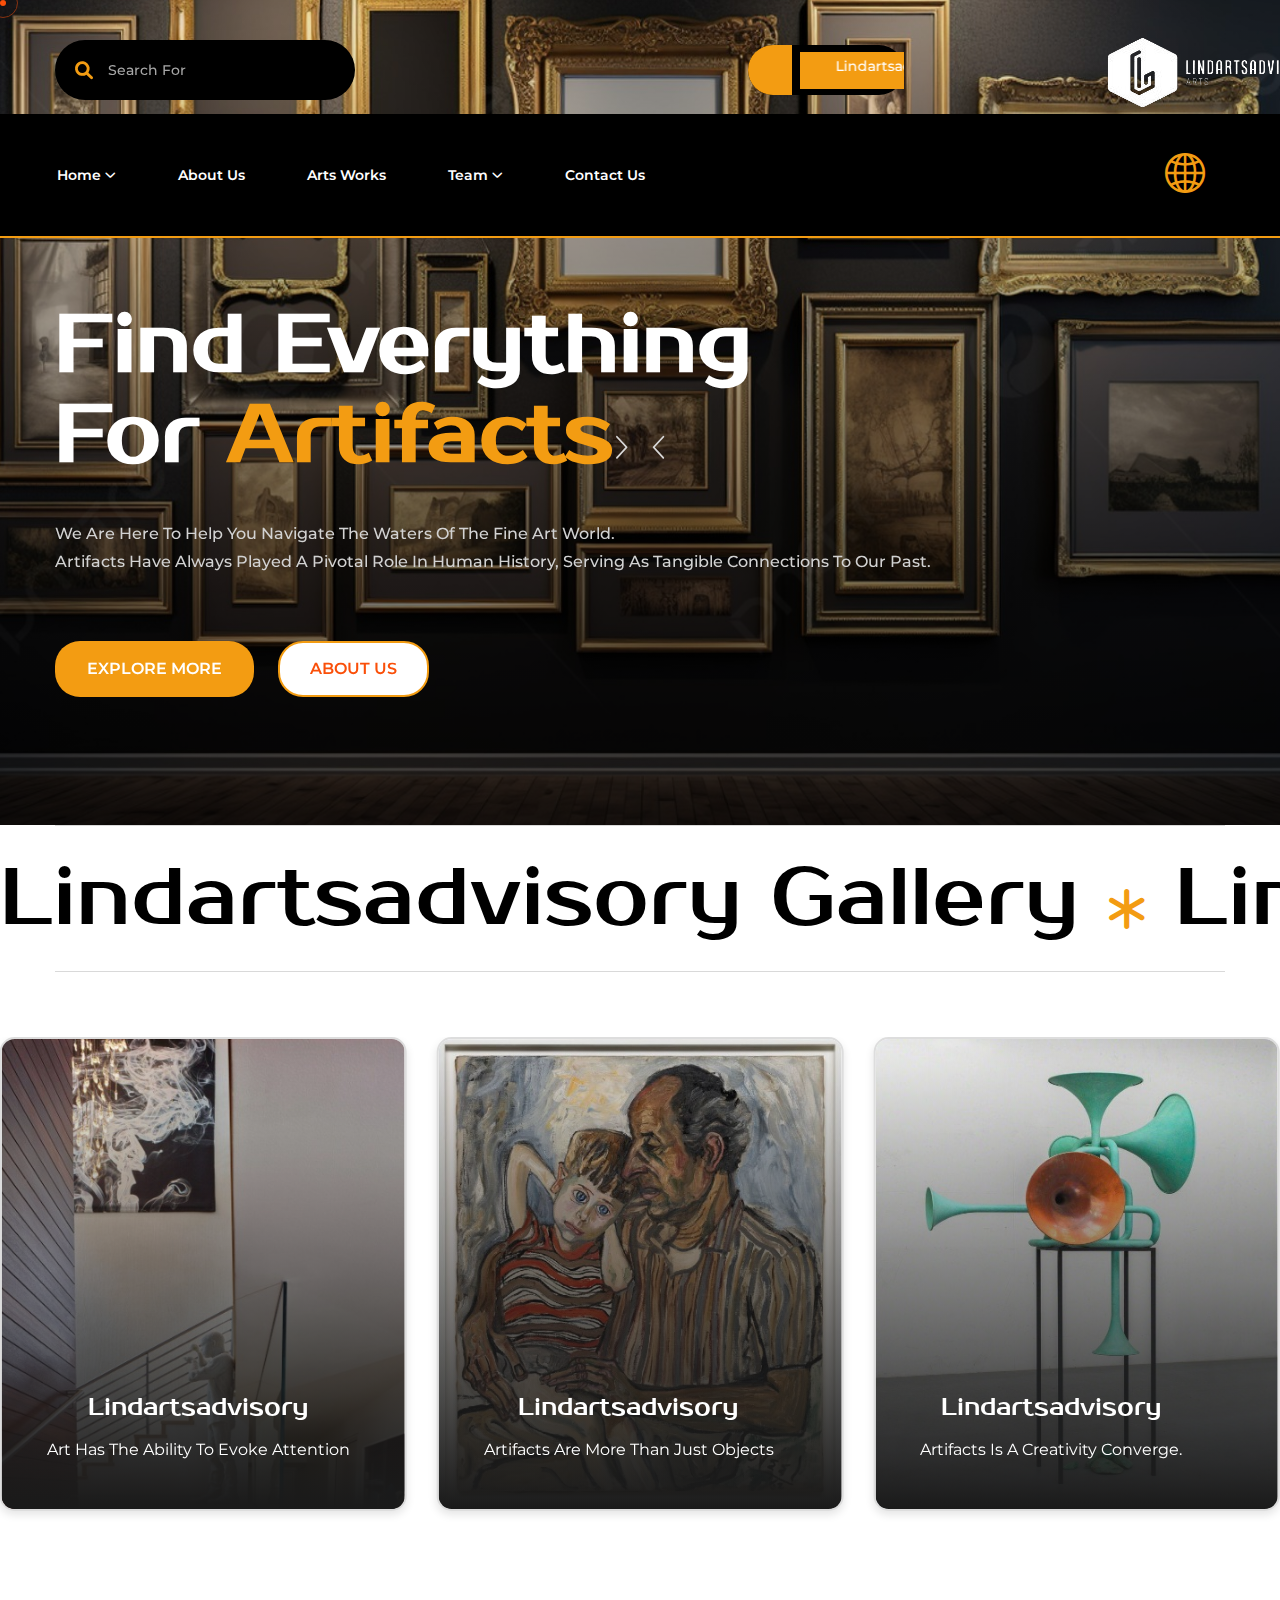
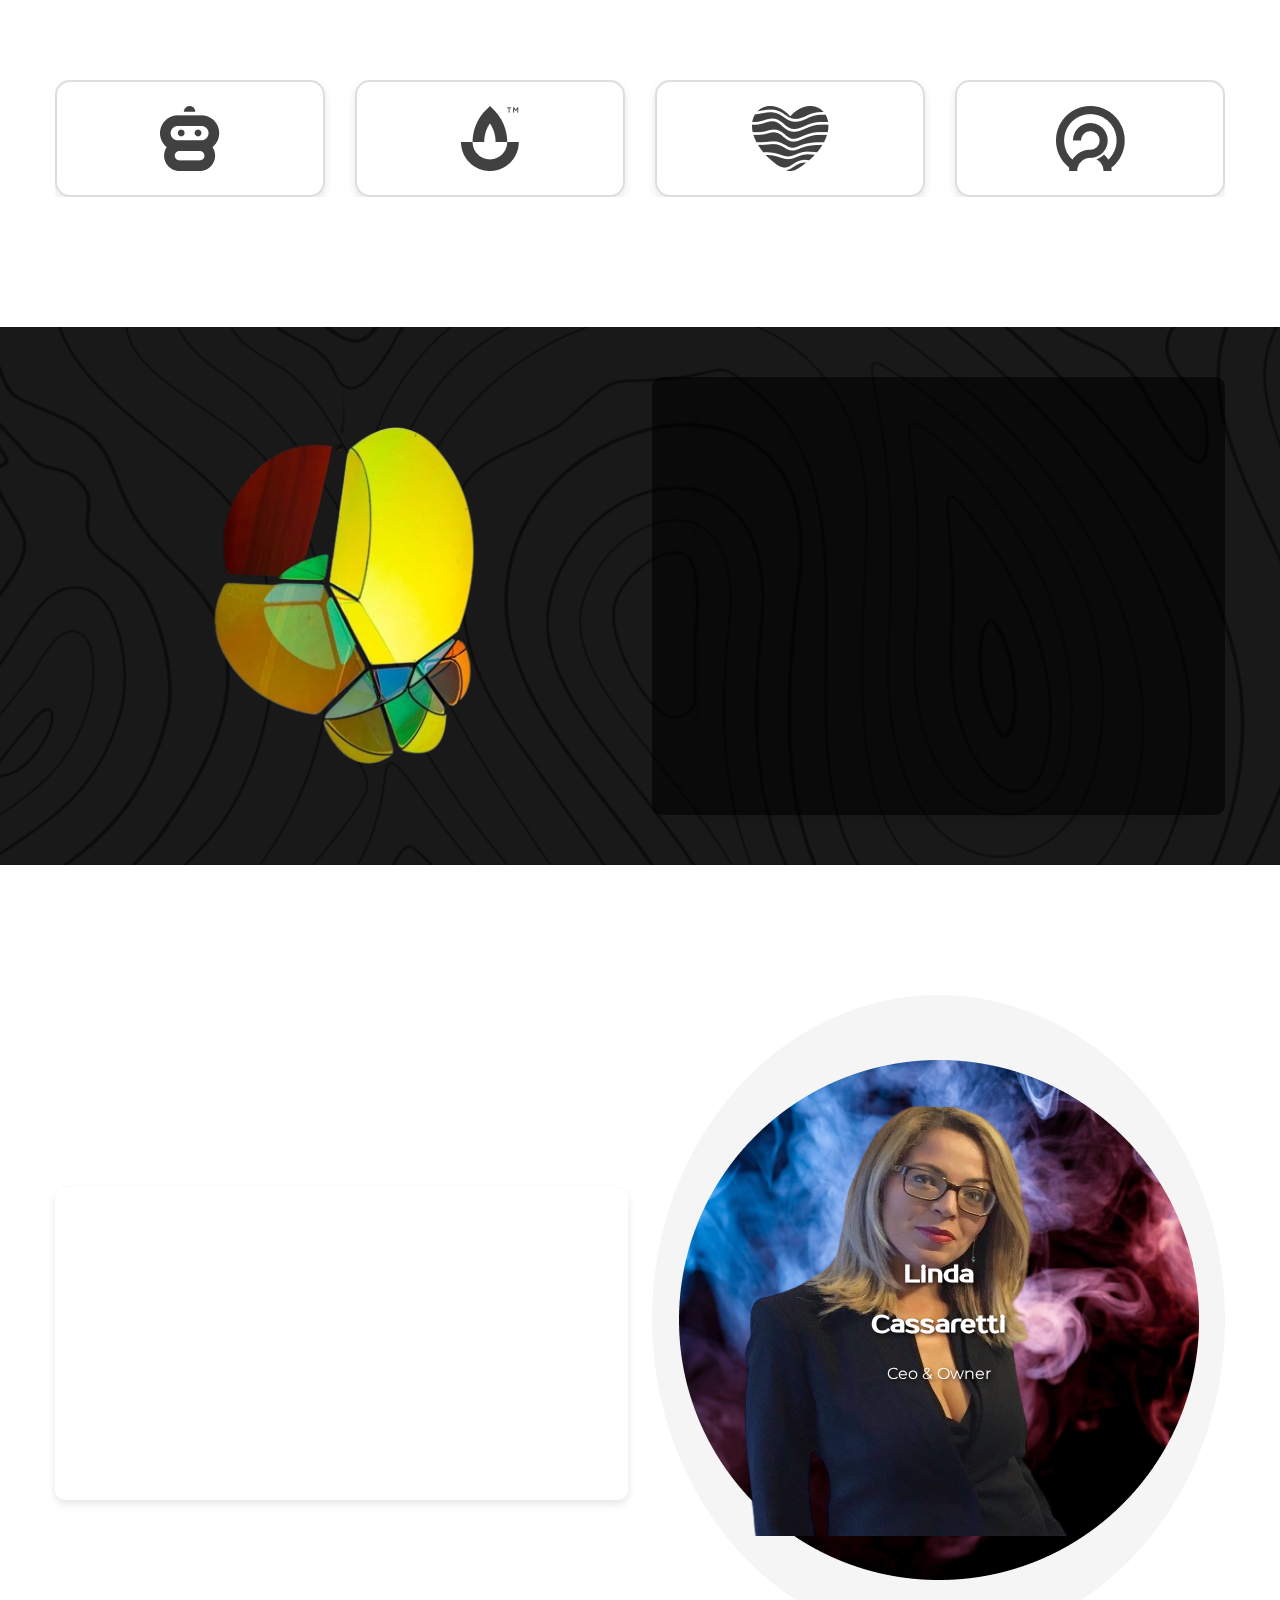
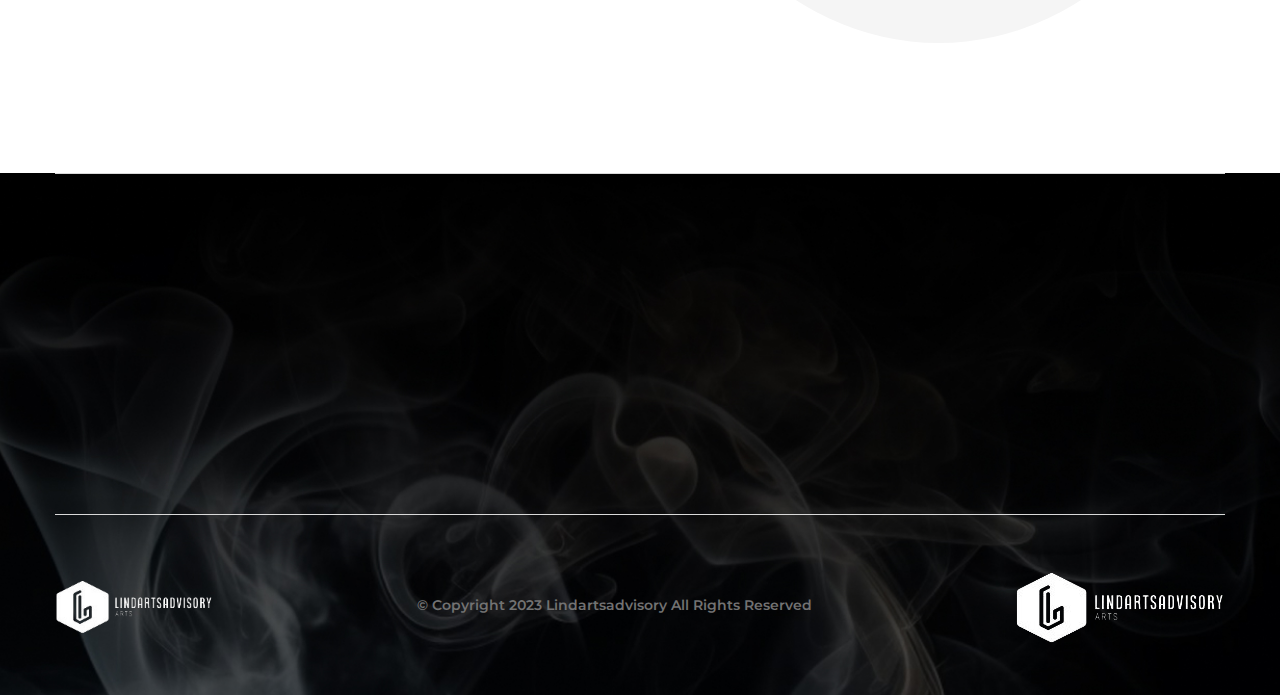
==== index.html @ 3177c92f "lexywebsite" ====
<!DOCTYPE html>
<html lang="en" data-theme="light">



<head>
    <meta charset="UTF-8">
    <meta http-equiv="X-UA-Compatible" content="IE=edge">
    <meta name="viewport" content="width=device-width, initial-scale=1.0">
    <title>Lindartsadvisory</title>
    <!-- Favicon img -->
    <link rel="shortcut icon" href="assets/images/logo/logome.png">
    <!-- Bootstarp min css -->
    <link rel="stylesheet" href="assets/css/bootstrap.min.css">
    <!-- All min css -->
    <link rel="stylesheet" href="assets/css/all.min.css">
    <!-- Swiper bundle min css -->
    <link rel="stylesheet" href="assets/css/swiper-bundle.min.css">
    <!-- Magnigic popup css -->
    <link rel="stylesheet" href="assets/css/magnific-popup.css">
    <!-- Animate css -->
    <link rel="stylesheet" href="assets/css/animate.css">
    <!-- Nice select css -->
    <link rel="stylesheet" href="assets/css/nice-select.css">
    <!-- Style css -->
    <link rel="stylesheet" href="assets/css/style.css">
    <link rel="stylesheet" href="styling.css">
    <link href="https://cdn.jsdelivr.net/npm/bootstrap-icons/font/bootstrap-icons.css" rel="stylesheet">
</head>

<body>
    <!-- Header area start here -->
    <div class="top__header black-area pt-30 pb-30">
        <div class="container">
            <div class="top__wrapper">
                <!-- <a href="index.html" class="main__logo">
                    <img src="assets/images/logo/logome.png" alt="logo__image">
                </a> -->
                <div class="search__wrp">
                    <input placeholder="Search for" aria-label="Search">
                    <button><i class="fa-solid fa-search" style="color: #f39c12;;"></i></button>
                </div>
                <div class="account__wrap">
                    <div class="account d-flex align-items-center">
                        <div class="user__icon" style="background-color: #f39c12;;" >
                            <!-- <a href="#0">
                                <i class="fa-regular fa-useStr"></i>
                            </a> -->
                        </div>
                        <a href="#0" class="acc__cont" style="background-color: #f39c12;;">
                            <span class="text-white">
                                <marquee behavior="" direction="left">
                                Lindartsadvisory
                            </marquee>
                            </span>
                        </a>
                    </div>
                    <div class="cart d-flex align-items-center">
                        <!-- <span class="cart__icon">
                            <i class="fa-regular fa-cart-shopping"></i>
                        </span>
                        <a href="#0" class="c__one">
                            <span class="text-white">
                                $0.00
                            </span>
                        </a>
                        <span class="one text-white">
                            0
                        </span> -->
                    </div>
                    <div class="flag__wrap">
                        <img src="assets/images/logo/logome.png" alt="">
                    </div>
                </div>
            </div>
        </div>
    </div>
    <header class="header-section black-area">
        <div class="container">
            <div class="header-wrapper">
                <div class="header-bar light-bar d-lg-none">
                    <span></span>
                    <span></span>
                    <span></span>
                </div>
                <ul class="main-menu">
                    <li>
                        <a href="index.html">Home <i class="fa-regular fa-angle-down"></i></a>
                        <!-- <ul class="sub-menu">
                            <li class="subtwohober">
                                <a href="index.html">
                                    Home One
                                </a>
                            </li>
                            <li class="subtwohober">
                                <a href="index-light.html">
                                    Home One Light
                                </a>
                            </li>
                            <li class="subtwohober">
                                <a href="index-2.html">
                                    Home Two
                                </a>
                            </li>
                            <li class="subtwohober">
                                <a href="index-2-light.html">
                                    Home Two Light
                                </a>
                            </li>
                        </ul> -->
                    </li>
                    <li>
                        <a href="Aboutus.html">About Us</a>
                    </li>
                    <li>
                        <a href="Artworks.html">Arts works</a>
                        <!-- <ul class="sub-menu">
                            <li class="subtwohober">
                                <a href="shop.html">s
                                    Shop Leftbar
                                </a>
                            </li>
                            <li class="subtwohober">
                                <a href="shop-2.html">
                                    Shop Rightbar
                                </a>
                            </li>
                            <li class="subtwohober">
                                <a href="shop-single.html">
                                    Shop Single
                                </a>
                            </li>
                            <li class="subtwohober">
                                <a href="cart.html">
                                    Cart Page
                                </a>
                            </li>
                            <li class="subtwohober">
                                <a href="checkout.html">
                                    Checkout Page
                                </a>
                            </li>
                            <li class="subtwohober">
                                <a href="register.html">
                                    Register
                                </a>
                            </li>
                            <li class="subtwohober">
                                <a href="login.html">
                                    Login
                                </a>
                            </li>
                            <li class="subtwohober">
                                <a href="error.html">
                                    404 Error
                                </a>
                            </li>
                        </ul> -->
                    </li>
                    <li>
                        <a href="Team.html">Team <i class="fa-regular fa-angle-down"></i></a>
                        <!-- <ul class="sub-menu">
                            <li class="subtwohober">
                                <a href="blog.html">
                                    Blog Stander
                                </a>
                            </li>
                            <li class="subtwohober">
                                <a href="blog-grid.html">
                                    Blog Grid
                                </a>
                            </li>
                            <li class="subtwohober">
                                <a href="blog-list.html">
                                    Blog List
                                </a>
                            </li>
                            <li class="subtwohober">
                                <a href="blog-single.html">
                                    Blog Single
                                </a>
                            </li>
                        </ul> -->
                    </li>
                    <li>
                        <a href="contact.html">Contact Us</a>
                    </li>
                </ul>
                <div class="shipping__item d-none d-sm-flex align-items-center">
                    <div class="menu__right d-flex align-items-center">
                        <div class="thumb">
                            <i class="bi bi-globe2"></i>
                        </div>
                        <div class="content">
                            <!-- <p class="text-white">
                                Picking up?
                            </p> -->
                            <div class="items ns-head">
                                <!-- <select class="form__select p-0">
                                    <option value="1">
                                        Select Store
                                    </option>
                                    <option value="2">
                                        Store One
                                    </option>
                                    <option value="3">
                                        Store Two
                                    </option>
                                    <option value="4">
                                        Store Three
                                    </option>
                                </select> -->
                            </div>
                        </div>
                    </div>
                    <!-- <div class="menu__right d-flex align-items-center">
                        <div class="thumb">
                            <img src="assets/images/flag/shipping.png" alt="image">
                        </div>
                        <div class="content">
                            <p>
                                Free Shipping <br> on order <strong>over $100</strong>
                            </p>
                        </div>
                    </div>
                </div> -->
            </div>
        </div>
    </header>
    <!-- Header area end here -->

    <!-- Preloader area start -->
    <div class="loading">
        <span class="text-capitalize">L</span>
        <span>o</span>
        <span>a</span>
        <span>d</span>
        <span>i</span>
        <span>n</span>
        <span>g</span>
    </div>

    <div id="preloader">
    </div>
    <!-- Preloader area end -->

    <!-- Mouse cursor area start here -->
    <div class="mouse-cursor cursor-outer"></div>
    <div class="mouse-cursor cursor-inner"></div>
    <!-- Mouse cursor area end here -->

    <main>

        <!-- Banner area start here -->
        <section class="banner-two banner-two-light black-area">
            <div class="banner-two__shape-left d-none d-lg-block wow bounceInLeft" data-wow-duration="1s"
                data-wow-delay=".5s">
                <img src="" alt="shape">
            </div>
            <div class="banner-two__shape-right d-none d-lg-block wow bounceInRight" data-wow-duration="1s"
                data-wow-delay=".1s">
                <img class="sway_Y__animation " src="" alt="shape">
            </div>
            <div class="swiper banner-two__slider">
                <div class="swiper-wrapper">
                    <div class="swiper-slide">
                        <div class="slide-bg" data-background="assets/images/banner/lexy3.jpg"></div>
                        <div class="container">
                            <div class="banner-two__content">
                                <h1 data-animation="fadeInUp" data-delay="1.3s">Find everything <br>
                                    for <span class="primary-color" style="color: #f39c12;;">Artifacts</span></h1>
                                <p class="mt-40" data-animation="fadeInUp" data-delay="1.5s">We are here to help you navigate the waters of the fine art world. <br> Artifacts have always played a pivotal role in human history, serving as tangible connections to our past.</p>
                                <div class="banner-two__info mt-30" data-animation="fadeInUp" data-delay="1.7s">
                                    <!-- <span class="mb-10">Starting Price</span>
                                    <h3>$99.00</h3> -->
                                </div>
                                <div class="btn-wrp mt-65">
                                    <a href="index.html" class="btn-one" data-animation="fadeInUp"
                                        data-delay="1.8s" style="background-color: #f39c12;;"><span>Explore more</span></a>
                                    <a class="btn-one-light ml-20" href="Aboutus.html" data-animation="fadeInUp"
                                        data-delay="1.9s"><span>About us</span></a>
                                </div>
                            </div>
                        </div>
                    </div>
                    <div class="swiper-slide">
                        <div class="slide-bg" data-background="assets/images/banner/lexy6.jpg"></div>
                        <div class="container">
                            <div class="banner-two__content">
                                <h1 data-animation="fadeInUp" data-delay="1.3s">Find everything <br>
                                    for <span class="primary-color" style="color: #f39c12;;">Artifacts</span></h1>
                                <p class="mt-40" data-animation="fadeInUp" data-delay="1.5s">At Artifacts Arts Advisory, we believe that every artifact has a story to tell. Whether it’s a shard of pottery from a long-lost civilization,  <br> a piece of intricate jewelry from a royal dynasty, or a weathered manuscript from a bygone era, each item is a testament to human ingenuity and creativity.</p>
                                <div class="banner-two__info mt-30" data-animation="fadeInUp" data-delay="1.7s">
                                    <!-- <span class="mb-10">Starting Price</span>
                                    <h3>$99.00</h3> -->
                                </div>
                                <div class="btn-wrp mt-65">
                                    <a href="index.html" class="btn-one" data-animation="fadeInUp"
                                        data-delay="1.8s" style="background-color: #f39c12;;"><span>Explore more</span></a>
                                    <a class="btn-one-light ml-20" href="Aboutus.html" data-animation="fadeInUp"
                                        data-delay="1.9s"><span>About us</span></a>
                                </div>
                            </div>
                        </div>
                    </div>
                    <div class="swiper-slide">
                        <div class="slide-bg" data-background="assets/images/banner/lexy4.jpg"></div>
                        <div class="container">
                            <div class="banner-two__content">
                                <h1 data-animation="fadeInUp" data-delay="1.3s">Find everything <br>
                                    for <span class="primary-color" style="color: #f39c12;;">Artifacts</span></h1>
                                <p class="mt-40" data-animation="fadeInUp" data-delay="1.5s">Artifacts Arts Advisory invites you to join us on a journey through time. Whether you’re a seasoned collector, an academic,<br> or simply someone with a passion for history, we offer a unique opportunity to explore the rich tapestry of human heritage.</p>
                                <div class="banner-two__info mt-30" data-animation="fadeInUp" data-delay="1.7s">
                                    <!-- <span class="mb-10">Starting Price</span>
                                    <h3>$99.00</h3> -->
                                </div>
                                <div class="btn-wrp mt-65">
                                    <a href="index.html" class="btn-one" data-animation="fadeInUp"
                                        data-delay="1.8s" style="background-color: #f39c12;;"><span>Explore more</span></a>
                                    <a class="btn-one-light ml-20" href="Aboutus.html" data-animation="fadeInUp"
                                        data-delay="1.9s"><span>About us</span></a>
                                </div>
                            </div>
                        </div>
                    </div>
                </div>
            </div>
            <div class="banner-two__arry-btn">
                <button class="arry-prev mb-15 banner-two__arry-prev"><i
                        class="fa-light text-white fa-chevron-left"></i></button>
                <button class="arry-next active banner-two__arry-next"><i
                        class="fa-light text-white fa-chevron-right"></i></button>
            </div>
        </section>
        <!-- Banner area end here -->

        <!-- Category area start here -->
        <!-- <section class="category-area black-area category-two pb-130 pt-130">
            <div class="container">
                <div class="bor-bottom pb-130">
                    <div class="sub-title text-center mb-65 wow fadeInUp" data-wow-delay=".1s">
                        <h3><span class="title-icon"></span> our top categories <span class="title-icon"></span>
                        </h3>
                    </div>
                    <div class="swiper category__slider">
                        <div class="swiper-wrapper">
                            <div class="swiper-slide">
                                <div class="category__item category-two__item text-center">
                                    <a href="shop.html" class="category__image d-block">
                                        <img src="assets/images/category/category-image1.png" alt="image">
                                        <div class="category-icon">
                                            <img src="assets/images/category/category-icon1.png" alt="icon">
                                        </div>
                                    </a>
                                    <h4 class="mt-30"><a href="shop.html">best e- juice</a></h4>
                                </div>
                            </div>
                            <div class="swiper-slide">
                                <div class="category__item category-two__item text-center">
                                    <a href="shop.html" class="category__image d-block">
                                        <img src="assets/images/category/category-image2.png" alt="image">
                                        <div class="category-icon">
                                            <img src="assets/images/category/category-icon2.png" alt="icon">
                                        </div>
                                    </a>
                                    <h4 class="mt-30"><a href="shop.html">best mod</a></h4>
                                </div>
                            </div>
                            <div class="swiper-slide">
                                <div class="category__item category-two__item text-center">
                                    <a href="shop.html" class="category__image d-block">
                                        <img src="assets/images/category/category-image3.png" alt="image">
                                        <div class="category-icon">
                                            <img src="assets/images/category/category-icon3.png" alt="icon">
                                        </div>
                                    </a>
                                    <h4 class="mt-30"><a href="shop.html">best pan</a></h4>
                                </div>
                            </div>
                            <div class="swiper-slide">
                                <div class="category__item category-two__item text-center">
                                    <a href="shop.html" class="category__image d-block">
                                        <img src="assets/images/category/category-image4.png" alt="image">
                                        <div class="category-icon">
                                            <img src="assets/images/category/category-icon4.png" alt="icon">
                                        </div>
                                    </a>
                                    <h4 class="mt-30"><a href="shop.html">best pod</a></h4>
                                </div>
                            </div>
                            <div class="swiper-slide">
                                <div class="category__item category-two__item text-center">
                                    <a href="shop.html" class="category__image d-block">
                                        <img src="assets/images/category/category-image5.png" alt="image">
                                        <div class="category-icon">
                                            <img src="assets/images/category/category-icon5.png" alt="icon">
                                        </div>
                                    </a>
                                    <h4 class="mt-30"><a href="shop.html">best tank</a></h4>
                                </div>
                            </div>
                            <div class="swiper-slide">
                                <div class="category__item category-two__item text-center">
                                    <a href="shop.html" class="category__image d-block">
                                        <img src="assets/images/category/category-image6.png" alt="image">
                                        <div class="category-icon">
                                            <img src="assets/images/category/category-icon6.png" alt="icon">
                                        </div>
                                    </a>
                                    <h4 class="mt-30"><a href="shop.html">Best vaps</a></h4>
                                </div>
                            </div>
                        </div>
                    </div>
                </div>
            </div>
        </section> -->
        <!-- Category area end here -->

                <!-- Text slider area start here -->
                <div class="container">
                    <div class="bor-top pb-40"></div>
                </div>
                <div class="marquee-wrapper text-slider">
                    <div class="marquee-inner to-left">
                        <ul class="marqee-list d-flex">
                            <li class="marquee-item">
                                Lindartsadvisory
                                <span>Gallery</span>
                                <i class="bi bi-asterisk"></i>
                                Lindartsadvisory <i class="bi bi-asterisk"></i> <span>sharing</span>
                                <i class="bi bi-asterisk"></i>
                                historical <i class="bi bi-asterisk"></i> <span>artifacts</span>
                                <i class="bi bi-asterisk"></i>
                                Lindartsadvisory <i class="bi bi-asterisk"></i> <span>Gallery</span>
                                <i class="bi bi-asterisk"></i>
                                sharing <i class="bi bi-asterisk"></i> <span>artifacts</span>
                            </li>
                        </ul>
                    </div>
                </div>

              
                <div class="container">
                    <div class="bor-top pb-65"></div>
                </div>
                <!-- Text slider area end here -->
        
                <!-- Gallery area start here -->
                <section class="gallery-area gallery-light black-area">
                    <div class="swiper gallery__slider">
                        <div class="swiper-wrapper">
                            <div class="swiper-slide">
                                <div class="gallery__item">
                                    <!-- <div class="off-tag">Arts
                                    </div> -->
                                    <div class="gallery__image image">
                                        <img src="assets/images/gallery/gallarylex1.jpg" alt="image">
                                    </div>
                                    <div class="gallery__content">
                                        <h3 class="mb-10"><a href="">Lindartsadvisory</a></h3>
                                        <p>Artifacts are more than just objects</p>
                                        <!-- <a href="shop-2.html" class="btn-two mt-25"><span>Shop Now</span></a> -->
                                    </div>
                                </div>
                            </div>
                            <div class="swiper-slide">
                                <div class="gallery__item">
                                    <!-- <div class="off-tag">50% <br>
                                        off</div> -->
                                    <div class="gallery__image image">
                                        <img src="assets/images/gallery/gallary3.jpg" alt="image">
                                    </div>
                                    <div class="gallery__content">
                                        <h3 class="mb-10"><a href="">Lindartsadvisory</a></h3>
                                        <p>Artifacts is a creativity converge.</p>
                                        <!-- <a href="shop-2.html" class="btn-two mt-25"><span>Shop Now</span></a> -->
                                    </div>
                                </div>
                            </div>
                            <div class="swiper-slide">
                                <div class="gallery__item">
                                    <!-- <div class="off-tag">50% <br>
                                        off</div> -->
                                    <div class="gallery__image image">
                                        <img src="assets/images/gallery/gallery4.jpg" alt="image">
                                    </div>
                                    <div class="gallery__content">
                                        <h3 class="mb-10"><a href="">Lindartsadvisory</a></h3>
                                        <p>Art is a way of expression. </p>
                                        <!-- <a href="shop-2.html" class="btn-two mt-25"><span>Shop Now</span></a> -->
                                    </div>
                                </div>
                            </div>
                            <div class="swiper-slide">
                                <div class="gallery__item">
                                    <!-- <div class="off-tag">50% <br>
                                        off</div> -->
                                    <div class="gallery__image image">
                                        <img src="assets/images/gallery/gallary5.jpeg" alt="image">
                                    </div>
                                    <div class="gallery__content">
                                        <h3 class="mb-10"><a href="">Lindartsadvisory</a></h3>
                                        <p>Art has the ability to evoke emotions</p>
                                        <!-- <a href="shop-2.html" class="btn-two mt-25"><span>Shop Now</span></a> -->
                                    </div>
                                </div>
                            </div>
                            <div class="swiper-slide">
                                <div class="gallery__item">
                                    <!-- <div class="off-tag">50% <br>
                                        off</div> -->
                                    <div class="gallery__image image">
                                        <img src="assets/images/gallery/gallary6.jpg" alt="image">
                                    </div>
                                    <div class="gallery__content">
                                        <h3 class="mb-10"><a href="">Lindartsadvisory</a></h3>
                                        <p>Art has the ability to evoke attention</p>
                                        <!-- <a href="shop-2.html" class="btn-two mt-25"><span>Shop Now</span></a> -->
                                    </div>
                                </div>
                            </div>
                        </div>
                    </div>
                </section>
                <!-- Gallery area end here -->
<br>

      <!-- Brand area start here -->
      <section class="brand-area black-area pt-130 pb-130">
        <div class="container">
            <!-- <div class="sub-title text-center mb-65">
                <h3><span class="title-icon"></span> our top brands <span class="title-icon"></span>
                </h3>
            </div> -->
            <div class="swiper brand__slider">
                <div class="swiper-wrapper">
                    <div class="swiper-slide">
                        <div class="brand__item bor radius-10 text-center p-4">
                            <img src="assets/images/brand/brand1.png" alt="icon">
                        </div>
                    </div>
                    <div class="swiper-slide">
                        <div class="brand__item bor radius-10 text-center p-4">
                            <img src="assets/images/brand/brand2.png" alt="icon">
                        </div>
                    </div>
                    <div class="swiper-slide">
                        <div class="brand__item bor radius-10 text-center p-4">
                            <img src="assets/images/brand/brand3.png" alt="icon">
                        </div>
                    </div>
                    <div class="swiper-slide">
                        <div class="brand__item bor radius-10 text-center p-4">
                            <img src="assets/images/brand/brand4.png" alt="icon">
                        </div>
                    </div>
                    <div class="swiper-slide">
                        <div class="brand__item bor radius-10 text-center p-4">
                            <img src="assets/images/brand/brand5.png" alt="icon">
                        </div>
                    </div>
                    <div class="swiper-slide">
                        <div class="brand__item bor radius-10 text-center p-4">
                            <img src="assets/images/brand/brand6.png" alt="icon">
                        </div>
                    </div>
                </div>
            </div>
        </div>
    </section>
    <!-- Brand area end here -->
        <!-- View area start here -->
        <!-- <section class="view-area">
            <div class="bg-image view__bg" data-background="assets/images/bg/view-bg.jpg"></div>
            <div class="container">
                <div class="row g-4">
                    <div class="col-lg-6 wow fadeInLeft" data-wow-delay=".1s">
                        <div class="view__left-item">
                            <div class="image">
                                <img src="assets/images/view/view-image1.jpg" alt="image">
                            </div>
                            <div class="view__left-content sub-bg">
                                <h2><a class="primary-hover" href="shop-single.html">The best e-liqued bundles</a>
                                </h2>
                                <p class="fw-600">Sell globally in minutes with localized currencies languages, and
                                    experie
                                    in every market. only a variety of vaping
                                    products</p>
                                <a class="btn-two" href="shop-single.html"><span>Shop Now</span></a>
                                <a class="off-btn" href="#0"><img class="mr-10" src="assets/images/icon/fire.svg"
                                        alt="icon"> GET
                                    <span class="primary-color">25%
                                        OFF</span> NOW</a>
                            </div>
                        </div>
                    </div>
                    <div class="col-lg-6">
                        <div class="view__item mb-25 wow fadeInDown" data-wow-delay=".2s">
                            <div class="view__content">
                                <h3><a class="primary-hover" href="shop-single.html">new to vapeing?</a></h3>
                                <p>Whereas recognition of the inherent dignity</p>
                                <a class="btn-two" href="shop-single.html"><span>Shop Now</span></a>
                            </div>
                            <div class="view__image">
                                <img src="assets/images/view/view-image2.jpg" alt="image">
                            </div>
                        </div>
                        <div class="view__item wow fadeInUp" data-wow-delay=".3s">
                            <div class="view__content">
                                <h3><a class="primary-hover" href="shop-single.html">Vap mode</a></h3>
                                <p>Whereas recognition of the inherent dignity</p>
                                <a class="btn-two" href="shop-single.html"><span>Shop Now</span></a>
                            </div>
                            <div class="view__image">
                                <img src="assets/images/view/view-image3.jpg" alt="image">
                            </div>
                        </div>
                    </div>
                </div>
            </div>
        </section> -->
        <!-- View area end here -->

        <!-- Product area start here -->
        <!-- <section class="product-area pt-130 pb-130 mt-130">
            <div class="container">
                <div
                    class="product__wrp pb-30 mb-65 bor-bottom d-flex flex-wrap align-items-center justify-content-xl-between justify-content-center">
                    <div class="section-header d-flex align-items-center wow fadeInUp" data-wow-delay=".1s">
                        <span class="title-icon mr-10"></span>
                        <h2>latest arrival products</h2>
                    </div>
                    <ul class="nav nav-pills mt-4 mt-xl-0">
                        <li class="nav-item wow fadeInUp" data-wow-delay=".1s">
                            <a href="#latest-item" data-bs-toggle="tab" class="nav-link px-4 active">
                                latest item
                            </a>
                        </li>
                        <li class="nav-item wow fadeInUp" data-wow-delay=".2s">
                            <a href="#top-ratting" data-bs-toggle="tab" class="nav-link px-4 bor-left bor-right">
                                top ratting
                            </a>
                        </li>
                        <li class="nav-item wow fadeInUp" data-wow-delay=".3s">
                            <a href="#featured-products" data-bs-toggle="tab" class="nav-link ps-4">
                                featured products
                            </a>
                        </li>
                    </ul>
                </div>
                <div class="tab-content">
                    <div id="latest-item" class="tab-pane fade show active">
                        <div class="row g-4">
                            <div class="col-xxl-3 col-xl-4 col-md-6">
                                <div class="product__item bor">
                                    <a href="#0" class="wishlist"><i class="fa-regular fa-heart"></i></a>
                                    <a href="shop-single.html" class="product__image pt-20 d-block">
                                        <img class="font-image" src="assets/images/product/product-image1.png"
                                            alt="image">
                                        <img class="back-image" src="assets/images/product/product-image3.png"
                                            alt="image">
                                    </a>
                                    <div class="product__content">
                                        <h4 class="mb-15"><a class="primary-hover" href="shop-single.html">Menthol
                                                E-Cigarette Kit</a></h4>
                                        <del>$74.50</del><span class="primary-color ml-10">$49.50</span>
                                        <div class="star mt-20">
                                            <i class="fa-solid fa-star"></i>
                                            <i class="fa-solid fa-star"></i>
                                            <i class="fa-solid fa-star"></i>
                                            <i class="fa-solid fa-star"></i>
                                            <i class="fa-solid fa-star"></i>
                                        </div>

                                    </div>
                                    <a class="product__cart d-block bor-top" href="#0"><i
                                            class="fa-regular fa-cart-shopping primary-color me-1"></i>
                                        <span>Add to
                                            cart</span></a>
                                </div>
                            </div>
                            <div class="col-xxl-3 col-xl-4 col-md-6">
                                <div class="product__item bor">
                                    <a href="#0" class="wishlist"><i class="fa-regular fa-heart"></i></a>
                                    <a href="shop-single.html" class="product__image pt-20 d-block">
                                        <img class="font-image" src="assets/images/product/product-image2.png"
                                            alt="image">
                                        <img class="back-image" src="assets/images/product/product-image4.png"
                                            alt="image">
                                    </a>
                                    <div class="product__content">
                                        <h4 class="mb-15"><a class="primary-hover" href="shop-single.html">Disposable
                                                Sub-Ohm Tank</a></h4>
                                        <del>$74.50</del><span class="primary-color ml-10">$49.50</span>
                                        <div class="star mt-20">
                                            <i class="fa-solid fa-star"></i>
                                            <i class="fa-solid fa-star"></i>
                                            <i class="fa-solid fa-star"></i>
                                            <i class="fa-solid fa-star"></i>
                                            <i class="fa-solid fa-star"></i>
                                        </div>

                                    </div>
                                    <a class="product__cart d-block bor-top" href="#0"><i
                                            class="fa-regular fa-cart-shopping primary-color me-1"></i>
                                        <span>Add to
                                            cart</span></a>
                                </div>
                            </div>
                            <div class="col-xxl-3 col-xl-4 col-md-6">
                                <div class="product__item bor">
                                    <a href="#0" class="wishlist"><i class="fa-regular fa-heart"></i></a>
                                    <a href="shop-single.html" class="product__image pt-20 d-block">
                                        <img class="font-image" src="assets/images/product/product-image3.png"
                                            alt="image">
                                        <img class="back-image" src="assets/images/product/product-image5.png"
                                            alt="image">
                                    </a>
                                    <div class="product__content">
                                        <h4 class="mb-15"><a class="primary-hover" href="shop-single.html">POP
                                                Extra
                                                Strawberry</a></h4>
                                        <del>$74.50</del><span class="primary-color ml-10">$49.50</span>
                                        <div class="star mt-20">
                                            <i class="fa-solid fa-star"></i>
                                            <i class="fa-solid fa-star"></i>
                                            <i class="fa-solid fa-star"></i>
                                            <i class="fa-solid fa-star"></i>
                                            <i class="fa-solid fa-star"></i>
                                        </div>

                                    </div>
                                    <a class="product__cart d-block bor-top" href="#0"><i
                                            class="fa-regular fa-cart-shopping primary-color me-1"></i>
                                        <span>Add to
                                            cart</span></a>
                                </div>
                            </div>
                            <div class="col-xxl-3 col-xl-4 col-md-6">
                                <div class="product__item bor">
                                    <a href="#0" class="wishlist"><i class="fa-regular fa-heart"></i></a>
                                    <a href="shop-single.html" class="product__image pt-20 d-block">
                                        <img class="font-image" src="assets/images/product/product-image4.png"
                                            alt="image">
                                        <img class="back-image" src="assets/images/product/product-image6.png"
                                            alt="image">
                                    </a>
                                    <div class="product__content">
                                        <h4 class="mb-15"><a class="primary-hover" href="shop-single.html">Battery
                                                And
                                                Charger Kit</a></h4>
                                        <del>$74.50</del><span class="primary-color ml-10">$49.50</span>
                                        <div class="star mt-20">
                                            <i class="fa-solid fa-star"></i>
                                            <i class="fa-solid fa-star"></i>
                                            <i class="fa-solid fa-star"></i>
                                            <i class="fa-solid fa-star"></i>
                                            <i class="fa-solid fa-star"></i>
                                        </div>

                                    </div>
                                    <a class="product__cart d-block bor-top" href="#0"><i
                                            class="fa-regular fa-cart-shopping primary-color me-1"></i>
                                        <span>Add to
                                            cart</span></a>
                                </div>
                            </div>
                            <div class="col-xxl-3 col-xl-4 col-md-6">
                                <div class="product__item bor">
                                    <a href="#0" class="wishlist"><i class="fa-regular fa-heart"></i></a>
                                    <a href="shop-single.html" class="product__image pt-20 d-block">
                                        <img class="font-image" src="assets/images/product/product-image5.png"
                                            alt="image">
                                        <img class="back-image" src="assets/images/product/product-image3.png"
                                            alt="image">
                                    </a>
                                    <div class="product__content">
                                        <h4 class="mb-15"><a class="primary-hover" href="shop-single.html">Pods
                                                Sold
                                                Separately</a></h4>
                                        <del>$74.50</del><span class="primary-color ml-10">$49.50</span>
                                        <div class="star mt-20">
                                            <i class="fa-solid fa-star"></i>
                                            <i class="fa-solid fa-star"></i>
                                            <i class="fa-solid fa-star"></i>
                                            <i class="fa-solid fa-star"></i>
                                            <i class="fa-solid fa-star"></i>
                                        </div>

                                    </div>
                                    <a class="product__cart d-block bor-top" href="#0"><i
                                            class="fa-regular fa-cart-shopping primary-color me-1"></i>
                                        <span>Add to
                                            cart</span></a>
                                </div>
                            </div>
                            <div class="col-xxl-3 col-xl-4 col-md-6">
                                <div class="product__item bor">
                                    <a href="#0" class="wishlist"><i class="fa-regular fa-heart"></i></a>
                                    <a href="shop-single.html" class="product__image pt-20 d-block">
                                        <img class="font-image" src="assets/images/product/product-image6.png"
                                            alt="image">
                                        <img class="back-image" src="assets/images/product/product-image4.png"
                                            alt="image">
                                    </a>
                                    <div class="product__content">
                                        <h4 class="mb-15"><a class="primary-hover" href="shop-single.html">GeekVape
                                                Obelisk Pod</a></h4>
                                        <del>$74.50</del><span class="primary-color ml-10">$49.50</span>
                                        <div class="star mt-20">
                                            <i class="fa-solid fa-star"></i>
                                            <i class="fa-solid fa-star"></i>
                                            <i class="fa-solid fa-star"></i>
                                            <i class="fa-solid fa-star"></i>
                                            <i class="fa-solid fa-star"></i>
                                        </div>

                                    </div>
                                    <a class="product__cart d-block bor-top" href="#0"><i
                                            class="fa-regular fa-cart-shopping primary-color me-1"></i>
                                        <span>Add to
                                            cart</span></a>
                                </div>
                            </div>
                            <div class="col-xxl-3 col-xl-4 col-md-6">
                                <div class="product__item bor">
                                    <a href="#0" class="wishlist"><i class="fa-regular fa-heart"></i></a>
                                    <a href="shop-single.html" class="product__image pt-20 d-block">
                                        <img class="font-image" src="assets/images/product/product-image7.png"
                                            alt="image">
                                        <img class="back-image" src="assets/images/product/product-image4.png"
                                            alt="image">
                                    </a>
                                    <div class="product__content">
                                        <h4 class="mb-15"><a class="primary-hover" href="shop-single.html">POP Extra
                                                Strawberry</a></h4>
                                        <del>$74.50</del><span class="primary-color ml-10">$49.50</span>
                                        <div class="star mt-20">
                                            <i class="fa-solid fa-star"></i>
                                            <i class="fa-solid fa-star"></i>
                                            <i class="fa-solid fa-star"></i>
                                            <i class="fa-solid fa-star"></i>
                                            <i class="fa-solid fa-star"></i>
                                        </div>

                                    </div>
                                    <a class="product__cart d-block bor-top" href="#0"><i
                                            class="fa-regular fa-cart-shopping primary-color me-1"></i>
                                        <span>Add to
                                            cart</span></a>
                                </div>
                            </div>
                            <div class="col-xxl-3 col-xl-4 col-md-6">
                                <div class="product__item bor">
                                    <a href="#0" class="wishlist"><i class="fa-regular fa-heart"></i></a>
                                    <a href="shop-single.html" class="product__image pt-20 d-block">
                                        <img class="font-image" src="assets/images/product/product-image8.png"
                                            alt="image">
                                        <img class="back-image" src="assets/images/product/product-image4.png"
                                            alt="image">
                                    </a>
                                    <div class="product__content">
                                        <h4 class="mb-15"><a class="primary-hover" href="shop-single.html">100ml
                                                Nic
                                                Salt Juice</a></h4>
                                        <del>$74.50</del><span class="primary-color ml-10">$49.50</span>
                                        <div class="star mt-20">
                                            <i class="fa-solid fa-star"></i>
                                            <i class="fa-solid fa-star"></i>
                                            <i class="fa-solid fa-star"></i>
                                            <i class="fa-solid fa-star"></i>
                                            <i class="fa-solid fa-star"></i>
                                        </div>

                                    </div>
                                    <a class="product__cart d-block bor-top" href="#0"><i
                                            class="fa-regular fa-cart-shopping primary-color me-1"></i>
                                        <span>Add to
                                            cart</span></a>
                                </div>
                            </div>
                        </div>
                    </div>
                    <div id="top-ratting" class="tab-pane fade">
                        <div class="row g-4">
                            <div class="col-xxl-3 col-xl-4 col-md-6">
                                <div class="product__item bor">
                                    <a href="#0" class="wishlist"><i class="fa-regular fa-heart"></i></a>
                                    <a href="shop-single.html" class="product__image pt-20 d-block">
                                        <img class="font-image" src="assets/images/product/product-image4.png"
                                            alt="image">
                                        <img class="back-image" src="assets/images/product/product-image6.png"
                                            alt="image">
                                    </a>
                                    <div class="product__content">
                                        <h4 class="mb-15"><a class="primary-hover" href="shop-single.html">Battery
                                                And
                                                Charger Kit</a></h4>
                                        <del>$74.50</del><span class="primary-color ml-10">$49.50</span>
                                        <div class="star mt-20">
                                            <i class="fa-solid fa-star"></i>
                                            <i class="fa-solid fa-star"></i>
                                            <i class="fa-solid fa-star"></i>
                                            <i class="fa-solid fa-star"></i>
                                            <i class="fa-solid fa-star"></i>
                                        </div>

                                    </div>
                                    <a class="product__cart d-block bor-top" href="#0"><i
                                            class="fa-regular fa-cart-shopping primary-color me-1"></i>
                                        <span>Add to
                                            cart</span></a>
                                </div>
                            </div>
                            <div class="col-xxl-3 col-xl-4 col-md-6">
                                <div class="product__item bor">
                                    <a href="#0" class="wishlist"><i class="fa-regular fa-heart"></i></a>
                                    <a href="shop-single.html" class="product__image pt-20 d-block">
                                        <img class="font-image" src="assets/images/product/product-image5.png"
                                            alt="image">
                                        <img class="back-image" src="assets/images/product/product-image3.png"
                                            alt="image">
                                    </a>
                                    <div class="product__content">
                                        <h4 class="mb-15"><a class="primary-hover" href="shop-single.html">Pods
                                                Sold
                                                Separately</a></h4>
                                        <del>$74.50</del><span class="primary-color ml-10">$49.50</span>
                                        <div class="star mt-20">
                                            <i class="fa-solid fa-star"></i>
                                            <i class="fa-solid fa-star"></i>
                                            <i class="fa-solid fa-star"></i>
                                            <i class="fa-solid fa-star"></i>
                                            <i class="fa-solid fa-star"></i>
                                        </div>

                                    </div>
                                    <a class="product__cart d-block bor-top" href="#0"><i
                                            class="fa-regular fa-cart-shopping primary-color me-1"></i>
                                        <span>Add to
                                            cart</span></a>
                                </div>
                            </div>
                            <div class="col-xxl-3 col-xl-4 col-md-6">
                                <div class="product__item bor">
                                    <a href="#0" class="wishlist"><i class="fa-regular fa-heart"></i></a>
                                    <a href="shop-single.html" class="product__image pt-20 d-block">
                                        <img class="font-image" src="assets/images/product/product-image6.png"
                                            alt="image">
                                        <img class="back-image" src="assets/images/product/product-image4.png"
                                            alt="image">
                                    </a>
                                    <div class="product__content">
                                        <h4 class="mb-15"><a class="primary-hover" href="shop-single.html">GeekVape
                                                Obelisk Pod</a></h4>
                                        <del>$74.50</del><span class="primary-color ml-10">$49.50</span>
                                        <div class="star mt-20">
                                            <i class="fa-solid fa-star"></i>
                                            <i class="fa-solid fa-star"></i>
                                            <i class="fa-solid fa-star"></i>
                                            <i class="fa-solid fa-star"></i>
                                            <i class="fa-solid fa-star"></i>
                                        </div>

                                    </div>
                                    <a class="product__cart d-block bor-top" href="#0"><i
                                            class="fa-regular fa-cart-shopping primary-color me-1"></i>
                                        <span>Add to
                                            cart</span></a>
                                </div>
                            </div>
                            <div class="col-xxl-3 col-xl-4 col-md-6">
                                <div class="product__item bor">
                                    <a href="#0" class="wishlist"><i class="fa-regular fa-heart"></i></a>
                                    <a href="shop-single.html" class="product__image pt-20 d-block">
                                        <img class="font-image" src="assets/images/product/product-image7.png"
                                            alt="image">
                                        <img class="back-image" src="assets/images/product/product-image4.png"
                                            alt="image">
                                    </a>
                                    <div class="product__content">
                                        <h4 class="mb-15"><a class="primary-hover" href="shop-single.html">POP Extra
                                                Strawberry</a></h4>
                                        <del>$74.50</del><span class="primary-color ml-10">$49.50</span>
                                        <div class="star mt-20">
                                            <i class="fa-solid fa-star"></i>
                                            <i class="fa-solid fa-star"></i>
                                            <i class="fa-solid fa-star"></i>
                                            <i class="fa-solid fa-star"></i>
                                            <i class="fa-solid fa-star"></i>
                                        </div>

                                    </div>
                                    <a class="product__cart d-block bor-top" href="#0"><i
                                            class="fa-regular fa-cart-shopping primary-color me-1"></i>
                                        <span>Add to
                                            cart</span></a>
                                </div>
                            </div>
                            <div class="col-xxl-3 col-xl-4 col-md-6">
                                <div class="product__item bor">
                                    <a href="#0" class="wishlist"><i class="fa-regular fa-heart"></i></a>
                                    <a href="shop-single.html" class="product__image pt-20 d-block">
                                        <img class="font-image" src="assets/images/product/product-image8.png"
                                            alt="image">
                                        <img class="back-image" src="assets/images/product/product-image4.png"
                                            alt="image">
                                    </a>
                                    <div class="product__content">
                                        <h4 class="mb-15"><a class="primary-hover" href="shop-single.html">100ml
                                                Nic
                                                Salt Juice</a></h4>
                                        <del>$74.50</del><span class="primary-color ml-10">$49.50</span>
                                        <div class="star mt-20">
                                            <i class="fa-solid fa-star"></i>
                                            <i class="fa-solid fa-star"></i>
                                            <i class="fa-solid fa-star"></i>
                                            <i class="fa-solid fa-star"></i>
                                            <i class="fa-solid fa-star"></i>
                                        </div>

                                    </div>
                                    <a class="product__cart d-block bor-top" href="#0"><i
                                            class="fa-regular fa-cart-shopping primary-color me-1"></i>
                                        <span>Add to
                                            cart</span></a>
                                </div>
                            </div>
                        </div>
                    </div>
                    <div id="featured-products" class="tab-pane fade">
                        <div class="row g-4">
                            <div class="col-xxl-3 col-xl-4 col-md-6">
                                <div class="product__item bor">
                                    <a href="#0" class="wishlist"><i class="fa-regular fa-heart"></i></a>
                                    <a href="shop-single.html" class="product__image pt-20 d-block">
                                        <img class="font-image" src="assets/images/product/product-image1.png"
                                            alt="image">
                                        <img class="back-image" src="assets/images/product/product-image3.png"
                                            alt="image">
                                    </a>
                                    <div class="product__content">
                                        <h4 class="mb-15"><a class="primary-hover" href="shop-single.html">Menthol
                                                E-Cigarette Kit</a></h4>
                                        <del>$74.50</del><span class="primary-color ml-10">$49.50</span>
                                        <div class="star mt-20">
                                            <i class="fa-solid fa-star"></i>
                                            <i class="fa-solid fa-star"></i>
                                            <i class="fa-solid fa-star"></i>
                                            <i class="fa-solid fa-star"></i>
                                            <i class="fa-solid fa-star"></i>
                                        </div>

                                    </div>
                                    <a class="product__cart d-block bor-top" href="#0"><i
                                            class="fa-regular fa-cart-shopping primary-color me-1"></i>
                                        <span>Add to
                                            cart</span></a>
                                </div>
                            </div>
                            <div class="col-xxl-3 col-xl-4 col-md-6">
                                <div class="product__item bor">
                                    <a href="#0" class="wishlist"><i class="fa-regular fa-heart"></i></a>
                                    <a href="shop-single.html" class="product__image pt-20 d-block">
                                        <img class="font-image" src="assets/images/product/product-image2.png"
                                            alt="image">
                                        <img class="back-image" src="assets/images/product/product-image4.png"
                                            alt="image">
                                    </a>
                                    <div class="product__content">
                                        <h4 class="mb-15"><a class="primary-hover" href="shop-single.html">Disposable
                                                Sub-Ohm Tank</a></h4>
                                        <del>$74.50</del><span class="primary-color ml-10">$49.50</span>
                                        <div class="star mt-20">
                                            <i class="fa-solid fa-star"></i>
                                            <i class="fa-solid fa-star"></i>
                                            <i class="fa-solid fa-star"></i>
                                            <i class="fa-solid fa-star"></i>
                                            <i class="fa-solid fa-star"></i>
                                        </div>

                                    </div>
                                    <a class="product__cart d-block bor-top" href="#0"><i
                                            class="fa-regular fa-cart-shopping primary-color me-1"></i>
                                        <span>Add to
                                            cart</span></a>
                                </div>
                            </div>
                            <div class="col-xxl-3 col-xl-4 col-md-6">
                                <div class="product__item bor">
                                    <a href="#0" class="wishlist"><i class="fa-regular fa-heart"></i></a>
                                    <a href="shop-single.html" class="product__image pt-20 d-block">
                                        <img class="font-image" src="assets/images/product/product-image3.png"
                                            alt="image">
                                        <img class="back-image" src="assets/images/product/product-image5.png"
                                            alt="image">
                                    </a>
                                    <div class="product__content">
                                        <h4 class="mb-15"><a class="primary-hover" href="shop-single.html">POP
                                                Extra
                                                Strawberry</a></h4>
                                        <del>$74.50</del><span class="primary-color ml-10">$49.50</span>
                                        <div class="star mt-20">
                                            <i class="fa-solid fa-star"></i>
                                            <i class="fa-solid fa-star"></i>
                                            <i class="fa-solid fa-star"></i>
                                            <i class="fa-solid fa-star"></i>
                                            <i class="fa-solid fa-star"></i>
                                        </div>

                                    </div>
                                    <a class="product__cart d-block bor-top" href="#0"><i
                                            class="fa-regular fa-cart-shopping primary-color me-1"></i>
                                        <span>Add to
                                            cart</span></a>
                                </div>
                            </div>
                            <div class="col-xxl-3 col-xl-4 col-md-6">
                                <div class="product__item bor">
                                    <a href="#0" class="wishlist"><i class="fa-regular fa-heart"></i></a>
                                    <a href="shop-single.html" class="product__image pt-20 d-block">
                                        <img class="font-image" src="assets/images/product/product-image7.png"
                                            alt="image">
                                        <img class="back-image" src="assets/images/product/product-image4.png"
                                            alt="image">
                                    </a>
                                    <div class="product__content">
                                        <h4 class="mb-15"><a class="primary-hover" href="shop-single.html">POP Extra
                                                Strawberry</a></h4>
                                        <del>$74.50</del><span class="primary-color ml-10">$49.50</span>
                                        <div class="star mt-20">
                                            <i class="fa-solid fa-star"></i>
                                            <i class="fa-solid fa-star"></i>
                                            <i class="fa-solid fa-star"></i>
                                            <i class="fa-solid fa-star"></i>
                                            <i class="fa-solid fa-star"></i>
                                        </div>

                                    </div>
                                    <a class="product__cart d-block bor-top" href="#0"><i
                                            class="fa-regular fa-cart-shopping primary-color me-1"></i>
                                        <span>Add to
                                            cart</span></a>
                                </div>
                            </div>
                            <div class="col-xxl-3 col-xl-4 col-md-6">
                                <div class="product__item bor">
                                    <a href="#0" class="wishlist"><i class="fa-regular fa-heart"></i></a>
                                    <a href="shop-single.html" class="product__image pt-20 d-block">
                                        <img class="font-image" src="assets/images/product/product-image8.png"
                                            alt="image">
                                        <img class="back-image" src="assets/images/product/product-image4.png"
                                            alt="image">
                                    </a>
                                    <div class="product__content">
                                        <h4 class="mb-15"><a class="primary-hover" href="shop-single.html">100ml
                                                Nic
                                                Salt Juice</a></h4>
                                        <del>$74.50</del><span class="primary-color ml-10">$49.50</span>
                                        <div class="star mt-20">
                                            <i class="fa-solid fa-star"></i>
                                            <i class="fa-solid fa-star"></i>
                                            <i class="fa-solid fa-star"></i>
                                            <i class="fa-solid fa-star"></i>
                                            <i class="fa-solid fa-star"></i>
                                        </div>

                                    </div>
                                    <a class="product__cart d-block bor-top" href="#0"><i
                                            class="fa-regular fa-cart-shopping primary-color me-1"></i>
                                        <span>Add to
                                            cart</span></a>
                                </div>
                            </div>
                        </div>
                    </div>
                </div>
            </div>
        </section> -->
        <!-- Product area end here -->

        <!-- Discount area start here -->
        <section class="discount-area bg-image black-area" data-background="assets/images/bg/discount-bg2.jpg">
            <div class="container">
                <div class="row align-items-center">
                    <div class="col-lg-6">
                        <div class="image mb-5 mb-lg-0"><img src="assets/images/discount/discountimage1.png"
                                alt="image"></div>
                    </div>
                    <div class="col-lg-6">
                        <div class="discount__item ps-0 pb-5 pb-lg-0 ps-lg-5">
                            <div class="section-header">
                                <div class="section-title-icon wow fadeInUp" data-wow-delay=".1s">
                                    <!-- <i class="bi bi-asterisk"></i> -->
                                    <h2 class="text-white">About us</h2>
                                </div>
                                <p class="mt-30 mb-55 wow fadeInUp text-white lightPara-color" data-wow-delay=".2s">Linda Arts Advisory stands at the forefront of artifact preservation and art consultancy, offering a window into the rich tapestry of human history. Through dedication to authenticity, education, and community engagement,
                                    <br>
                                    we ensure that the stories encapsulated in artifacts continue to inspire and educate. Engaging with Linda Arts Advisory means embarking on a journey through time.
                                </p>
                                <!-- <a class="btn-one wow fadeInUp" data-wow-delay=".3s" href="shop.html"><span>Shop
                                        Now</span></a> -->
                                <a class="off-btn wow fadeInUp text-white" data-wow-delay=".4s" href="about.html">GET <span
                                        class="primary-color" style="color: #f39c12;">Familiar
                                        With</span> Lindartsadvisory</a>
                            </div>
                        </div>
                    </div>
                </div>
            </div>
        </section>
        <!-- Discount area end here -->

        <!-- Get now area start here -->
        <section class="get-now-area pt-130 pb-130">
            <div class="container">
                <div class="row align-items-center">
                    <div class="col-xl-6">
                        <!-- <h4 class="mb-30 wow fadeInUp" data-wow-delay=".1s"><img src="assets/images/icon/fire.svg"
                                alt="icon">
                            GET <span class="primary-color">25% OFF</span> NOW</h4> -->
                        <div class="section-header d-flex align-items-center wow fadeInUp" data-wow-delay=".2s">
                            <i class="bi bi-asterisk"></i>
                            <h2>Meet the team</h2>
                        </div>
                        <div class="get-now__content">
                            <div class="get-info py-4 wow fadeInUp" data-wow-delay=".2s">
                                <!-- <del>$99.00</del> <span>$49.00</span> -->
                            </div>
                            <p class="fw-600 wow fadeInUp" data-wow-delay=".3s">Lindartsadvisory provides expert guidance on acquiring and managing collections of artifacts. They help collectors build meaningful collections that reflect their interests and passions while ensuring that each piece is authentic and well-preserved.</p>
                            <ul class="pt-30 pb-30 bor-bottom wow fadeInUp" data-wow-delay=".3s">
                                <!-- <li>100% Natural</li>
                                <li>Coupon $61.99, Code: W2</li>
                                <li>30 Day Refund</li> -->
                            </ul>
                            <div class="time-up d-flex flex-wrap align-items-center gap-5 mt-30 wow fadeInUp"
                                data-wow-delay=".4s">
                                <div class="info">
                                    <h4>Get Familiar !</h4>
                                    <span>with us :</span>
                                </div>
                                <div class="d-flex gap-2 align-items-center">
                                    <!-- <div class="get-time">
                                        <h3 id="day">00</h3>
                                        <span>Day</span>
                                    </div>
                                    <div class="get-time">
                                        <h3 id="hour">00</h3>
                                        <span>Hr</span>
                                    </div>
                                    <div class="get-time">
                                        <h3 id="min">00</h3>
                                        <span>Min</span>
                                    </div> -->
                                    <!-- <div class="get-time">
                                        <h3 id="sec">Excellent Arts</h3>
                                        <span>Sec</span>
                                    </div> -->
                                </div>
                            </div>
                        </div>
                    </div>
                    <div class="col-xl-6">
                        <div class="get-now__image mt-5 mt-xl-0">
                            <div class="get-bg-image">
                                <img src="assets/images/shop/get-bg.png" alt="image">
                            </div>
                            <div class="swiper get__slider">
                                <div class="swiper-wrapper">
                                    <div class="swiper-slide">
                                        <div class="image">
                                            <img src="assets/images/shop/team4.png" alt="image">
                                            <div class="text-overlay">
                                                <h2 style="color: white;">Linda Cassaretti</h2>
                                                <p>Ceo & Owner</p>
                                            </div>
                                        </div>
                                    </div>
                                    <div class="swiper-slide">
                                        <div class="image">
                                            <img src="assets/images/shop/team2.png" alt="image">
                                            <div class="text-overlay">
                                                <h2 style="color: white;">Casie Lori</h2>
                                                <p>Director of Arts.</p>
                                            </div>
                                        </div>
                                    </div>
                                    <div class="swiper-slide">
                                        <div class="image">
                                            <img src="assets/images/shop/team3.png" alt="image">
                                            <div class="text-overlay">
                                                <h2 style="color: white;">WILLIAM ROBERT</h2>
                                                <p>Art Exhibition Coordinator.</p>
                                            </div>
                                        </div>
                                    </div>
                                    <!-- New Slide 1 -->
                                    <div class="swiper-slide">
                                        <div class="image">
                                            <img src="assets/images/shop/team1.png" alt="image">
                                            <div class="text-overlay">
                                                <h2 style="color: white;">Emily Johnson</h2>
                                                <p>Curator.</p>
                                            </div>
                                        </div>
                                    </div>
                                </div>
                            </div>
                        </div>
                    </div>
                    
     
                            <button class="get-now-arry get-now__arry-left">
                                <i class="fa-light fa-chevron-left"></i>
                            </button>
                            <button class="get-now-arry get-now__arry-right text-warning">
                                <i class="fa-light fa-chevron-right"></i>
                            </button>
                        </div>
                    </div>
                </div>
            </div>
        </section>
        <!-- Get now area end here -->



  
    </main>

    <!-- Footer area start here -->
    <footer class="footer-area black-area bg-image" data-background="assets/images/footer/footer-bg.jpg">
        <div class="container">
            <div class="footer__wrp pt-65 pb-65 bor-top bor-bottom">
                <div class="row g-4">
                    <div class="col-xl-3 col-lg-6 col-md-6 wow fadeInUp" data-wow-duration="1.1s" data-wow-delay=".1s">
                        <div class="footer__item">
                            <h4 class="footer-title">Lindartsadvisory</h4>
                            <ul>
                                <li><a href="index.html"><span></span>Home</a></li>
                                <li><a href="Aboutus.html"><span></span>About Us</a></li>
                                <li><a href="Artworks.html"><span></span>Art works</a></li>
                                <li><a href="Team.html"><span></span>Team</a></li>
                                <li><a href="contact.html"><span></span>Contact</a></li>
                            </ul>
                        </div>
                    </div>
                    <div class="col-xl-3 col-lg-6 col-md-6 wow fadeInUp" data-wow-duration="1.2s" data-wow-delay=".2s">
                        <div class="footer__item">
                            <h4 class="footer-title">Get to Know Us</h4>
                            <ul>
                                <li><a href="Aboutus.html"><span></span>About Us</a></li>
                                <!-- <li><a href="blog-grid.html"><span></span>News & Blog</a></li>
                                <li><a href="error.html"><span></span>Careers</a></li> -->
                                <li><a href="Team.html"><span></span>Team</a></li>
                                <li><a href="contact.html"><span></span>Contact Us</a></li>
                            </ul>
                        </div>
                    </div>
                    <div class="col-xl-3 col-lg-6 col-md-6 wow fadeInUp" data-wow-duration="1.3s" data-wow-delay=".3s">
                        <div class="footer__item">
                            <h4 class="footer-title">Arts works</h4>
                            <ul>
                                <!-- <li><a href="shop.html"><span></span>E-Cigarettes</a></li> -->
                                <li><a href="Artworks.html"><span></span>Gallery</a></li>
                                <!-- <li><a href="shop.html"><span></span>Pod Systems</a></li>
                                <li><a href="shop.html"><span></span>Disposable Vapes</a></li>
                                <li><a href="shop.html"><span></span>Nicotine Salt Devices</a></li> -->
                            </ul>
                        </div>
                    </div>
                    <div class="col-xl-3 col-lg-6 col-md-6 wow fadeInUp" data-wow-duration="1.4s" data-wow-delay=".4s">
                        <div class="footer__item newsletter">
                            <h4 class="footer-title">Newsletter</h4>
                            <div class="subscribe">
                                <input type="email" placeholder="Your Email">
                                <button style="background-color:  #f39c12;;"><i class="fa-solid fa-paper-plane"></i></button>
                            </div>
                            <div class="social-icon mt-40">
                                <!-- <a href="#0"><i class="fa-brands fa-facebook-f"></i></a>
                                <a href="#0"><i class="fa-brands fa-twitter"></i></a>
                                <a href="#0"><i class="fa-brands fa-linkedin-in"></i></a>
                                <a href="#0"><i class="fa-brands fa-youtube"></i></a> -->
                            </div>
                        </div>
                    </div>
                </div>
            </div>
            <div class="footer__copy-text pt-50 pb-50">
                <a href="index.html" class="logo d-block">
                    <img src="assets/images/logo/logome.png" alt="logo">
                </a>
                <p>&copy; Copyright 2023 <a href="#0" class="primary-hover">Lindartsadvisory</a> All Rights Reserved</p>
                <a href="#0" class="payment d-block image">
                    <img src="assets/images/logo/logome.png" alt="icon">
                </a>
            </div>
        </div>
    </footer>
    <!-- Footer area end here -->

    <!-- Back to top area start here -->
    <div class="scroll-up">
        <svg class="scroll-circle svg-content" width="100%" height="100%" viewBox="-1 -1 102 102">
            <path d="M50,1 a49,49 0 0,1 0,98 a49,49 0 0,1 0,-98" />
        </svg>
    </div>
    <!-- Back to top area end here -->

    <!-- Jquery 3. 7. 1 Min Js -->
    <script src="assets/js/jquery-3.7.1.min.js"></script>
    <!-- Bootstrap min Js -->
    <script src="assets/js/bootstrap.min.js"></script>
    <!-- Swiper bundle min Js -->
    <script src="assets/js/swiper-bundle.min.js"></script>
    <!-- Counterup min Js -->
    <script src="assets/js/jquery.counterup.min.js"></script>
    <!-- Wow min Js -->
    <script src="assets/js/wow.min.js"></script>
    <!-- Magnific popup min Js -->
    <script src="assets/js/magnific-popup.min.js"></script>
    <!-- Nice select min Js -->
    <script src="assets/js/nice-select.min.js"></script>
    <!-- Pace min Js -->
    <script src="assets/js/pace.min.js"></script>
    <!-- Isotope pkgd min Js -->
    <script src="assets/js/isotope.pkgd.min.js"></script>
    <!-- Waypoints Js -->
    <script src="assets/js/jquery.waypoints.js"></script>
    <!-- Script Js -->
    <script src="assets/js/script.js"></script>
    <script src="https://cdn.jsdelivr.net/npm/bootstrap@5.2.0/dist/js/bootstrap.min.js"></script>
</body>

</html>
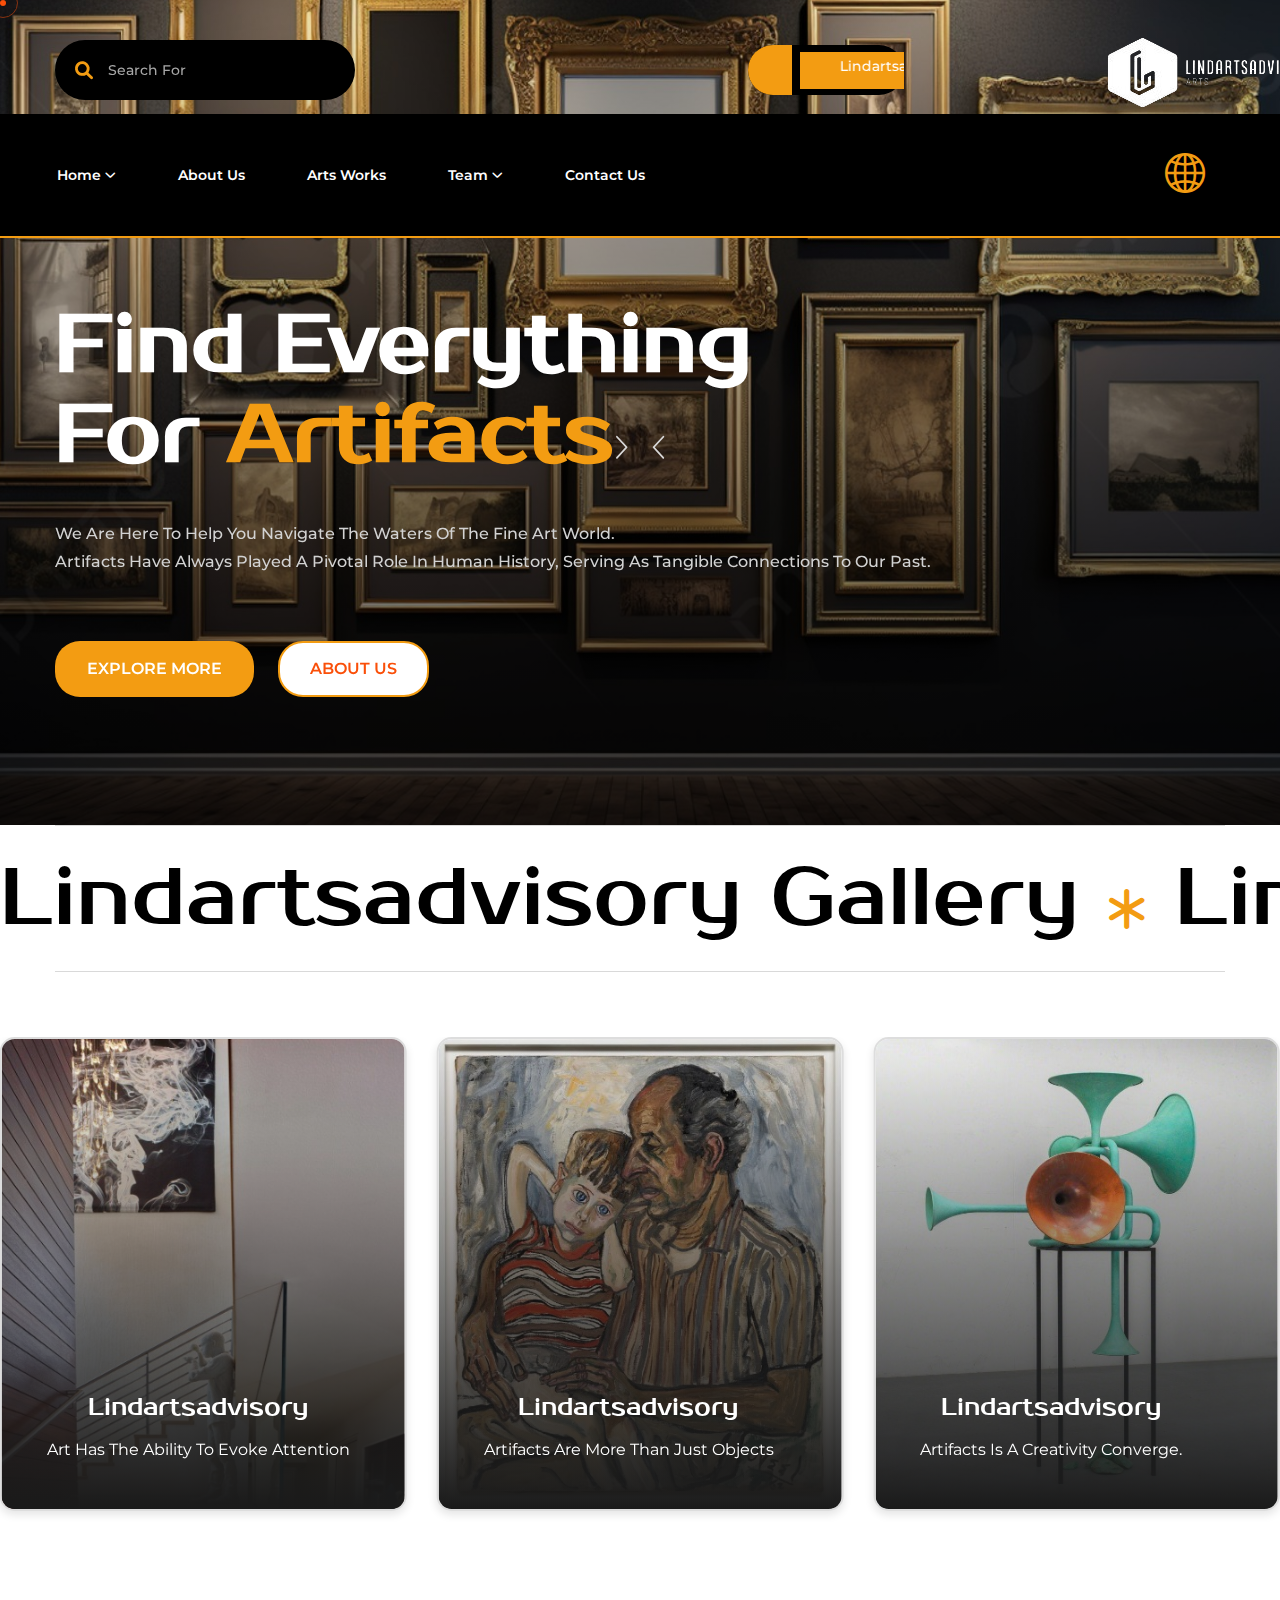
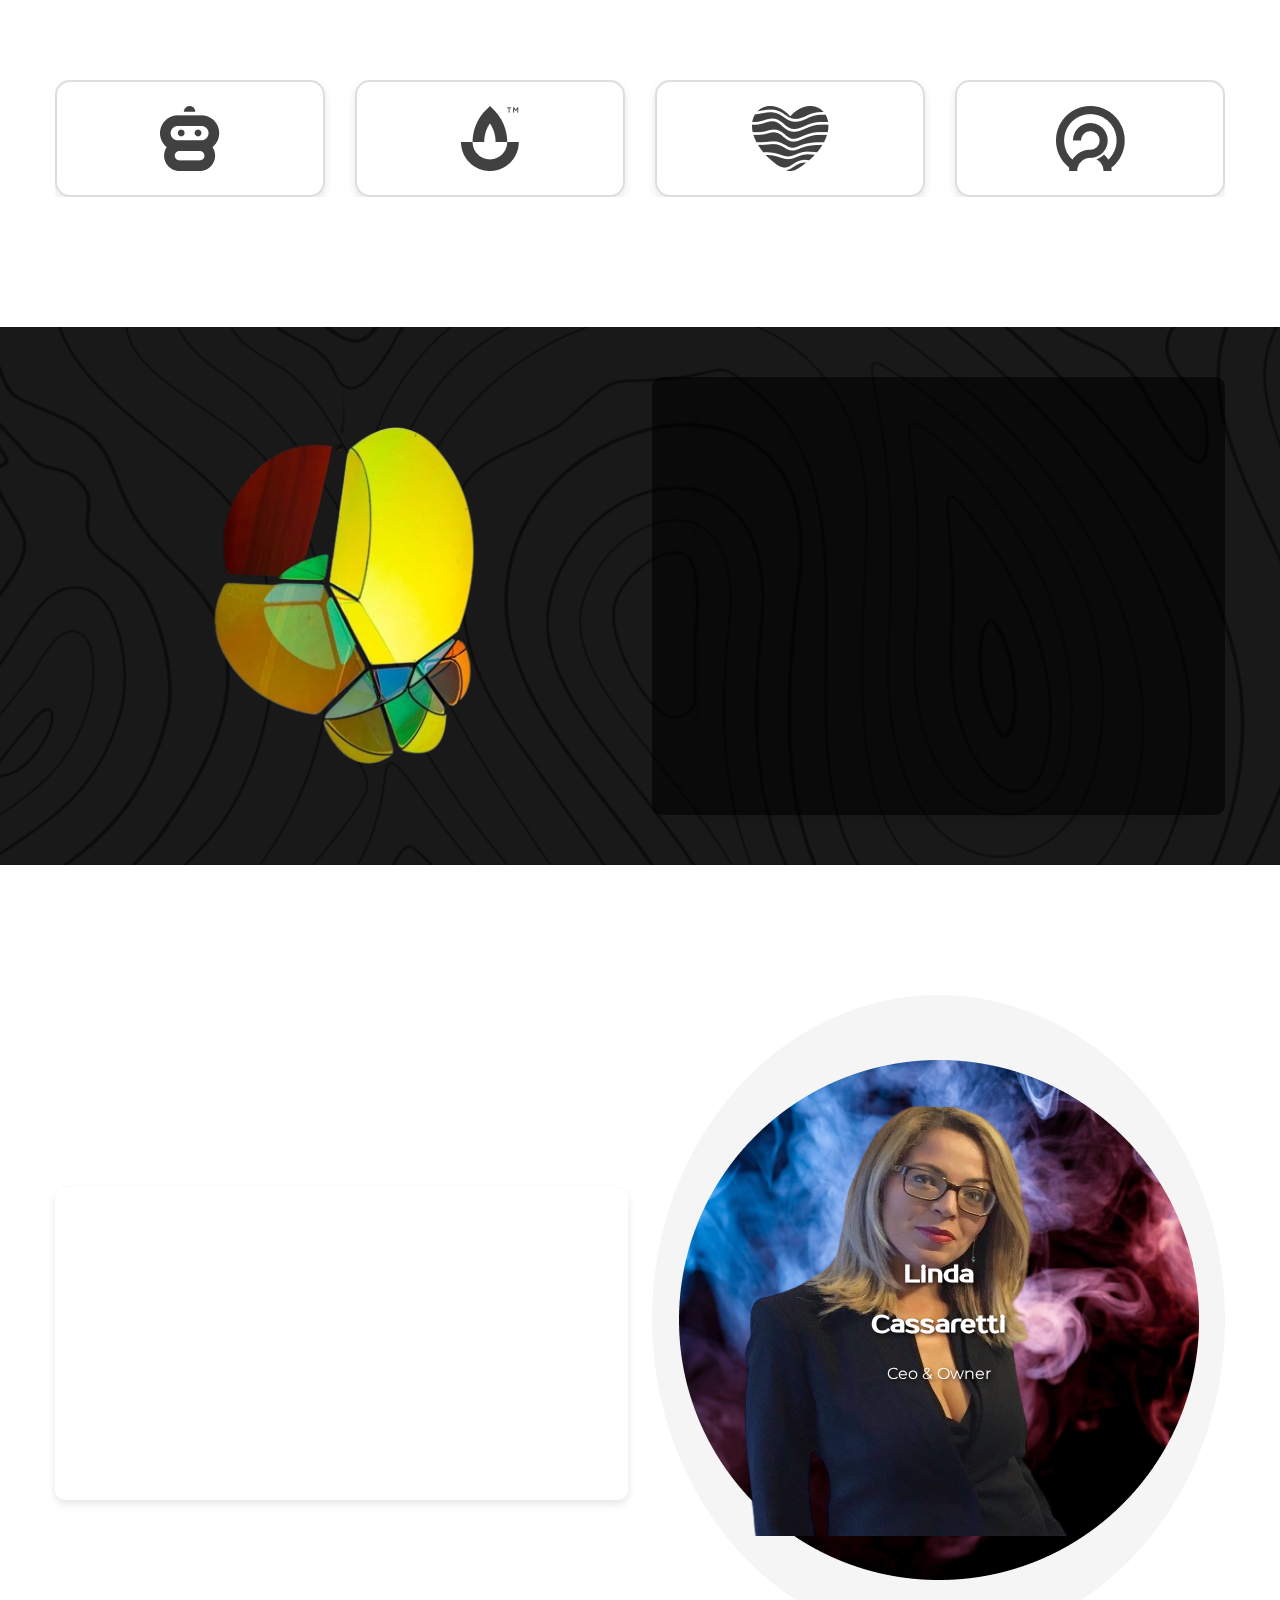
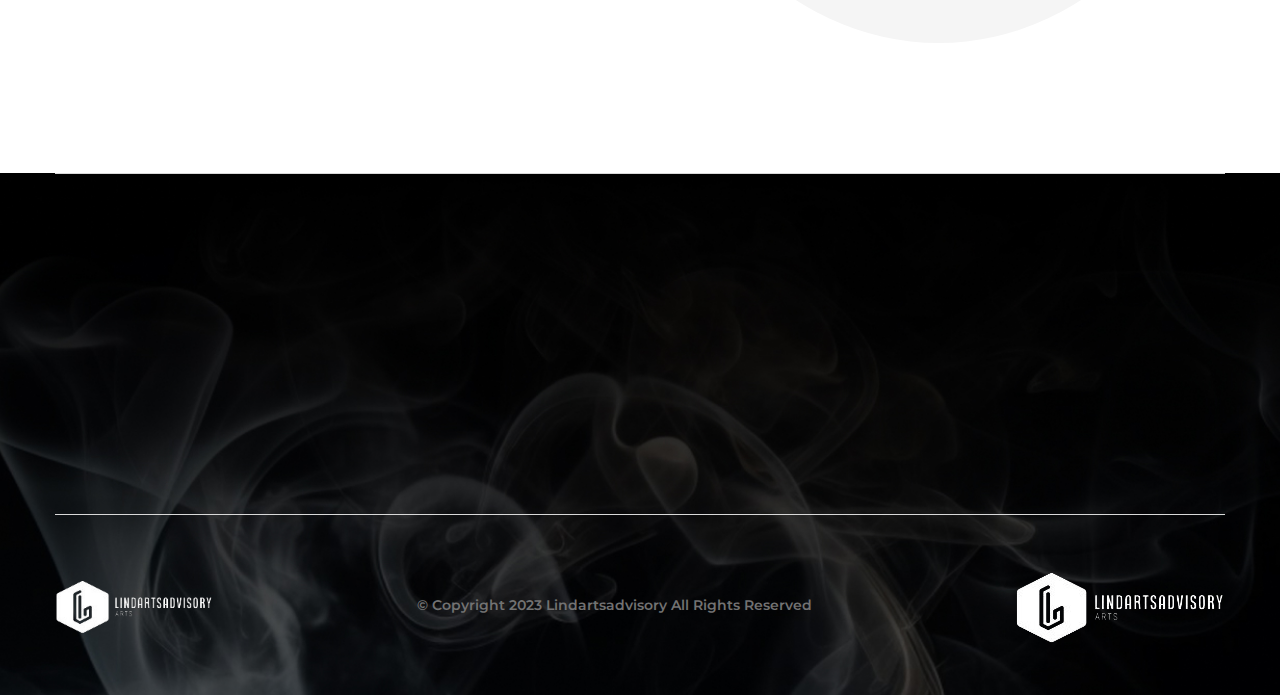
==== commit 17c97cd9: "lexywebsite" ====
--- a/index.html
+++ b/index.html
@@ -228,22 +228,6 @@
         </div>
     </header>
     <!-- Header area end here -->
-
-    <!-- Preloader area start -->
-    <div class="loading">
-        <span class="text-capitalize">L</span>
-        <span>o</span>
-        <span>a</span>
-        <span>d</span>
-        <span>i</span>
-        <span>n</span>
-        <span>g</span>
-    </div>
-
-    <div id="preloader">
-    </div>
-    <!-- Preloader area end -->
-
     <!-- Mouse cursor area start here -->
     <div class="mouse-cursor cursor-outer"></div>
     <div class="mouse-cursor cursor-inner"></div>
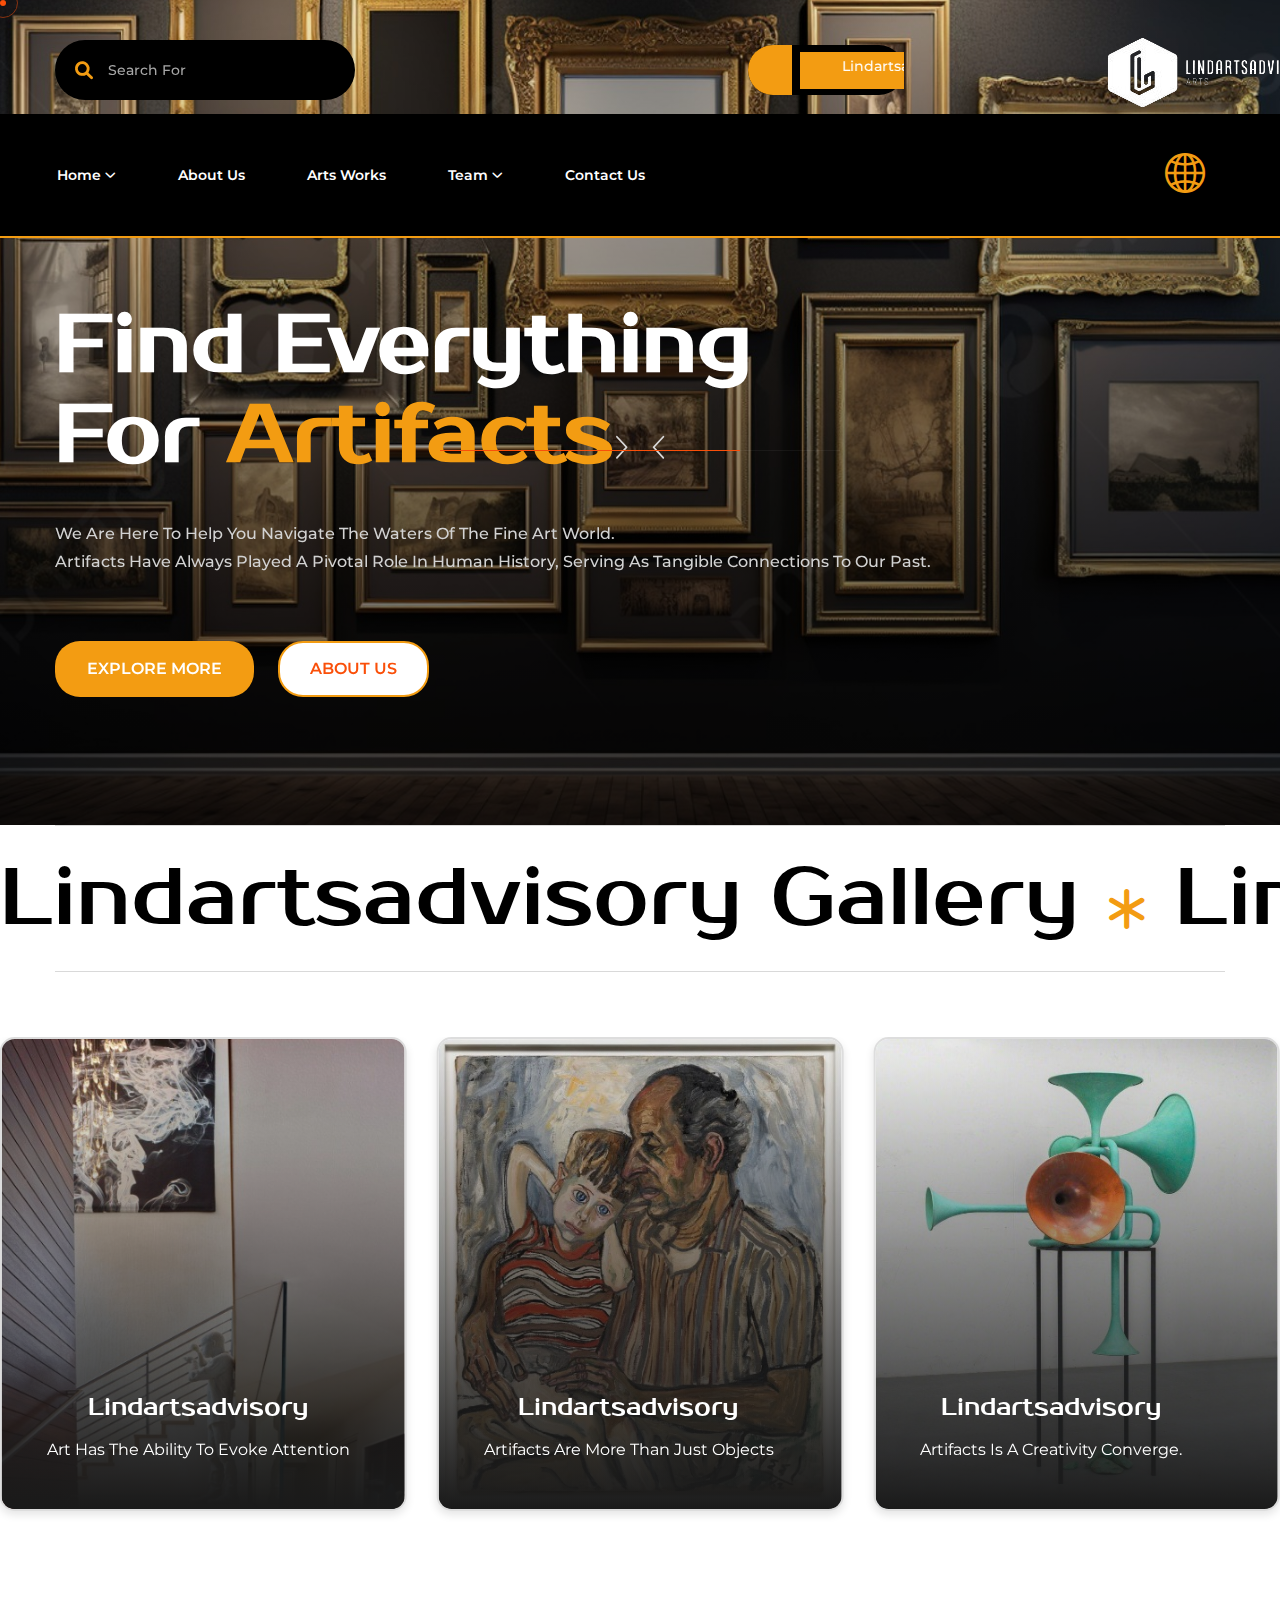
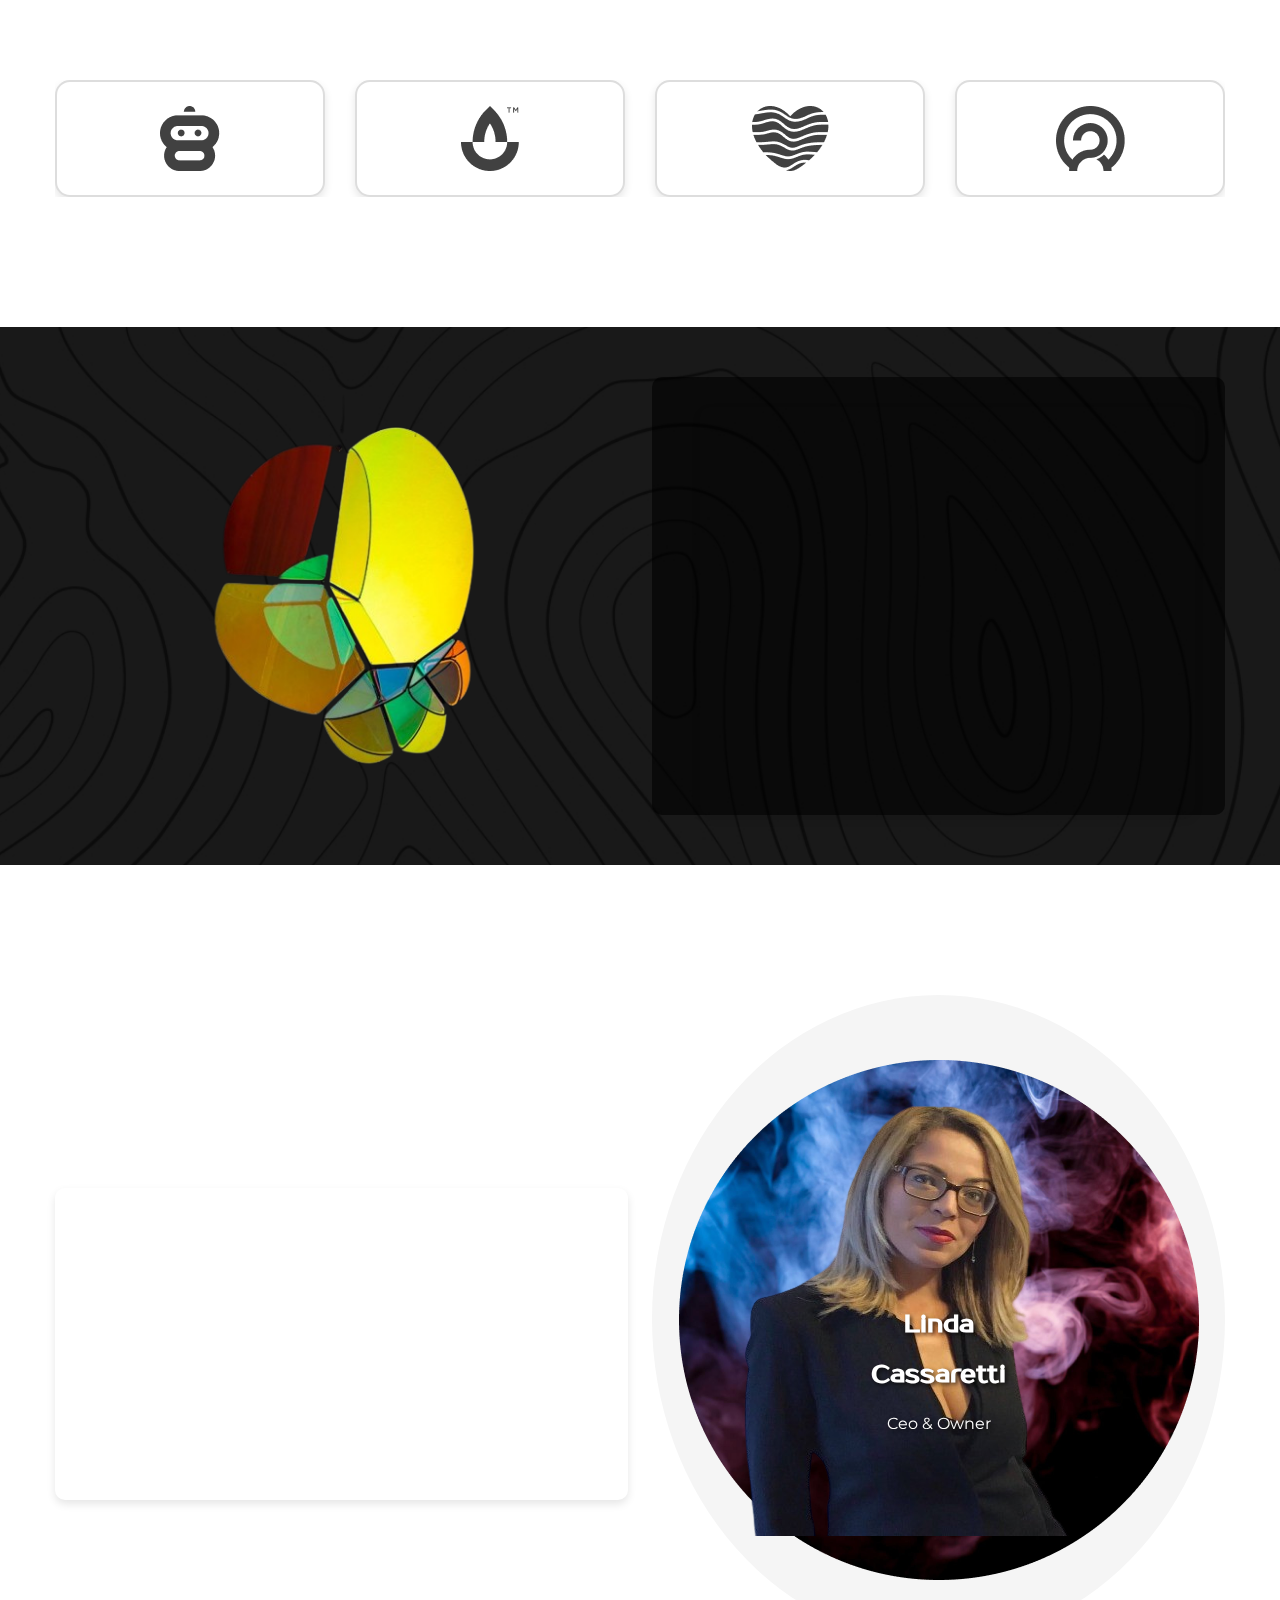
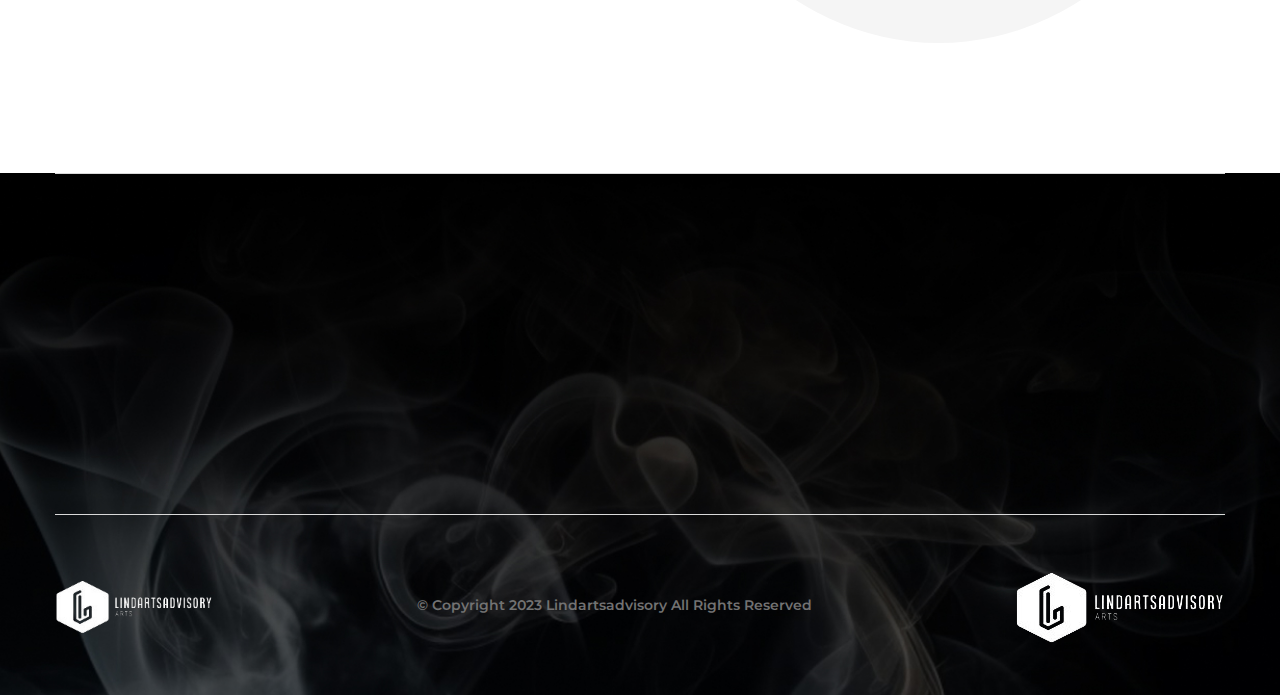
==== commit 76970327: "image and image name" ====
--- a/index.html
+++ b/index.html
@@ -1256,14 +1256,14 @@
                                         <div class="image">
                                             <img src="assets/images/shop/team4.png" alt="image">
                                             <div class="text-overlay">
-                                                <h2 style="color: white;">Linda Cassaretti</h2>
+                                                <h2 style="color: white;"> <br> <br>Linda Cassaretti</h2>
                                                 <p>Ceo & Owner</p>
                                             </div>
                                         </div>
                                     </div>
                                     <div class="swiper-slide">
                                         <div class="image">
-                                            <img src="assets/images/shop/team2.png" alt="image">
+                                            <img src="assets/images/shop/team5.png" alt="image">
                                             <div class="text-overlay">
                                                 <h2 style="color: white;">Casie Lori</h2>
                                                 <p>Director of Arts.</p>
@@ -1274,7 +1274,7 @@
                                         <div class="image">
                                             <img src="assets/images/shop/team3.png" alt="image">
                                             <div class="text-overlay">
-                                                <h2 style="color: white;">WILLIAM ROBERT</h2>
+                                                <h2 style="color: white;"> <br> <br><br> <br> <br>WILLIAM ROBERT</h2>
                                                 <p>Art Exhibition Coordinator.</p>
                                             </div>
                                         </div>
@@ -1284,7 +1284,7 @@
                                         <div class="image">
                                             <img src="assets/images/shop/team1.png" alt="image">
                                             <div class="text-overlay">
-                                                <h2 style="color: white;">Emily Johnson</h2>
+                                                <h2 style="color: white;"> <br> <br>Emily Johnson</h2>
                                                 <p>Curator.</p>
                                             </div>
                                         </div>
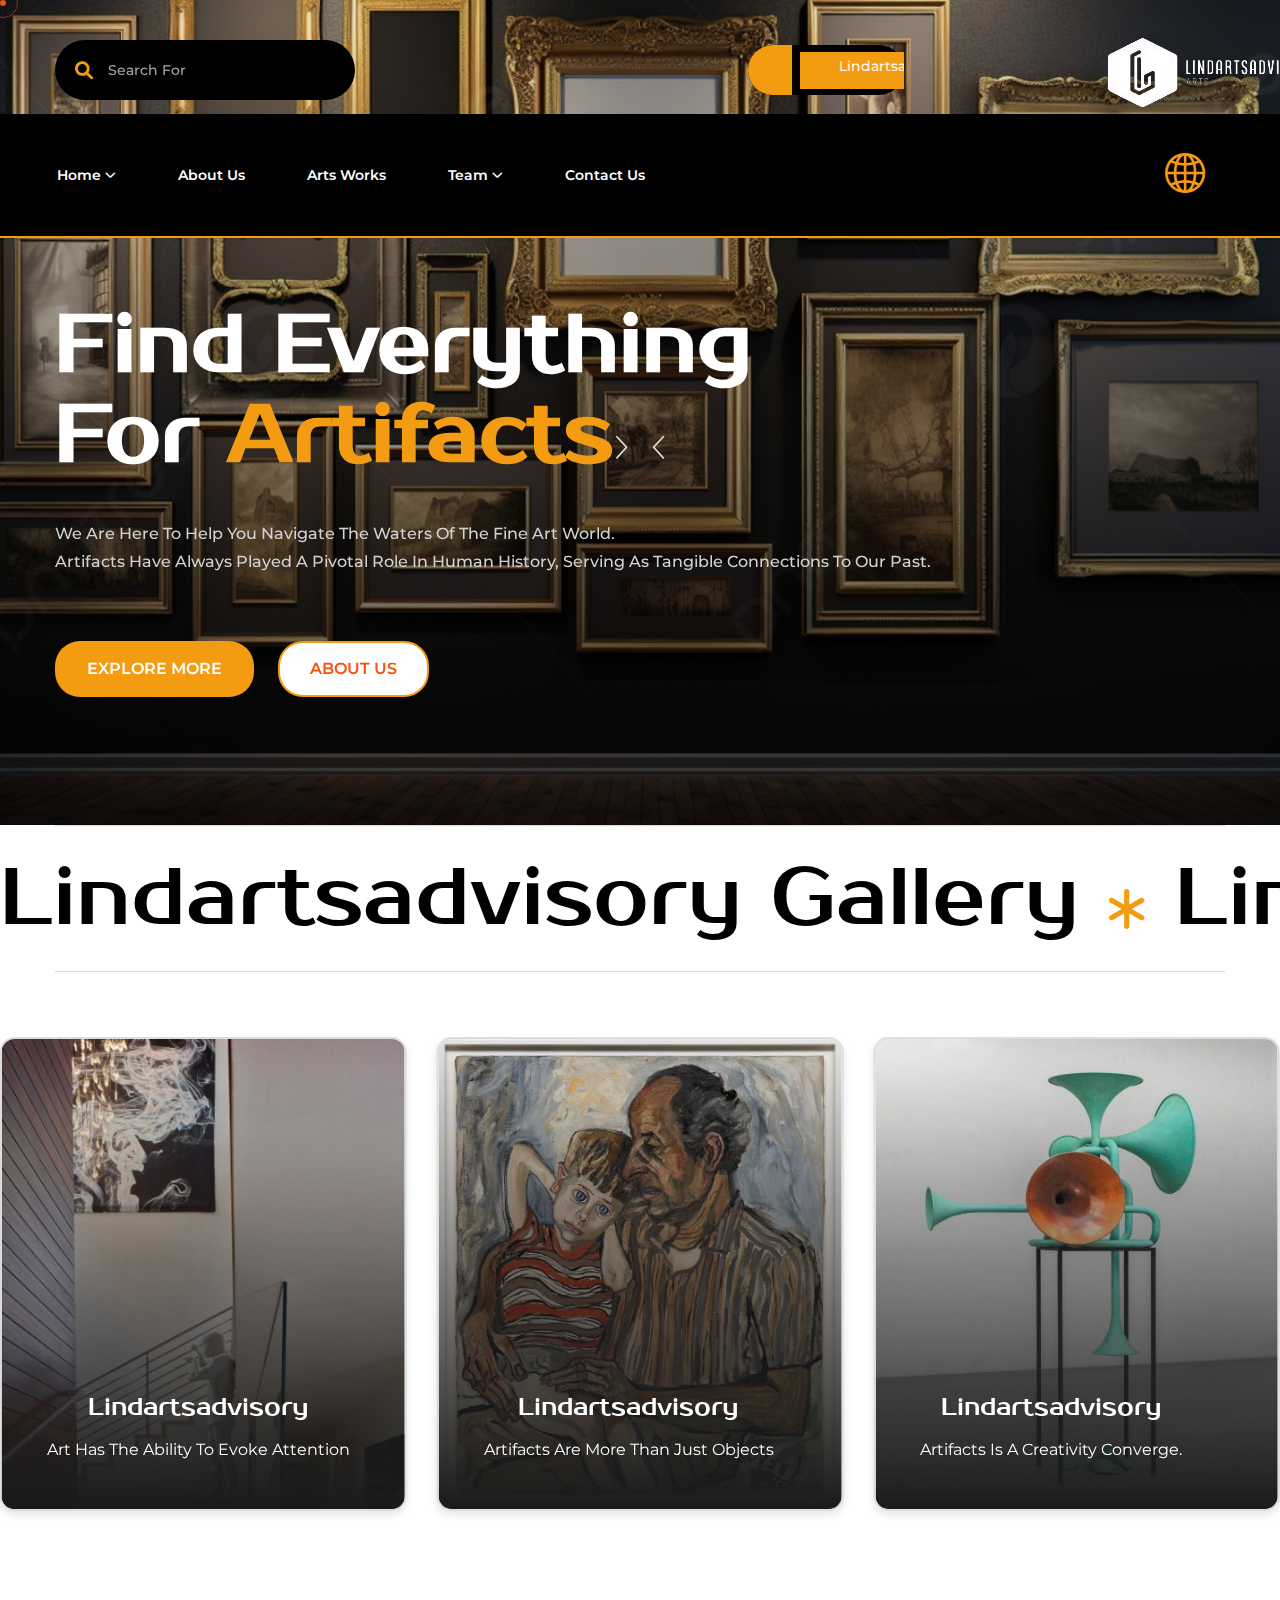
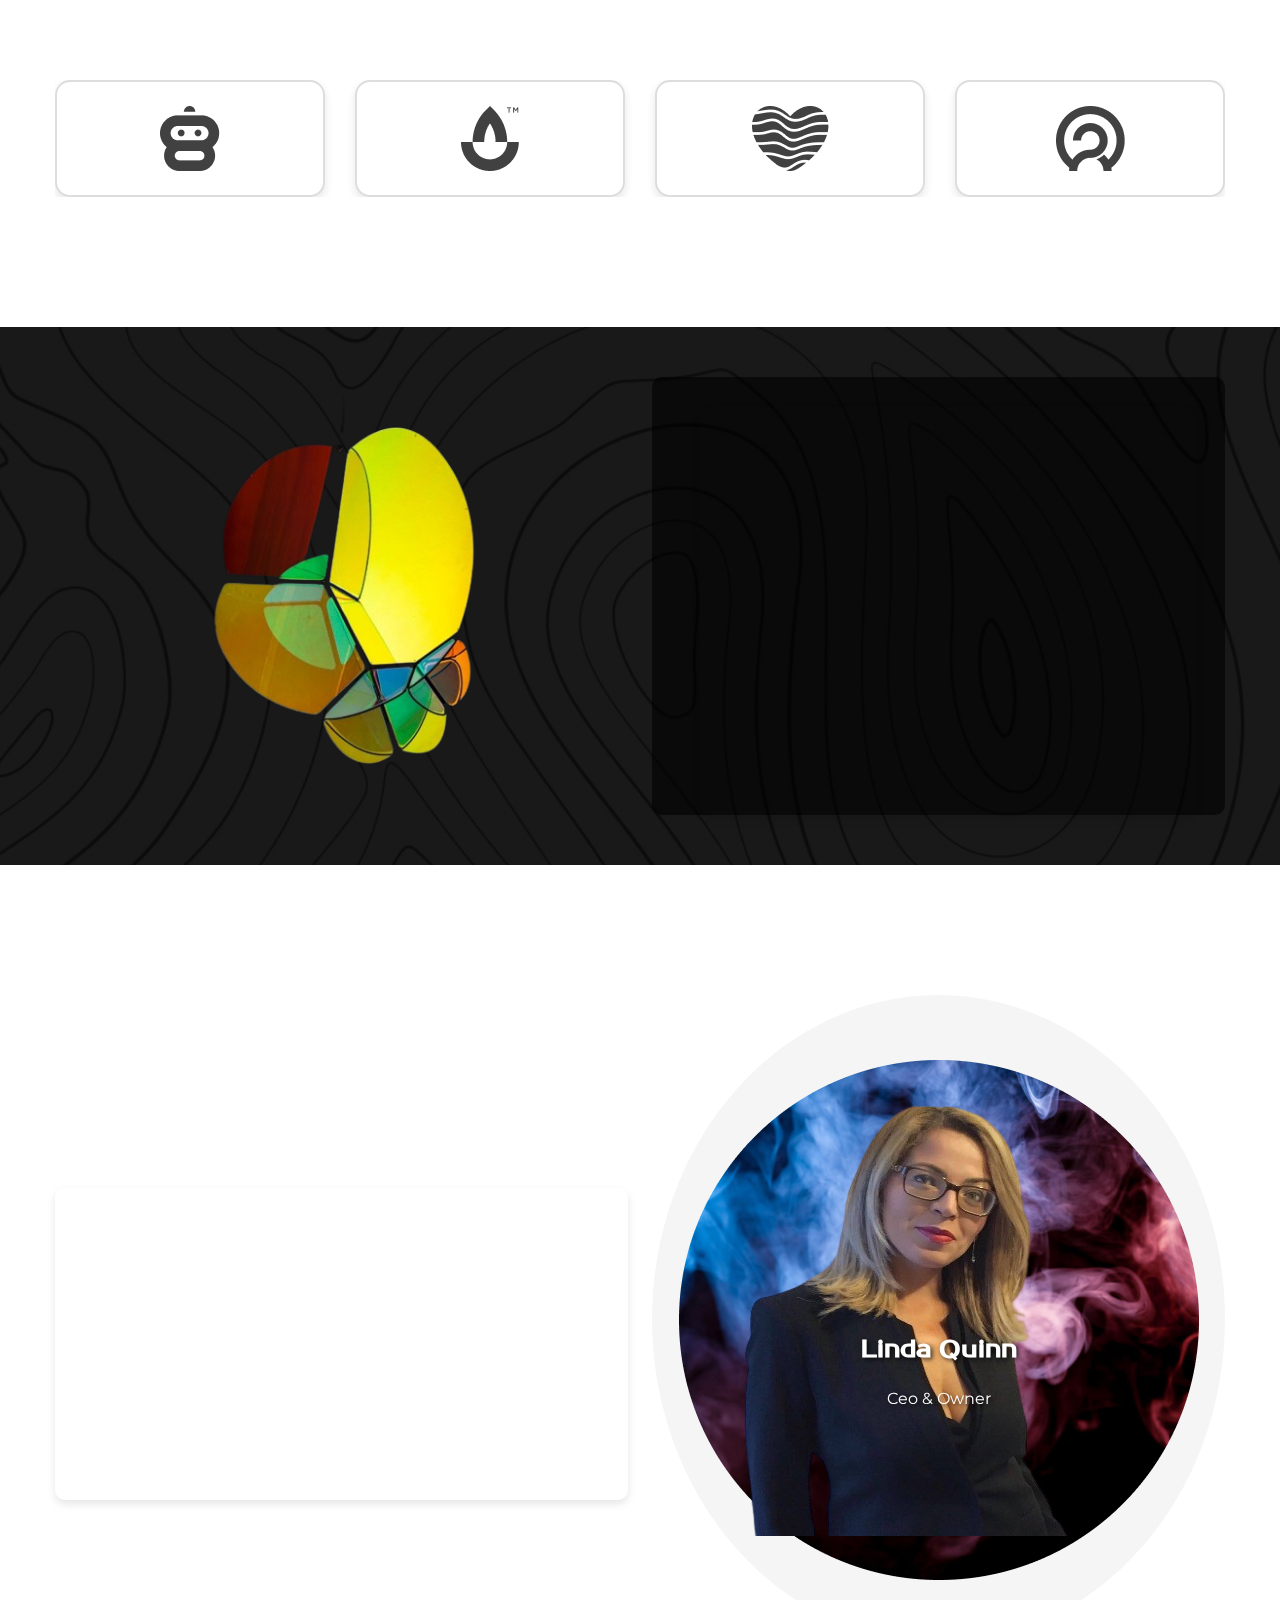
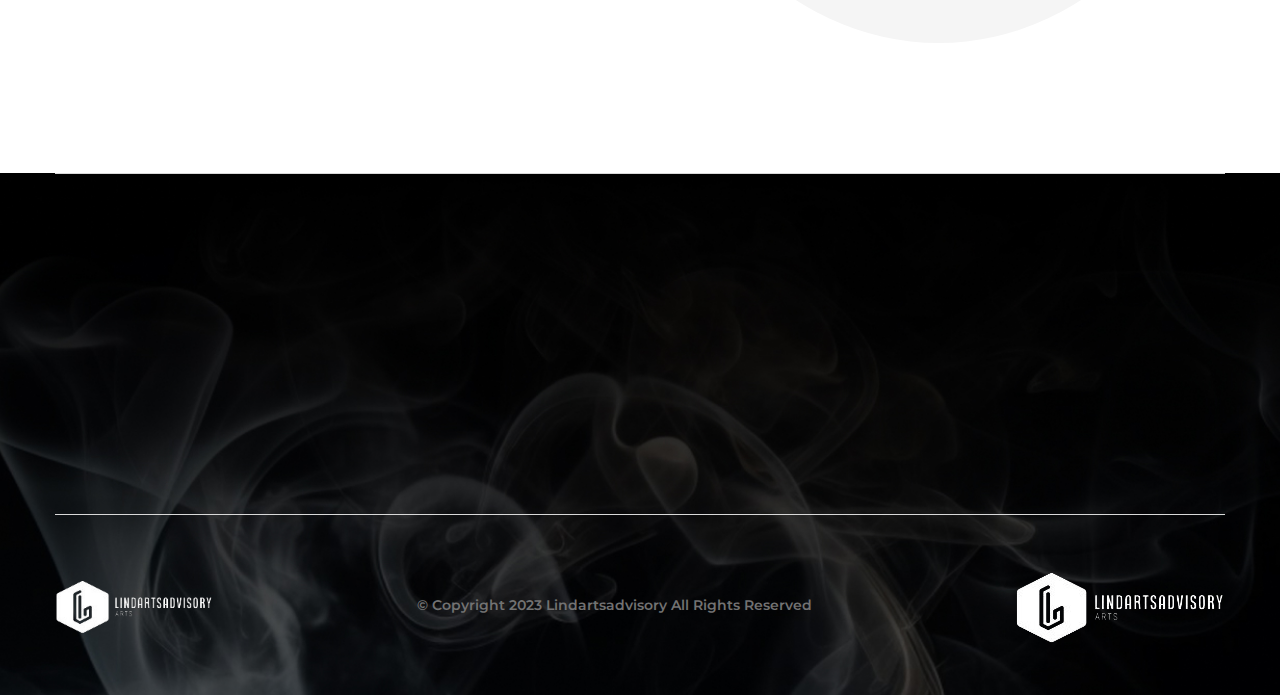
==== commit 3fecffcc: "image name" ====
--- a/index.html
+++ b/index.html
@@ -1256,7 +1256,7 @@
                                         <div class="image">
                                             <img src="assets/images/shop/team4.png" alt="image">
                                             <div class="text-overlay">
-                                                <h2 style="color: white;"> <br> <br>Linda Cassaretti</h2>
+                                                <h2 style="color: white;"> <br> <br>Linda Quinn</h2>
                                                 <p>Ceo & Owner</p>
                                             </div>
                                         </div>
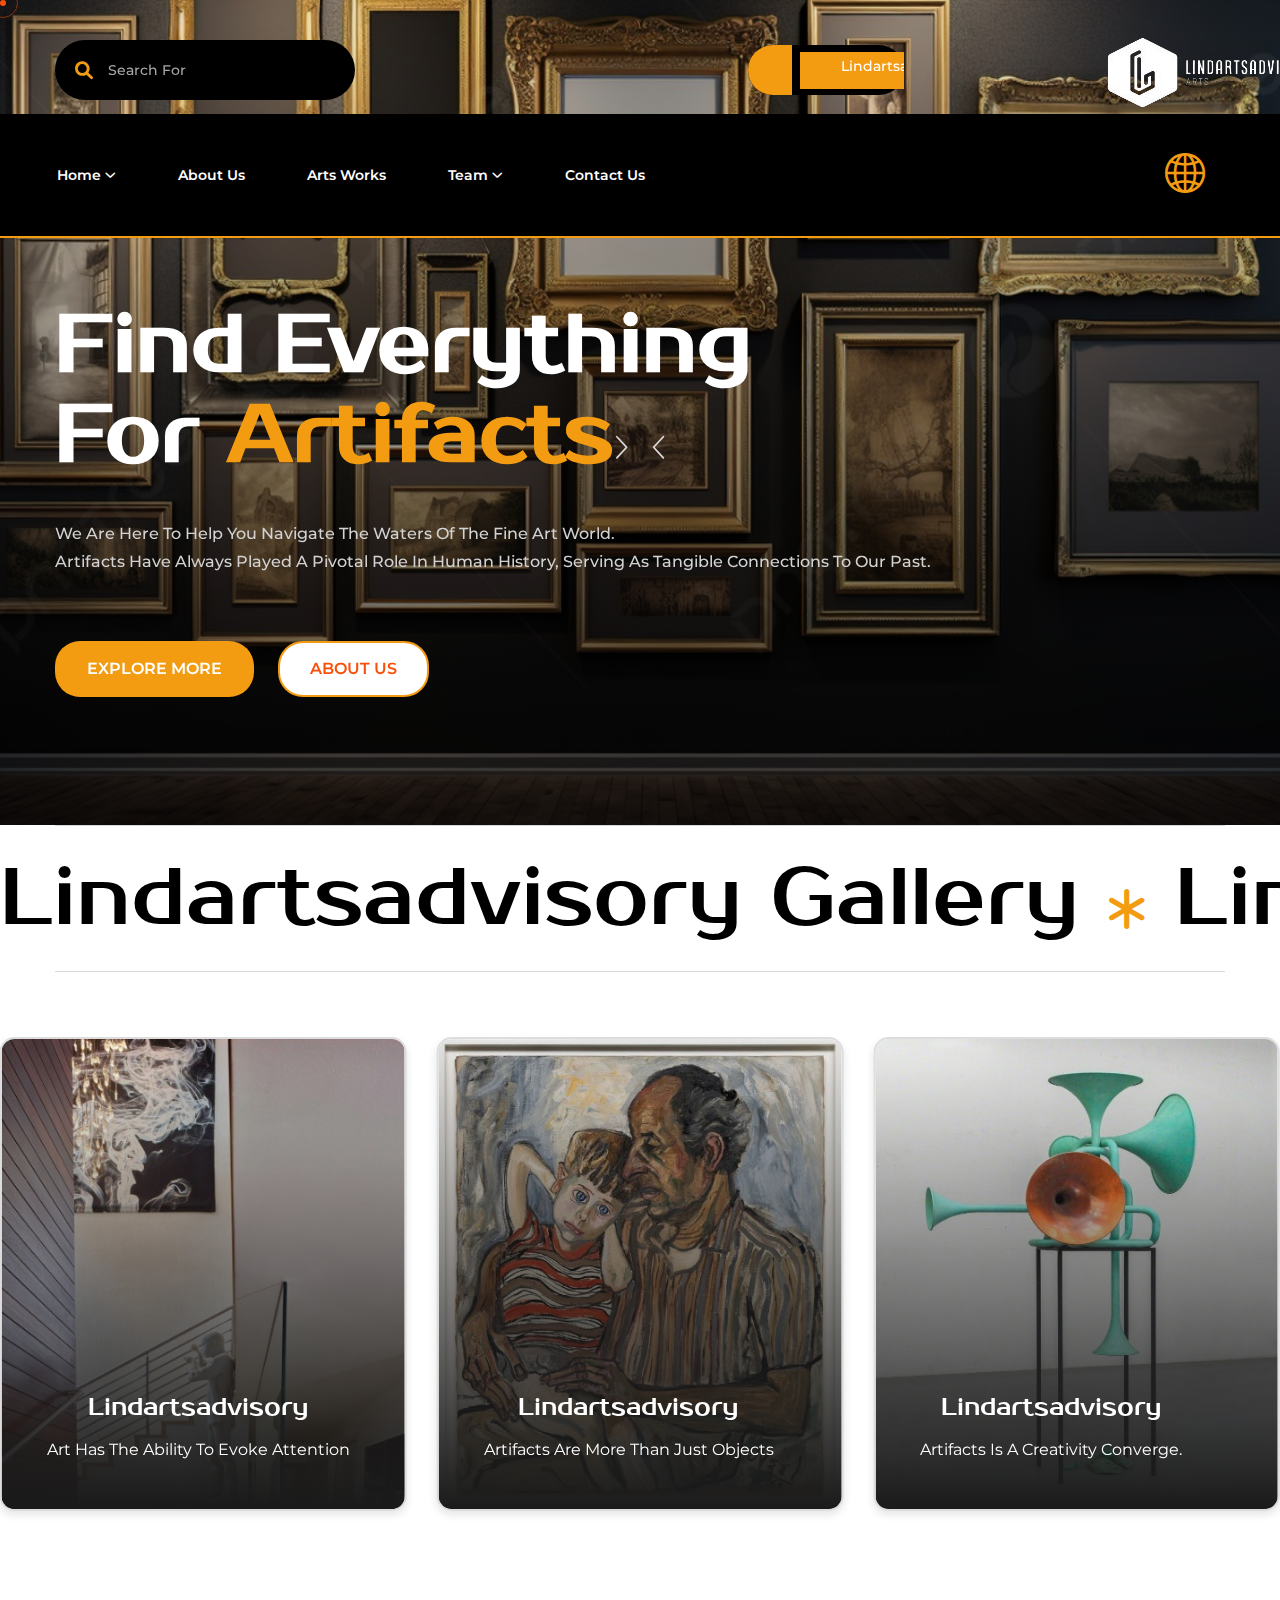
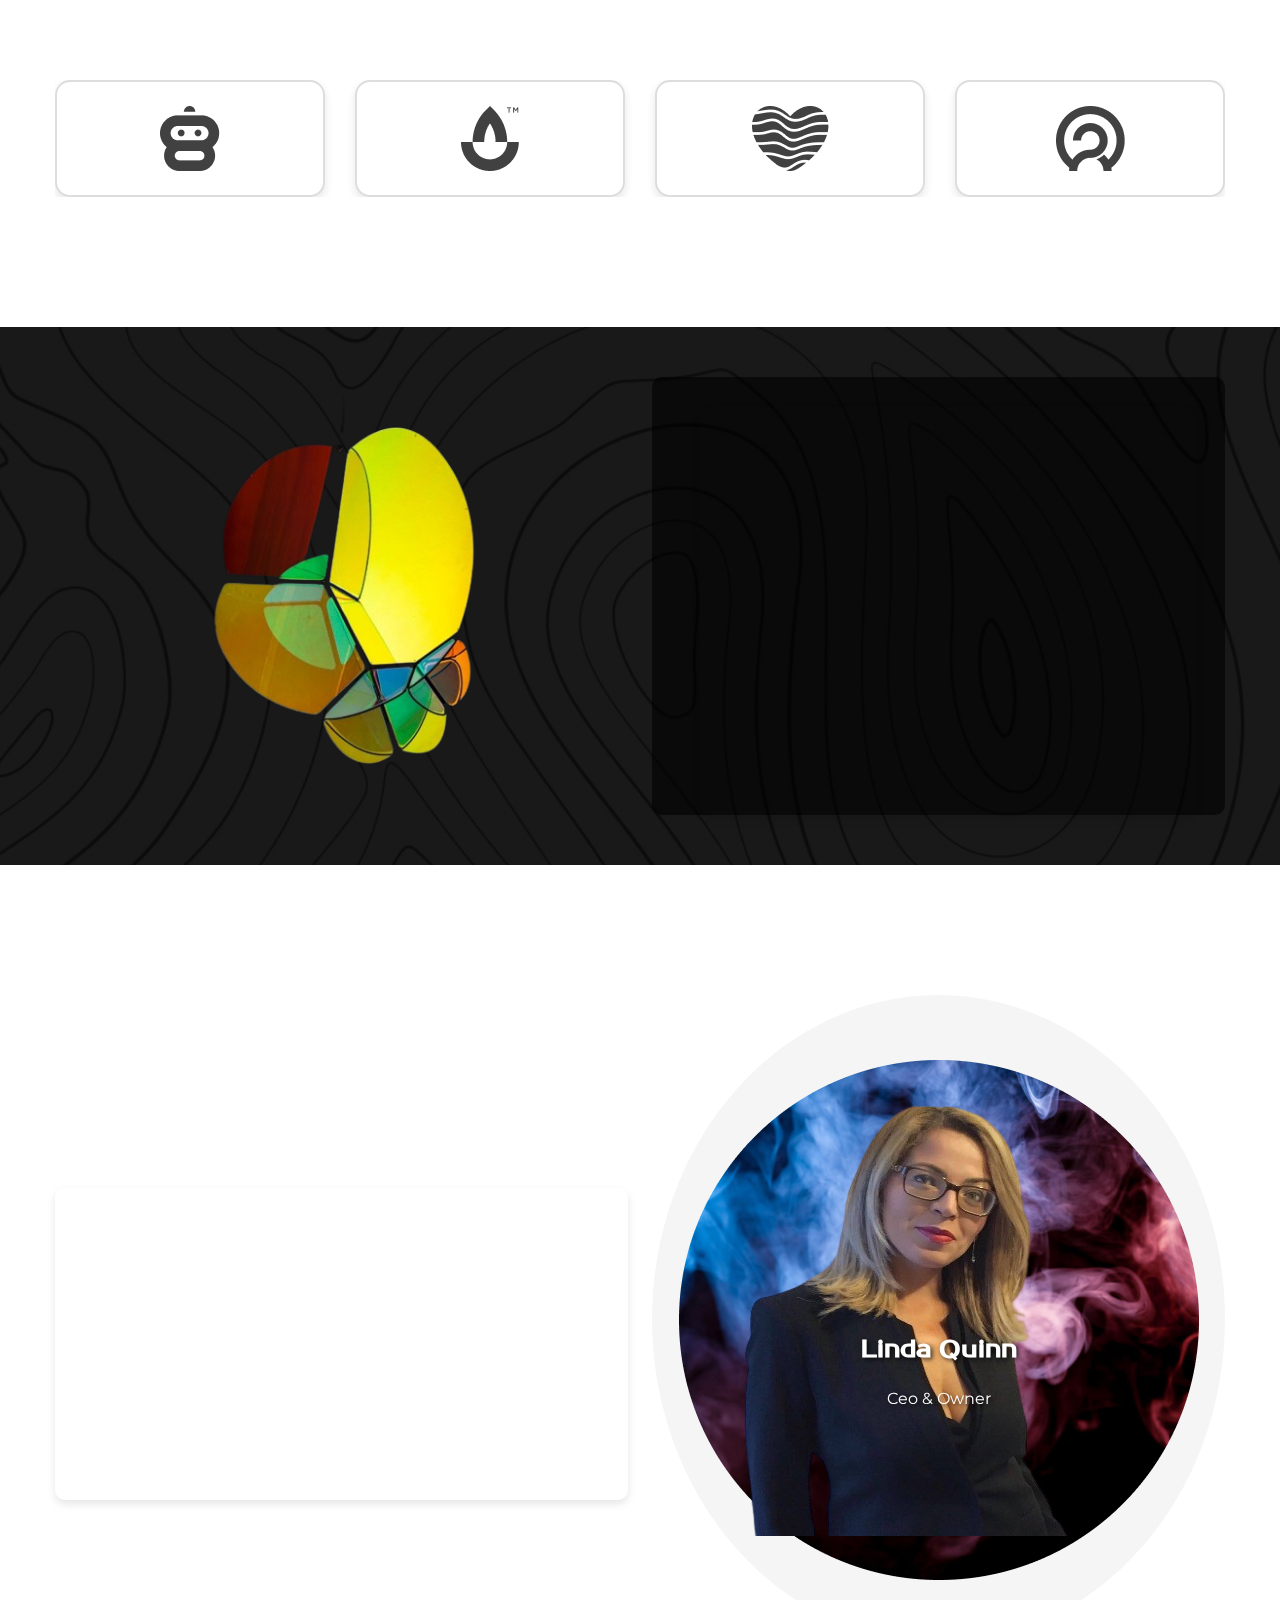
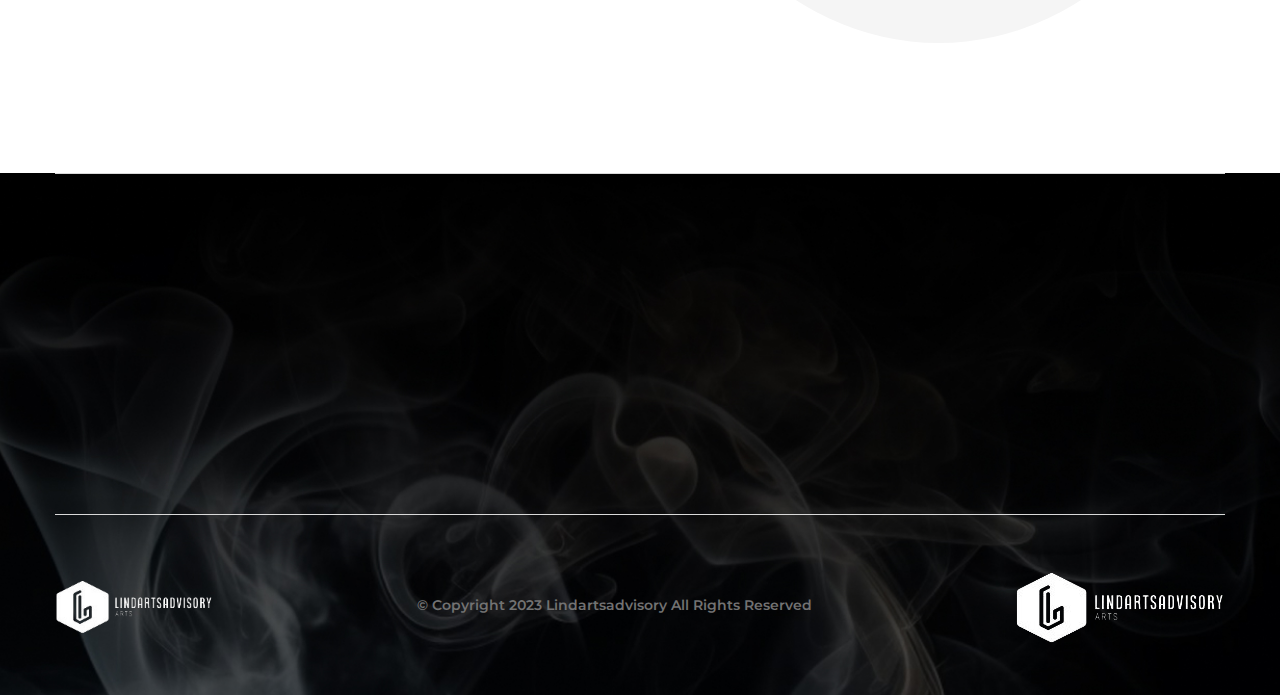
==== commit 5498fe00: "tab logo" ====
--- a/index.html
+++ b/index.html
@@ -9,7 +9,7 @@
     <meta name="viewport" content="width=device-width, initial-scale=1.0">
     <title>Lindartsadvisory</title>
     <!-- Favicon img -->
-    <link rel="shortcut icon" href="assets/images/logo/logome.png">
+    <link rel="shortcut icon" href="assets/images/logo/meme.JPG">
     <!-- Bootstarp min css -->
     <link rel="stylesheet" href="assets/css/bootstrap.min.css">
     <!-- All min css -->
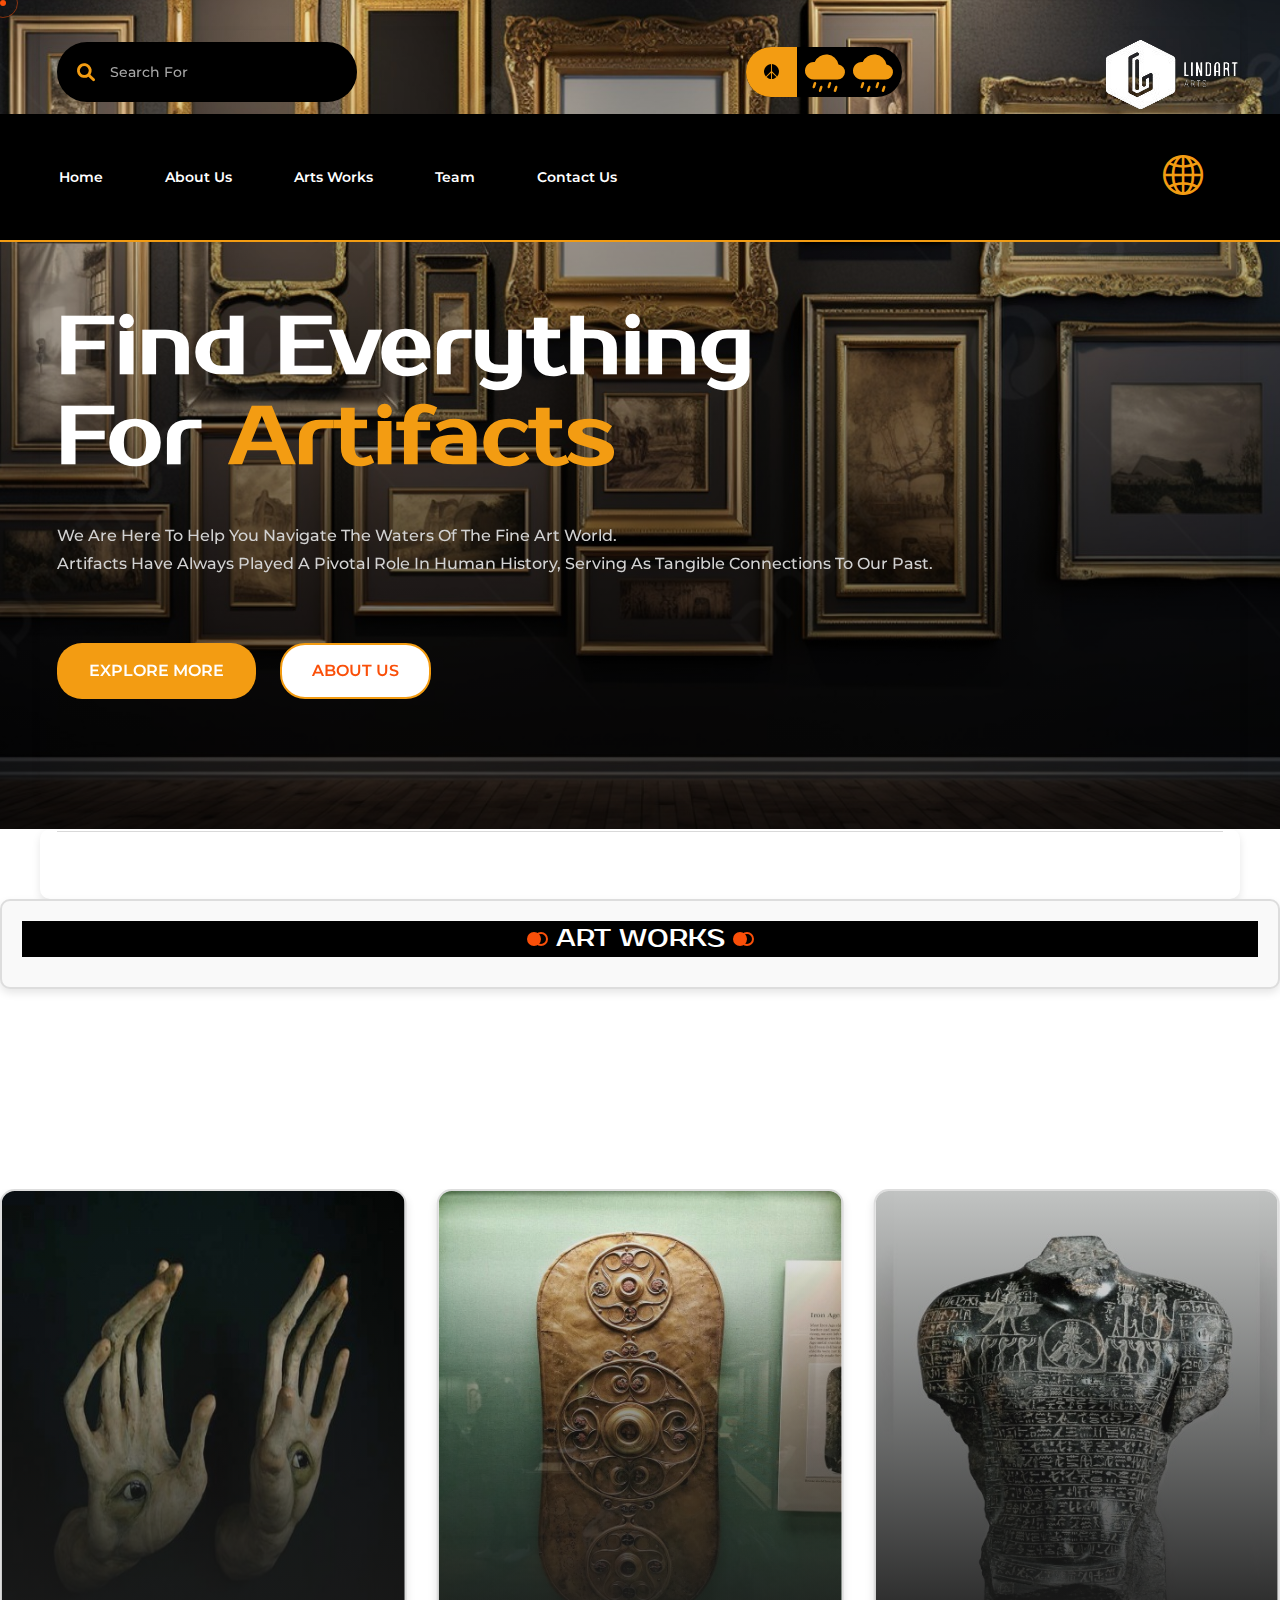
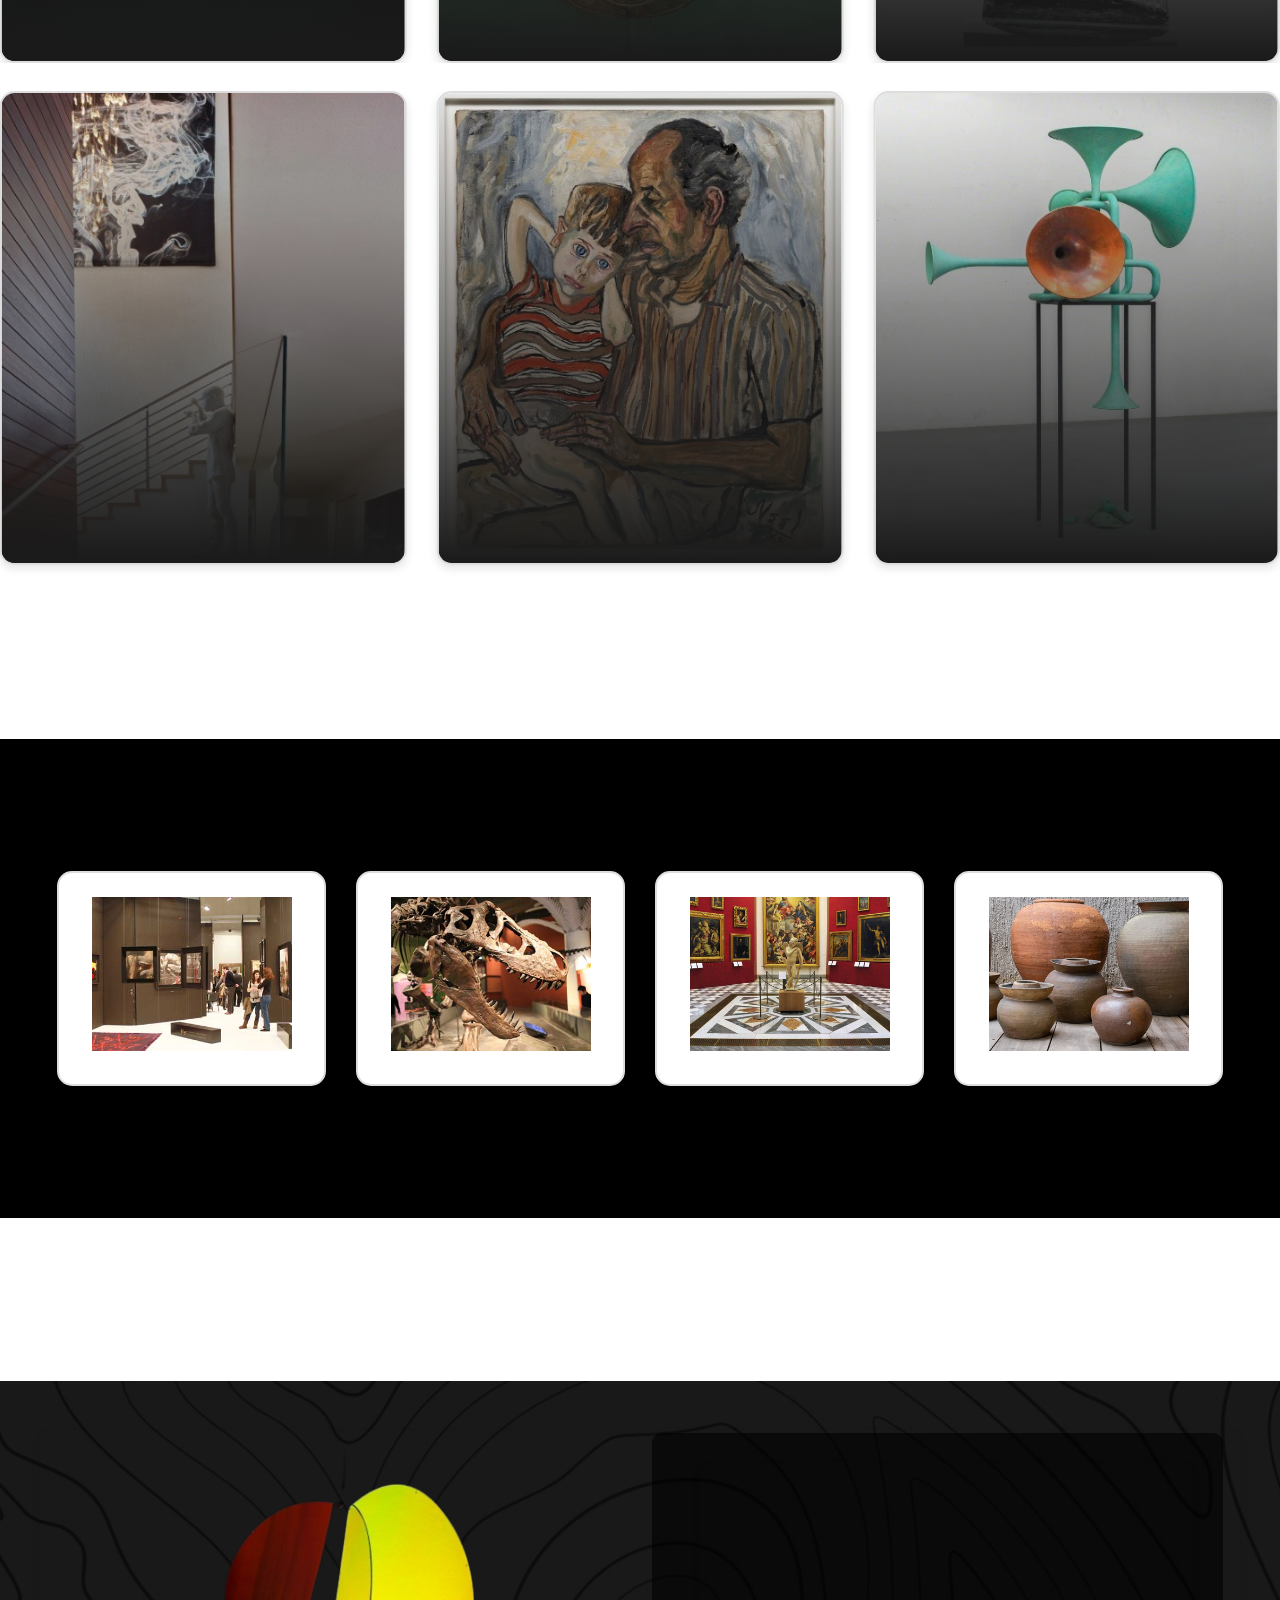
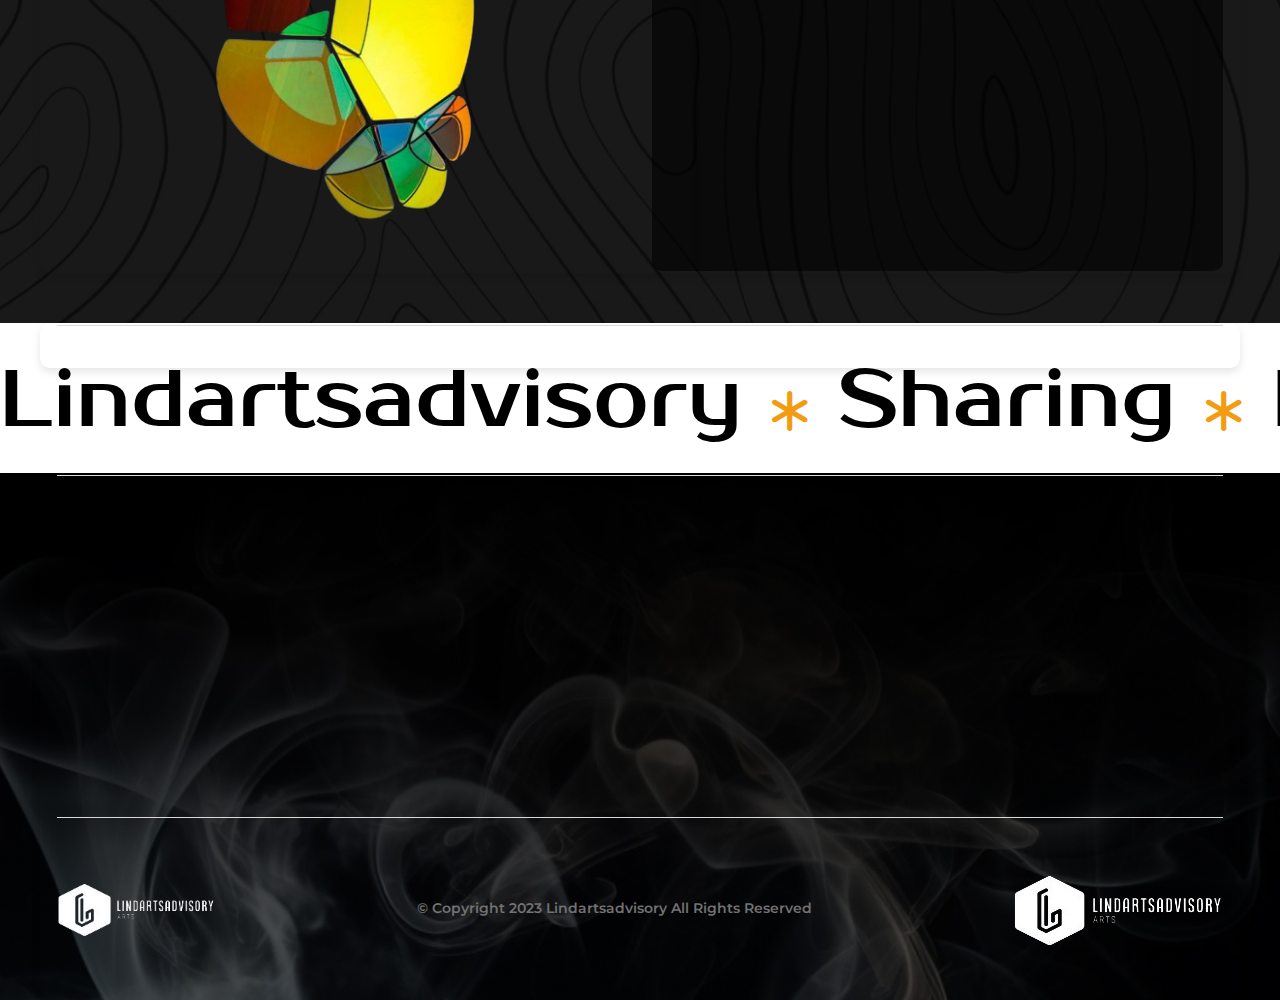
==== commit b0d06c00: "lexywebsite" ====
--- a/index.html
+++ b/index.html
@@ -43,17 +43,12 @@
                 <div class="account__wrap">
                     <div class="account d-flex align-items-center">
                         <div class="user__icon" style="background-color: #f39c12;;" >
-                            <!-- <a href="#0">
-                                <i class="fa-regular fa-useStr"></i>
-                            </a> -->
-                        </div>
-                        <a href="#0" class="acc__cont" style="background-color: #f39c12;;">
-                            <span class="text-white">
-                                <marquee behavior="" direction="left">
-                                Lindartsadvisory
-                            </marquee>
-                            </span>
-                        </a>
+                            <a href="#0">
+                                <i class="bi bi-peace-fill large-icon"></i>
+
+                            </a>
+                        </div>
+                        <i class="bi bi-cloud-drizzle-fill"></i><i class="bi bi-cloud-drizzle-fill"></i>
                     </div>
                     <div class="cart d-flex align-items-center">
                         <!-- <span class="cart__icon">
@@ -85,7 +80,7 @@
                 </div>
                 <ul class="main-menu">
                     <li>
-                        <a href="index.html">Home <i class="fa-regular fa-angle-down"></i></a>
+                        <a href="index.html">Home</a>
                         <!-- <ul class="sub-menu">
                             <li class="subtwohober">
                                 <a href="index.html">
@@ -158,7 +153,7 @@
                         </ul> -->
                     </li>
                     <li>
-                        <a href="Team.html">Team <i class="fa-regular fa-angle-down"></i></a>
+                        <a href="Team.html">Team </a>
                         <!-- <ul class="sub-menu">
                             <li class="subtwohober">
                                 <a href="blog.html">
@@ -401,7 +396,7 @@
         </section> -->
         <!-- Category area end here -->
 
-                <!-- Text slider area start here -->
+                <!-- Text slider area start here
                 <div class="container">
                     <div class="bor-top pb-40"></div>
                 </div>
@@ -422,16 +417,171 @@
                             </li>
                         </ul>
                     </div>
-                </div>
+                </div> -->
 
               
                 <div class="container">
                     <div class="bor-top pb-65"></div>
                 </div>
-                <!-- Text slider area end here -->
+                <!-- Text slider area end here -->   
         
                 <!-- Gallery area start here -->
+                <div class="sub-title text-center mb-65 wow fadeInUp" data-wow-delay=".1s" style="" >
+                    <h3 style="background-color: black; color: white;"><span class="title-icon"></span> ART WORKS <span class="title-icon"></span>
+                    </h3>
+                </div>
+
+                <div class="sub-title text-center mb-65 wow fadeInUp marquee-container" data-wow-delay=".1s">
+                    <h3 style="color: white;"><span class="marquee-content" style="color: white;">Linda Art Advisory: Evoking the Ever-Changing Beauty of History, Inspiring Creative Expression</span></h3>
+                </div> 
+                
+
                 <section class="gallery-area gallery-light black-area">
+                    <!-- <div class="container">
+                        <div class="bor-bottom pb-130">
+                            <div class="sub-title text-center mb-65 wow fadeInUp" data-wow-delay=".1s">
+                                <h3><span class="title-icon"></span> our top categories <span class="title-icon"></span>
+                                </h3>
+                            </div> -->
+                    <div class="swiper gallery__slider">
+                        <div class="swiper-wrapper">
+                            <div class="swiper-slide">
+                                <div class="gallery__item">
+                                    <!-- <div class="off-tag">Arts
+                                    </div> -->
+                                    <div class="gallery__image image">
+                                        <img src="assets/images/gallery/gallery18.jpg" alt="image">
+                                    </div>
+                                    <div class="media__body">
+                                        <h3 class="media__title">
+                                            <marquee behavior="" direction="right">
+                                            <a href="">Lindartsadvisory</a>
+                                        </marquee>
+                                        </h3>
+                                        <span class="address"> <marquee behavior="" direction="left">Battersea Shield</span></marquee>
+            
+            
+            
+            
+                                        <!-- <h3 class="media__title">
+                                            <a href="">Lindartsadvisory</a>
+                                        </h3>
+                                        <span class="address">Art has the ability to evoke attention</span> -->
+                                    </div>
+                                </div>
+                            </div>
+                            <div class="swiper-slide">
+                                <div class="gallery__item">
+                                    <!-- <div class="off-tag">50% <br>
+                                        off</div> -->
+                                    <div class="gallery__image image">
+                                        <img src="assets/images/gallery/gallery19.jpg" alt="image">
+                                    </div>
+                                    <div class="media__body">
+            
+                                        <h3 class="media__title">
+                                            <marquee behavior="" direction="right">
+                                            <a href="">Lindartsadvisory</a>
+                                        </marquee>
+                                        </h3>
+                                        <span class="address"> <marquee behavior="" direction="left">Egyptian Statue of a deified individual covered with magic spells and deities</span></marquee>
+            
+            
+            
+            
+            
+                                        <!-- <h3 class="media__title">
+                                            <a href="">Lindartsadvisory</a>
+                                        </h3>
+                                        <span class="address">Artifacts is a creativity converge</span> -->
+                                    </div>
+                                </div>
+                            </div>
+                            <div class="swiper-slide">
+                                <div class="gallery__item">
+                                    <!-- <div class="off-tag">50% <br>
+                                        off</div> -->
+                                    <div class="gallery__image image">
+                                        <img src="assets/images/gallery/gallery20.jpg" alt="image">
+                                    </div>
+                                    <div class="media__body">
+                                        <h3 class="media__title">
+                                            <marquee behavior="" direction="right">
+                                            <a href="">Lindartsadvisory</a>
+                                        </marquee>
+                                        </h3>
+                                        <span class="address"> <marquee behavior="" direction="left">The Long Steles  of Nefertiti and Akhenaten</span></marquee>
+            
+            
+            
+            
+                                        <!-- <h3 class="media__title">
+                                            <a href="">Lindartsadvisory</a>
+                                        </h3>
+                                        <span class="address">Art is a way of expression</span> -->
+                                    </div>
+                                </div>
+                            </div>
+                            <div class="swiper-slide">
+                                <div class="gallery__item">
+                                    <!-- <div class="off-tag">50% <br>
+                                        off</div> -->
+                                    <div class="gallery__image image">
+                                        <img src="assets/images/gallery/gallery16.jpg" alt="image">
+                                    </div>
+                                    <div class="media__body">
+            
+                                        <h3 class="media__title">
+                                            <marquee behavior="" direction="right">
+                                            <a href="">Lindartsadvisory</a>
+                                        </marquee>
+                                        </h3>
+                                        <span class="address"> <marquee behavior="" direction="left">Creative Statue</span></marquee>
+            
+            
+            
+                                        <!-- <h3 class="media__title">
+                                            <a href="">Lindartsadvisory</a>
+                                        </h3>
+                                        <span class="address">Art has the ability to evoke emotions</span> -->
+                                    </div>
+                                </div>
+                            </div>
+                            <div class="swiper-slide">
+                                <div class="gallery__item">
+                                    <!-- <div class="off-tag">50% <br>
+                                        off</div> -->
+                                    <div class="gallery__image image">
+                                        <img src="assets/images/gallery/gallery17.jpg" alt="image">
+                                    </div>
+                                    <div class="media__body">
+                                        <h3 class="media__title">
+                                            <marquee behavior="" direction="right">
+                                            <a href="">Lindartsadvisory</a>
+                                        </marquee>
+                                        </h3>
+                                        <span class="address"> <marquee behavior="" direction="left">Scott Radke</span></marquee>
+                                    </div>
+                                </div>
+                            </div>
+                        </div>
+                    </div>
+                </section>
+ <br>
+                <!-- Gallery area end here -->
+                <!-- <br>
+
+                <div class="sub-title text-center mb-65 wow fadeInUp marquee-container" data-wow-delay=".1s">
+                    <h3 style="color: white;"><span class="marquee-content" style="color: white;">Linda Art Advisory: Evoking the Ever-Changing Beauty of History, Inspiring Creative Expression</span></h3>
+                </div> -->
+
+                <section class="gallery-area gallery-light black-area">
+                    <!-- <div class="container">
+                        <div class="bor-bottom pb-130">
+                            <div class="sub-title text-center mb-65 wow fadeInUp" data-wow-delay=".1s">
+                                <h3><span class="title-icon"></span> our top categories <span class="title-icon"></span>
+                                </h3>
+                            </div> -->
                     <div class="swiper gallery__slider">
                         <div class="swiper-wrapper">
                             <div class="swiper-slide">
@@ -441,10 +591,21 @@
                                     <div class="gallery__image image">
                                         <img src="assets/images/gallery/gallarylex1.jpg" alt="image">
                                     </div>
-                                    <div class="gallery__content">
-                                        <h3 class="mb-10"><a href="">Lindartsadvisory</a></h3>
-                                        <p>Artifacts are more than just objects</p>
-                                        <!-- <a href="shop-2.html" class="btn-two mt-25"><span>Shop Now</span></a> -->
+                                    <div class="media__body">
+                                        <h3 class="media__title">
+                                            <marquee behavior="" direction="left">
+                                            <a href="">Lindartsadvisory</a>
+                                        </marquee>
+                                        </h3>
+                                        <span class="address"> <marquee behavior="" direction="left">Art has the ability to evoke attention</span></marquee>
+
+
+
+
+                                        <!-- <h3 class="media__title">
+                                            <a href="">Lindartsadvisory</a>
+                                        </h3>
+                                        <span class="address">Art has the ability to evoke attention</span> -->
                                     </div>
                                 </div>
                             </div>
@@ -455,10 +616,23 @@
                                     <div class="gallery__image image">
                                         <img src="assets/images/gallery/gallary3.jpg" alt="image">
                                     </div>
-                                    <div class="gallery__content">
-                                        <h3 class="mb-10"><a href="">Lindartsadvisory</a></h3>
-                                        <p>Artifacts is a creativity converge.</p>
-                                        <!-- <a href="shop-2.html" class="btn-two mt-25"><span>Shop Now</span></a> -->
+                                    <div class="media__body">
+
+                                        <h3 class="media__title">
+                                            <marquee behavior="" direction="right">
+                                            <a href="">Lindartsadvisory</a>
+                                        </marquee>
+                                        </h3>
+                                        <span class="address"> <marquee behavior="" direction="left">Artifacts is a creativity converge</span></marquee>
+
+
+
+
+
+                                        <!-- <h3 class="media__title">
+                                            <a href="">Lindartsadvisory</a>
+                                        </h3>
+                                        <span class="address">Artifacts is a creativity converge</span> -->
                                     </div>
                                 </div>
                             </div>
@@ -469,10 +643,21 @@
                                     <div class="gallery__image image">
                                         <img src="assets/images/gallery/gallery4.jpg" alt="image">
                                     </div>
-                                    <div class="gallery__content">
-                                        <h3 class="mb-10"><a href="">Lindartsadvisory</a></h3>
-                                        <p>Art is a way of expression. </p>
-                                        <!-- <a href="shop-2.html" class="btn-two mt-25"><span>Shop Now</span></a> -->
+                                    <div class="media__body">
+                                        <h3 class="media__title">
+                                            <marquee behavior="" direction="right">
+                                            <a href="">Lindartsadvisory</a>
+                                        </marquee>
+                                        </h3>
+                                        <span class="address"> <marquee behavior="" direction="left">Art is a way of expression</span></marquee>
+
+
+
+
+                                        <!-- <h3 class="media__title">
+                                            <a href="">Lindartsadvisory</a>
+                                        </h3>
+                                        <span class="address">Art is a way of expression</span> -->
                                     </div>
                                 </div>
                             </div>
@@ -483,10 +668,21 @@
                                     <div class="gallery__image image">
                                         <img src="assets/images/gallery/gallary5.jpeg" alt="image">
                                     </div>
-                                    <div class="gallery__content">
-                                        <h3 class="mb-10"><a href="">Lindartsadvisory</a></h3>
-                                        <p>Art has the ability to evoke emotions</p>
-                                        <!-- <a href="shop-2.html" class="btn-two mt-25"><span>Shop Now</span></a> -->
+                                    <div class="media__body">
+
+                                        <h3 class="media__title">
+                                            <marquee behavior="" direction="right">
+                                            <a href="">Lindartsadvisory</a>
+                                        </marquee>
+                                        </h3>
+                                        <span class="address"> <marquee behavior="" direction="left">Art has the ability to evoke emotions</span></marquee>
+
+
+
+                                        <!-- <h3 class="media__title">
+                                            <a href="">Lindartsadvisory</a>
+                                        </h3>
+                                        <span class="address">Art has the ability to evoke emotions</span> -->
                                     </div>
                                 </div>
                             </div>
@@ -497,10 +693,13 @@
                                     <div class="gallery__image image">
                                         <img src="assets/images/gallery/gallary6.jpg" alt="image">
                                     </div>
-                                    <div class="gallery__content">
-                                        <h3 class="mb-10"><a href="">Lindartsadvisory</a></h3>
-                                        <p>Art has the ability to evoke attention</p>
-                                        <!-- <a href="shop-2.html" class="btn-two mt-25"><span>Shop Now</span></a> -->
+                                    <div class="media__body">
+                                        <h3 class="media__title">
+                                            <marquee behavior="" direction="right">
+                                            <a href="">Lindartsadvisory</a>
+                                        </marquee>
+                                        </h3>
+                                        <span class="address"> <marquee behavior="" direction="left">Art has the ability to evoke attention</span></marquee>
                                     </div>
                                 </div>
                             </div>
@@ -508,51 +707,38 @@
                     </div>
                 </section>
                 <!-- Gallery area end here -->
-<br>
-
-      <!-- Brand area start here -->
-      <section class="brand-area black-area pt-130 pb-130">
-        <div class="container">
-            <!-- <div class="sub-title text-center mb-65">
-                <h3><span class="title-icon"></span> our top brands <span class="title-icon"></span>
-                </h3>
-            </div> -->
-            <div class="swiper brand__slider">
-                <div class="swiper-wrapper">
-                    <div class="swiper-slide">
-                        <div class="brand__item bor radius-10 text-center p-4">
-                            <img src="assets/images/brand/brand1.png" alt="icon">
-                        </div>
-                    </div>
-                    <div class="swiper-slide">
-                        <div class="brand__item bor radius-10 text-center p-4">
-                            <img src="assets/images/brand/brand2.png" alt="icon">
-                        </div>
-                    </div>
-                    <div class="swiper-slide">
-                        <div class="brand__item bor radius-10 text-center p-4">
-                            <img src="assets/images/brand/brand3.png" alt="icon">
-                        </div>
-                    </div>
-                    <div class="swiper-slide">
-                        <div class="brand__item bor radius-10 text-center p-4">
-                            <img src="assets/images/brand/brand4.png" alt="icon">
-                        </div>
-                    </div>
-                    <div class="swiper-slide">
-                        <div class="brand__item bor radius-10 text-center p-4">
-                            <img src="assets/images/brand/brand5.png" alt="icon">
-                        </div>
-                    </div>
-                    <div class="swiper-slide">
-                        <div class="brand__item bor radius-10 text-center p-4">
-                            <img src="assets/images/brand/brand6.png" alt="icon">
-                        </div>
-                    </div>
+                <br>
+
+                <div class="sub-title text-center mb-65 wow fadeInUp marquee-container" data-wow-delay=".1s">
+                    <h3 style="color: white;"><span class="marquee-content" style="color: white;"> Linda Art Advisory: Discovering the Beauty of History, Igniting Endless Creativity</span></h3>
                 </div>
+                
+
+
+
+         <!-- Text slider area start here
+         <div class="container">
+            <div class="bor-top pb-40"></div>
+        </div>
+        <div class="marquee-wrapper text-slider">
+            <div class="marquee-inner to-left">
+                <ul class="marqee-list d-flex">
+                    <li class="marquee-item">
+                        Lindartsadvisory
+                        <span>Gallery</span>
+                        <i class="bi bi-asterisk"></i>
+                        Lindartsadvisory <i class="bi bi-asterisk"></i> <span>sharing</span>
+                        <i class="bi bi-asterisk"></i>
+                        historical <i class="bi bi-asterisk"></i> <span>artifacts</span>
+                        <i class="bi bi-asterisk"></i>
+                        Lindartsadvisory <i class="bi bi-asterisk"></i> <span>Gallery</span>
+                        <i class="bi bi-asterisk"></i>
+                        sharing <i class="bi bi-asterisk"></i> <span>artifacts</span>
+                    </li>
+                </ul>
             </div>
-        </div>
-    </section>
+        </div> -->
+
     <!-- Brand area end here -->
         <!-- View area start here -->
         <!-- <section class="view-area">
@@ -1164,148 +1350,243 @@
         </section> -->
         <!-- Product area end here -->
 
-        <!-- Discount area start here -->
-        <section class="discount-area bg-image black-area" data-background="assets/images/bg/discount-bg2.jpg">
-            <div class="container">
-                <div class="row align-items-center">
-                    <div class="col-lg-6">
-                        <div class="image mb-5 mb-lg-0"><img src="assets/images/discount/discountimage1.png"
-                                alt="image"></div>
-                    </div>
-                    <div class="col-lg-6">
-                        <div class="discount__item ps-0 pb-5 pb-lg-0 ps-lg-5">
-                            <div class="section-header">
-                                <div class="section-title-icon wow fadeInUp" data-wow-delay=".1s">
-                                    <!-- <i class="bi bi-asterisk"></i> -->
-                                    <h2 class="text-white">About us</h2>
-                                </div>
-                                <p class="mt-30 mb-55 wow fadeInUp text-white lightPara-color" data-wow-delay=".2s">Linda Arts Advisory stands at the forefront of artifact preservation and art consultancy, offering a window into the rich tapestry of human history. Through dedication to authenticity, education, and community engagement,
-                                    <br>
-                                    we ensure that the stories encapsulated in artifacts continue to inspire and educate. Engaging with Linda Arts Advisory means embarking on a journey through time.
-                                </p>
-                                <!-- <a class="btn-one wow fadeInUp" data-wow-delay=".3s" href="shop.html"><span>Shop
-                                        Now</span></a> -->
-                                <a class="off-btn wow fadeInUp text-white" data-wow-delay=".4s" href="about.html">GET <span
-                                        class="primary-color" style="color: #f39c12;">Familiar
-                                        With</span> Lindartsadvisory</a>
-                            </div>
-                        </div>
+
+              <!-- Brand area start here -->
+      <section class="brand-area black-area pt-130 pb-130" style="background-color: black;">
+        <div class="container">
+            <!-- <div class="sub-title text-center mb-65">
+                <h3><span class="title-icon"></span> our top brands <span class="title-icon"></span>
+                </h3>
+            </div> -->
+            <div class="swiper brand__slider">
+                <div class="swiper-wrapper">
+                    <div class="swiper-slide">
+                        <div class="brand__item bor radius-10 text-center p-4">
+                            <a href="assets/images/brand/img-2.jpg" class="brand-image-link" target="_blank">
+                                <img src="assets/images/brand/img-2.jpg" alt="icon" class="brand-image">
+                            </a>
+                        </div>
+                    </div>
+                    <div class="swiper-slide">
+                        <div class="brand__item bor radius-10 text-center p-4">
+                            <a href="assets/images/brand/img-3.jpg" class="brand-image-link" target="_blank">
+                                <img src="assets/images/brand/img-3.jpg" alt="icon" class="brand-image">
+                            </a>
+                        </div>
+                    </div>
+                    <div class="swiper-slide">
+                        <div class="brand__item bor radius-10 text-center p-4">
+                            <a href="assets/images/brand/img-4.jpg" class="brand-image-link" target="_blank">
+                                <img src="assets/images/brand/img-4.jpg" alt="icon" class="brand-image">
+                            </a>
+                        </div>
+                    </div>
+                    <div class="swiper-slide">
+                        <div class="brand__item bor radius-10 text-center p-4">
+                            <a href="assets/images/brand/img-5.jpg" class="brand-image-link" target="_blank">
+                                <img src="assets/images/brand/img-5.jpg" alt="icon" class="brand-image">
+                            </a>
+                        </div>
+                    </div>
+                    <div class="swiper-slide">
+                        <div class="brand__item bor radius-10 text-center p-4">
+                            <a href="assets/images/brand/img-6.jpg" class="brand-image-link" target="_blank">
+                                <img src="assets/images/brand/img-6.jpg" alt="icon" class="brand-image">
+                            </a>
+                        </div>
+                    </div>
+                    <!-- <div class="swiper-slide">
+                        <a href="assets/images/brand/img-8.jpg" class="brand-image-link" target="_blank">
+                            <img src="assets/images/brand/img-8.jpg" alt="icon" class="brand-image">
+                        </a>
+                    </div> -->
+                        <!-- <div class="brand__item bor radius-10 text-center p-4">
+                            <img src="assets/images/brand/img-8.jpg" alt="icon"  class="brand-image">
+                        </div> -->
                     </div>
                 </div>
             </div>
-        </section>
-        <!-- Discount area end here -->
-
-        <!-- Get now area start here -->
-        <section class="get-now-area pt-130 pb-130">
-            <div class="container">
-                <div class="row align-items-center">
-                    <div class="col-xl-6">
-                        <!-- <h4 class="mb-30 wow fadeInUp" data-wow-delay=".1s"><img src="assets/images/icon/fire.svg"
-                                alt="icon">
-                            GET <span class="primary-color">25% OFF</span> NOW</h4> -->
-                        <div class="section-header d-flex align-items-center wow fadeInUp" data-wow-delay=".2s">
-                            <i class="bi bi-asterisk"></i>
-                            <h2>Meet the team</h2>
-                        </div>
-                        <div class="get-now__content">
-                            <div class="get-info py-4 wow fadeInUp" data-wow-delay=".2s">
-                                <!-- <del>$99.00</del> <span>$49.00</span> -->
-                            </div>
-                            <p class="fw-600 wow fadeInUp" data-wow-delay=".3s">Lindartsadvisory provides expert guidance on acquiring and managing collections of artifacts. They help collectors build meaningful collections that reflect their interests and passions while ensuring that each piece is authentic and well-preserved.</p>
-                            <ul class="pt-30 pb-30 bor-bottom wow fadeInUp" data-wow-delay=".3s">
-                                <!-- <li>100% Natural</li>
-                                <li>Coupon $61.99, Code: W2</li>
-                                <li>30 Day Refund</li> -->
-                            </ul>
-                            <div class="time-up d-flex flex-wrap align-items-center gap-5 mt-30 wow fadeInUp"
-                                data-wow-delay=".4s">
-                                <div class="info">
-                                    <h4>Get Familiar !</h4>
-                                    <span>with us :</span>
-                                </div>
-                                <div class="d-flex gap-2 align-items-center">
-                                    <!-- <div class="get-time">
-                                        <h3 id="day">00</h3>
-                                        <span>Day</span>
-                                    </div>
-                                    <div class="get-time">
-                                        <h3 id="hour">00</h3>
-                                        <span>Hr</span>
-                                    </div>
-                                    <div class="get-time">
-                                        <h3 id="min">00</h3>
-                                        <span>Min</span>
-                                    </div> -->
-                                    <!-- <div class="get-time">
-                                        <h3 id="sec">Excellent Arts</h3>
-                                        <span>Sec</span>
-                                    </div> -->
-                                </div>
-                            </div>
-                        </div>
-                    </div>
-                    <div class="col-xl-6">
-                        <div class="get-now__image mt-5 mt-xl-0">
-                            <div class="get-bg-image">
-                                <img src="assets/images/shop/get-bg.png" alt="image">
-                            </div>
-                            <div class="swiper get__slider">
-                                <div class="swiper-wrapper">
-                                    <div class="swiper-slide">
-                                        <div class="image">
-                                            <img src="assets/images/shop/team4.png" alt="image">
-                                            <div class="text-overlay">
-                                                <h2 style="color: white;"> <br> <br>Linda Quinn</h2>
-                                                <p>Ceo & Owner</p>
-                                            </div>
-                                        </div>
-                                    </div>
-                                    <div class="swiper-slide">
-                                        <div class="image">
-                                            <img src="assets/images/shop/team5.png" alt="image">
-                                            <div class="text-overlay">
-                                                <h2 style="color: white;">Casie Lori</h2>
-                                                <p>Director of Arts.</p>
-                                            </div>
-                                        </div>
-                                    </div>
-                                    <div class="swiper-slide">
-                                        <div class="image">
-                                            <img src="assets/images/shop/team3.png" alt="image">
-                                            <div class="text-overlay">
-                                                <h2 style="color: white;"> <br> <br><br> <br> <br>WILLIAM ROBERT</h2>
-                                                <p>Art Exhibition Coordinator.</p>
-                                            </div>
-                                        </div>
-                                    </div>
-                                    <!-- New Slide 1 -->
-                                    <div class="swiper-slide">
-                                        <div class="image">
-                                            <img src="assets/images/shop/team1.png" alt="image">
-                                            <div class="text-overlay">
-                                                <h2 style="color: white;"> <br> <br>Emily Johnson</h2>
-                                                <p>Curator.</p>
-                                            </div>
-                                        </div>
-                                    </div>
-                                </div>
-                            </div>
-                        </div>
-                    </div>
-                    
-     
-                            <button class="get-now-arry get-now__arry-left">
-                                <i class="fa-light fa-chevron-left"></i>
-                            </button>
-                            <button class="get-now-arry get-now__arry-right text-warning">
-                                <i class="fa-light fa-chevron-right"></i>
-                            </button>
-                        </div>
+        </div>
+    </section>
+
+<br>
+      <!-- Get now area start here -->
+      <!-- <section class="get-now-area pt-130 pb-130">
+        <div class="container">
+            <div class="sub-title text-center mb-65 wow fadeInUp" data-wow-delay=".1s" style="background-color: black;">
+                <h3 style="color: white;"><span class="title-icon"></span> Team<span class="title-icon"></span>
+                </h3>
+            </div>
+            <div class="row align-items-center">
+                <div class="col-xl-6"> -->
+                    <!-- <h4 class="mb-30 wow fadeInUp" data-wow-delay=".1s"><img src="assets/images/icon/fire.svg"
+                            alt="icon">
+                        GET <span class="primary-color">25% OFF</span> NOW</h4> -->
+                    <!-- <div class="section-header d-flex align-items-center wow fadeInUp" data-wow-delay=".2s">
+                        <i class="bi bi-asterisk"></i>
+                        <h2>Meet the team</h2>
+                    </div>
+                    <div class="get-now__content">
+                        <div class="get-info py-4 wow fadeInUp" data-wow-delay=".2s"> -->
+                            <!-- <del>$99.00</del> <span>$49.00</span> -->
+                        <!-- </div>
+                        <p class="fw-600 wow fadeInUp" data-wow-delay=".3s">Lindartsadvisory provides expert guidance on acquiring and managing collections of artifacts. They help collectors build meaningful collections that reflect their interests and passions while ensuring that each piece is authentic and well-preserved.</p>
+                        <ul class="pt-30 pb-30 bor-bottom wow fadeInUp" data-wow-delay=".3s"> -->
+                            <!-- <li>100% Natural</li>
+                            <li>Coupon $61.99, Code: W2</li>
+                            <li>30 Day Refund</li> -->
+                        <!-- </ul>
+                        <div class="time-up d-flex flex-wrap align-items-center gap-5 mt-30 wow fadeInUp"
+                            data-wow-delay=".4s">
+                            <div class="info">
+                                <h4>Get Familiar !</h4>
+                                <span>with us :</span>
+                            </div>
+                            <div class="d-flex gap-2 align-items-center"> -->
+                                <!-- <div class="get-time">
+                                    <h3 id="day">00</h3>
+                                    <span>Day</span>
+                                </div>
+                                <div class="get-time">
+                                    <h3 id="hour">00</h3>
+                                    <span>Hr</span>
+                                </div>
+                                <div class="get-time">
+                                    <h3 id="min">00</h3>
+                                    <span>Min</span>
+                                </div> -->
+                                <!-- <div class="get-time">
+                                    <h3 id="sec">Excellent Arts</h3>
+                                    <span>Sec</span>
+                                </div> -->
+                            <!-- </div>
+                        </div>
+                    </div>
+                </div>
+                <div class="col-xl-6">
+                    <div class="get-now__image mt-5 mt-xl-0">
+                        <div class="get-bg-image">
+                            <img src="assets/images/shop/get-bg.png" alt="image">
+                        </div>
+                        <div class="swiper get__slider">
+                            <div class="swiper-wrapper">
+                                <div class="swiper-slide">
+                                    <div class="image">
+                                        <img src="assets/images/shop/team4.png" alt="image">
+                                        <div class="text-overlay">
+                                            <h2 style="color: white;"> <br> <br>Linda Quinn</h2>
+                                            <p>Ceo & Owner</p>
+                                        </div>
+                                    </div>
+                                </div> -->
+                                <!-- <div class="swiper-slide">
+                                    <div class="image">
+                                        <img src="assets/images/shop/team5.png" alt="image">
+                                        <div class="text-overlay">
+                                            <h2 style="color: white;">Casie Lori</h2>
+                                            <p>Director of Arts.</p>
+                                        </div>
+                                    </div>
+                                </div>
+                                <div class="swiper-slide">
+                                    <div class="image">
+                                        <img src="assets/images/shop/team3.png" alt="image">
+                                        <div class="text-overlay">
+                                            <h2 style="color: white;"> <br> <br><br> <br> <br>WILLIAM ROBERT</h2>
+                                            <p>Art Exhibition Coordinator.</p>
+                                        </div>
+                                    </div>
+                                </div> -->
+                                <!-- New Slide 1 -->
+                                <!-- <div class="swiper-slide">
+                                    <div class="image">
+                                        <img src="assets/images/shop/team1.png" alt="image">
+                                        <div class="text-overlay">
+                                            <h2 style="color: white;"> <br> <br>Emily Johnson</h2>
+                                            <p>Curator.</p>
+                                        </div>
+                                    </div>
+                                </div>
+                            </div>
+                        </div>
+                    </div>
+                </div> -->
+                
+ 
+                        <!-- <button class="get-now-arry get-now__arry-left">
+                            <i class="fa-light fa-chevron-left"></i>
+                        </button>
+                        <button class="get-now-arry get-now__arry-right text-warning">
+                            <i class="fa-light fa-chevron-right"></i>
+                        </button>
                     </div>
                 </div>
             </div>
-        </section>
+        </div>
+    </section>
+     -->
+
+     <div class="sub-title text-center mb-65 wow fadeInUp marquee-container" data-wow-delay=".1s">
+        <h3 style="color: white;"><span class="marquee-content" style="color: white;">At Linda Art Advisory, we unveil history's beauty and inspire creativity.</span></h3>
+    </div>
+    
+    
+            <!-- Discount area start here -->
+            <section class="discount-area bg-image black-area" data-background="assets/images/bg/discount-bg2.jpg">
+                <div class="container">
+                    <div class="row align-items-center">
+                        <div class="col-lg-6">
+                            <div class="image mb-5 mb-lg-0"><img src="assets/images/discount/discountimage1.png"
+                                    alt="image"></div>
+                        </div>
+                        <div class="col-lg-6">
+                            <div class="discount__item ps-0 pb-5 pb-lg-0 ps-lg-5">
+                                <div class="section-header">
+                                    <div class="section-title-icon wow fadeInUp" data-wow-delay=".1s">
+                                        <!-- <i class="bi bi-asterisk"></i> -->
+                                        <h2 class="text-white">About us</h2>
+                                    </div>
+                                    <p class="mt-30 mb-55 wow fadeInUp text-white lightPara-color" data-wow-delay=".2s">Linda Arts Advisory stands at the forefront of artifact preservation and art consultancy, offering a window into the rich tapestry of human history. Through dedication to authenticity, education, and community engagement,
+                                        <br>
+                                        we ensure that the stories encapsulated in artifacts continue to inspire and educate. Engaging with Linda Arts Advisory means embarking on a journey through time.
+                                    </p>
+                                    <!-- <a class="btn-one wow fadeInUp" data-wow-delay=".3s" href="shop.html"><span>Shop
+                                            Now</span></a> -->
+                                    <a class="off-btn wow fadeInUp text-white" data-wow-delay=".4s" href="about.html">GET <span
+                                            class="primary-color" style="color: #f39c12;">Familiar
+                                            With</span> Lindartsadvisory</a>
+                                </div>
+                            </div>
+                        </div>
+                    </div>
+                </div>
+            </section>
+            <!-- Discount area end here -->
+
+  
+
+
+                            <!-- Text slider area start here -->
+                            <div class="container">
+                                <div class="bor-top pb-40"></div>
+                            </div>
+                            <div class="marquee-wrapper text-slider">
+                                <div class="marquee-inner to-left">
+                                    <ul class="marqee-list d-flex">
+                                        <li class="marquee-item">
+                                            Lindartsadvisory <i class="bi bi-asterisk"></i> <span>sharing</span>
+                                            <i class="bi bi-asterisk"></i>
+                                            historical <i class="bi bi-asterisk"></i> <span>artifacts</span>
+                                            <i class="bi bi-asterisk"></i>
+                                            Lindartsadvisory <i class="bi bi-asterisk"></i> 
+                                            <i class="bi bi-asterisk"></i>
+                                            sharing <i class="bi bi-asterisk"></i> <span>artifacts</span>
+                                        </li>
+                                    </ul>
+                                </div>
+                            </div>
+            
+        
         <!-- Get now area end here -->
 
 
@@ -1415,6 +1696,12 @@
     <!-- Script Js -->
     <script src="assets/js/script.js"></script>
     <script src="https://cdn.jsdelivr.net/npm/bootstrap@5.2.0/dist/js/bootstrap.min.js"></script>
+    <script src="javascript.js"></script>
+
+    <!-- Include jQuery library -->
+<script src="https://code.jquery.com/jquery-3.6.0.min.js"></script>
+     
+
 </body>
 
-</html>+</html>
--- a/styling.css
+++ b/styling.css
@@ -378,4 +378,627 @@
     border: 2px solid transparent;
     box-shadow: 0 10px 20px rgba(0, 0, 0, 0.2);
     transform: translateY(-3px);
-}+}
+
+
+
+
+
+
+
+
+
+
+
+
+
+
+
+
+/* different code */
+
+/* Hover effect */
+.my-section .media-testi {
+    position: relative;
+    overflow: hidden;
+  }
+  
+  .my-section .media-testi::after {
+    content: '';
+    position: absolute;
+    top: 0;
+    left: -100%;
+    width: 100%;
+    height: 100%;
+    background-color: rgba(0, 0, 0, 0.5); /* Semi-transparent background color */
+    transition: all 0.3s ease;
+  }
+  
+  .my-section .media-testi:hover::after {
+    left: 100%;
+  }
+  
+  .my-section .media__title {
+    position: absolute;
+    top: 50%;
+    left: 50%;
+    transform: translate(-50%, -50%);
+    text-align: center;
+    color: #fff; /* Text color */
+    opacity: 0; /* Initially hidden */
+    transition: opacity 0.3s ease;
+  }
+  
+  .my-section .media-testi:hover .media__title {
+    opacity: 1; /* Show on hover */
+  }
+  
+  /* Hover effect for media-service-2 */
+.media-service-2:hover {
+    background-color: #f9f9f9;
+    transition: background-color 0.3s ease;
+  }
+  
+  /* Animation for media__icon */
+  .media__icon {
+    transition: transform 0.3s ease;
+  }
+  
+  .media-service-2:hover .media__icon {
+    transform: translateY(-5px);
+  }
+  
+  /* Animation for media__title */
+  .media__title {
+    transition: color 0.3s ease;
+  }
+  
+  .media-service-2:hover .media__title a {
+    color: #ff6b6b;
+  }
+  
+  /* Animation for line */
+  .line {
+    width: 0%;
+    transition: width 0.3s ease;
+  }
+  
+  .media-service-2:hover .line {
+    width: 100%;
+  }
+
+  .media__body {
+    position: relative;
+    overflow: hidden;
+    transition: background-color 0.3s ease;
+  }
+  
+  .media__body::before {
+    content: '';
+    position: absolute;
+    top: -50%;
+    left: -50%;
+    width: 200%;
+    height: 200%;
+    background-image: url('flower.png'); /* Adjust path to your flower image */
+    background-size: cover;
+    z-index: -1;
+    transition: transform 0.5s ease;
+  }
+  
+  .media__body:hover {
+    background-color: #f0f0f0; /* Change to your desired hover background color */
+  }
+  
+  .media__body:hover::before {
+    transform: scale(2);
+  }
+  
+  .au-btn {
+    display: inline-block;
+    position: relative;
+    transition: transform 0.3s ease;
+  }
+  
+  .au-btn:hover {
+    transform: translateX(5px); /* Adjust distance of hover effect */
+  }
+
+
+  .p-t-120 {
+  transition: background-color 0.3s ease;
+}
+
+.p-t-120:hover {
+  background-color: #f0f0f0; /* Change to your desired hover background color */
+}
+
+.media__body {
+  position: relative;
+  overflow: hidden;
+}
+
+.media__body::before {
+  content: '';
+  position: absolute;
+  top: -50%;
+  left: -50%;
+  width: 200%;
+  height: 200%;
+  background-image: url('flower.png'); /* Adjust path to your flower image */
+  background-size: cover;
+  z-index: -1;
+  transition: transform 0.5s ease;
+}
+
+.media__body:hover::before {
+  transform: scale(2);
+}
+
+.au-btn {
+  display: inline-block;
+  position: relative;
+  transition: transform 0.3s ease;
+}
+
+.au-btn:hover {
+  transform: translateX(5px); /* Adjust distance of hover effect */
+}
+
+.p-t-120 {
+    background-color: #f0f0f0; /* Default background color */
+    transition: background-color 0.3s ease;
+  }
+  
+  .p-t-120:hover {
+    background-color: #cccccc; /* Change to your desired hover background color */
+  }
+  
+  .media__body {
+    position: relative;
+    overflow: hidden;
+  }
+  
+  .media__body::before {
+    content: '';
+    position: absolute;
+    top: -50%;
+    left: -50%;
+    width: 200%;
+    height: 200%;
+    background-image: url('flower.png'); /* Adjust path to your flower image */
+    background-size: cover;
+    z-index: -1;
+    transition: transform 0.5s ease;
+  }
+  
+  .media__body:hover::before {
+    transform: scale(2);
+  }
+  
+  .au-btn {
+    display: inline-block;
+    position: relative;
+    transition: transform 0.3s ease;
+  }
+  
+  .au-btn:hover {
+    transform: translateX(5px); /* Adjust distance of hover effect */
+  }
+  
+
+  .p-t-110 {
+    background-color: #f0f0f0; /* Default background color */
+    transition: background-color 0.3s ease;
+  }
+  
+  .p-t-110:hover {
+    background-color: #cccccc; /* Change to your desired hover background color */
+  }
+  
+  .media-team {
+    position: relative;
+  }
+  
+  .media-team::before {
+    content: '';
+    position: absolute;
+    top: 0;
+    left: 0;
+    width: 100%;
+    height: 100%;
+    background-color: rgba(0, 0, 0, 0.3); /* Adjust transparency and color as needed */
+    opacity: 0;
+    transition: opacity 0.3s ease;
+  }
+  
+  .media-team:hover::before {
+    opacity: 1;
+  }
+  
+  .media__img-wrap {
+    position: relative;
+    overflow: hidden;
+  }
+  
+  .media__img-wrap::before {
+    content: '';
+    position: absolute;
+    top: 0;
+    left: 0;
+    width: 100%;
+    height: 100%;
+    background-image: url('images/overlay.png'); /* Adjust path to your overlay image */
+    background-size: cover;
+    opacity: 0;
+    transition: opacity 0.3s ease;
+  }
+  
+  .media__img-wrap:hover::before {
+    opacity: 1;
+  }
+  
+  .media-team:hover .list-social {
+    transform: translateY(-50%);
+  }
+  
+  .list-social {
+    position: absolute;
+    top: 50%;
+    left: 50%;
+    transform: translate(-50%, 100%);
+    transition: transform 0.3s ease;
+  }
+  
+  .list-social__item {
+    margin: 0 5px;
+  }
+  
+  .list-social__item a {
+    display: inline-block;
+    font-size: 18px;
+    color: #ffffff;
+  }
+  
+  .list-social__item a:hover {
+    color: #ff9900; /* Change to your desired hover color */
+  }
+
+  .p-b-100.p-t-70 {
+    background-color: #f0f0f0; /* Default background color */
+    transition: background-color 0.3s ease;
+  }
+  
+  .p-b-100.p-t-70:hover {
+    background-color: #cccccc; /* Change to your desired hover background color */
+  }
+  
+  .media-project-2 {
+    position: relative;
+  }
+  
+  .media-project-2::before {
+    content: '';
+    position: absolute;
+    top: 0;
+    left: 0;
+    width: 100%;
+    height: 100%;
+    background-color: rgba(0, 0, 0, 0.3); /* Adjust transparency and color as needed */
+    opacity: 0;
+    transition: opacity 0.3s ease;
+  }
+  
+  .media-project-2:hover::before {
+    opacity: 1;
+  }
+  
+  .media__img {
+    position: relative;
+    overflow: hidden;
+  }
+  
+  .media__img::before {
+    content: '';
+    position: absolute;
+    top: 0;
+    left: 0;
+    width: 100%;
+    height: 100%;
+    background-image: url('images/overlay.png'); /* Adjust path to your overlay image */
+    background-size: cover;
+    opacity: 0;
+    transition: opacity 0.3s ease;
+  }
+  
+  .media__img:hover::before {
+    opacity: 1;
+  }
+  
+  .media-project-2:hover .list-social {
+    transform: translateY(-50%);
+  }
+  
+  .list-social {
+    position: absolute;
+    top: 50%;
+    left: 50%;
+    transform: translate(-50%, 100%);
+    transition: transform 0.3s ease;
+  }
+  
+  .list-social__item {
+    margin: 0 5px;
+  }
+  
+  .list-social__item a {
+    display: inline-block;
+    font-size: 18px;
+    color: #ffffff;
+  }
+  
+  .list-social__item a:hover {
+    color: #ff9900; /* Change to your desired hover color */
+  }
+
+  .my-section {
+    background-color: #f0f0f0; /* Default background color */
+    transition: background-color 0.3s ease;
+  }
+  
+  .my-section:hover {
+    background-color: #cccccc; /* Change to your desired hover background color */
+  }
+  
+  .media-testi {
+    position: relative;
+  }
+  
+  .media-testi::before {
+    content: '';
+    position: absolute;
+    top: 0;
+    left: 0;
+    width: 100%;
+    height: 100%;
+    background-color: rgba(0, 0, 0, 0.3); /* Adjust transparency and color as needed */
+    opacity: 0;
+    transition: opacity 0.3s ease;
+  }
+  
+  .media-testi:hover::before {
+    opacity: 1;
+  }
+  
+  .media__img {
+    position: relative;
+    overflow: hidden;
+  }
+  
+  .media__img::before {
+    content: '';
+    position: absolute;
+    top: 0;
+    left: 0;
+    width: 100%;
+    height: 100%;
+    background-image: url('images/overlay.png'); /* Adjust path to your overlay image */
+    background-size: cover;
+    opacity: 0;
+    transition: opacity 0.3s ease;
+  }
+  
+  .media__img:hover::before {
+    opacity: 1;
+  }
+  
+
+
+
+
+
+
+
+  /* another css */
+  .media__body {
+    position: absolute;
+    top: 50%;
+    left: 50%;
+    transform: translate(-50%, -50%);
+    opacity: 0;
+    visibility: hidden;
+    background-color: white; /* Adjusted color for better visibility */
+    padding: 20px;
+    width: 100px; /* Initial width */
+    height: 100px; /* Initial height */
+    opacity: 0;
+    transition: opacity 0.3s ease;
+    z-index: 1000;
+}
+
+.media__body.active {
+    opacity: 1;
+    visibility: visible;
+    width: 300px; /* Expanded width on hover */
+}
+
+.media__img:hover::before {
+  opacity: 1;
+}
+
+/* Custom CSS */
+.brand-image {
+  max-width: 100%; /* Ensures image doesn't exceed parent container */
+  height: auto; /* Maintains aspect ratio */
+  width: 200px; /* Example size; adjust as needed */
+  height: 150px; /* Example size; adjust as needed */
+}
+
+
+
+
+/* Custom CSS */
+
+
+.brand-image:hover {
+  transform: scale(1.1); /* Scale up on hover */
+  box-shadow: 0 4px 8px rgba(0, 0, 0, 0.1); /* Box shadow on hover */
+}
+
+
+
+
+
+
+
+
+
+/* CSS for Modal */
+.modal {
+  position: fixed;
+  top: 0;
+  left: 0;
+  width: 100%;
+  height: 100%;
+  background-color: rgba(0, 0, 0, 0.7);
+  display: flex;
+  justify-content: center;
+  align-items: center;
+  z-index: 1000;
+}
+
+.modal-content {
+  background-color: #fff;
+  max-width: 50%;
+  max-height: 50%;
+  overflow: hidden;
+  position: relative;
+  padding: 20px;
+  box-shadow: 0 4px 8px rgba(0, 0, 0, 0.2);
+}
+
+.close-modal {
+  position: absolute;
+  top: 10px;
+  right: 10px;
+  font-size: 28px;
+  cursor: pointer;
+  color: #333;
+}
+
+.brand-image {
+  max-width: 100%;
+  height: auto;
+  display: block;
+  margin: 0 auto;
+  cursor: pointer;
+  transition: transform 0.3s ease;
+}
+
+.brand-image:hover {
+  transform: scale(1.1);
+}
+
+
+
+.nice-button {
+  text-align: center;
+  margin-top: 20px; /* Adjust spacing as needed */
+}
+
+.btn {
+  display: inline-block;
+  padding: 10px 20px;
+  text-decoration: none;
+  color: #1a0c3d;
+  background-color: transparent;
+  border: 2px solid #0a0606;
+  border-radius: 30px; /* Adjust border radius as needed */
+  transition: all 0.3s ease;
+}
+
+.btn:hover {
+  background-color: #fff;
+  color: #000;
+}
+
+
+.container {
+    border: 2px solid transparent; /* Start with a transparent border */
+    border-radius: 10px; /* Rounded corners */
+    box-shadow: 0 4px 8px rgba(0, 0, 0, 0.1); /* Box shadow */
+    transition: all 0.3s ease; /* Smooth transition for hover effect */
+    overflow: hidden; /* Ensure box shadow doesn't overflow */
+
+}
+
+.container:hover {
+    box-shadow: 0 8px 16px rgba(0, 0, 0, 0.2); /* Increased box shadow on hover */
+}
+
+
+
+.sub-title {
+  padding: 20px;
+  background-color: #f9f9f9; /* Light background color */
+  border: 2px solid #ddd; /* Border color */
+  border-radius: 10px; /* Rounded corners */
+  box-shadow: 0 4px 8px rgba(0, 0, 0, 0.1); /* Box shadow */
+  transition: all 0.3s ease; /* Smooth transition effect */
+  position: relative; /* Ensure child elements position correctly */
+}
+
+.sub-title h3 {
+  margin-bottom: 10px;
+  font-size: 24px;
+  text-transform: uppercase;
+  position: relative;
+}
+
+.sub-title h3 marquee {
+  font-size: 28px;
+  color:white; /* Text color */
+  padding: 5px 10px;
+  background-color: #fff; /* Background color for marquee */
+  display: inline-block;
+  white-space: nowrap;
+  overflow: hidden;
+}
+
+/* Hover effect */
+.sub-title:hover {
+  transform: translateY(-5px); /* Move up slightly on hover */
+  box-shadow: 0 8px 16px rgba(0, 0, 0, 0.2); /* Larger box shadow on hover */
+}
+
+/* Optional: Additional styling for the marquee text if needed */
+.sub-title h3 marquee {
+  padding: 5px 10px;
+  background-color: black;
+  border-radius: 5px;
+}
+
+
+.large-icon {
+  font-size: 3em; /* Adjust the font size as needed */
+  /* You can also adjust other properties like color, etc. */
+}
+.marquee-container {
+  overflow: hidden;
+  white-space: nowrap;
+  color: white;
+  font-size: 1.2em;
+  padding: 10px 0;
+  background-color: black;
+  box-shadow: 0 0 10px rgba(0, 0, 0, 0.3);
+}
+
+.marquee-content {
+  display: inline-block;
+  animation: marquee 20s linear infinite;
+}
+
+@keyframes marquee {
+  0% { transform: translateX(100%); }
+  100% { transform: translateX(-100%); }
+}
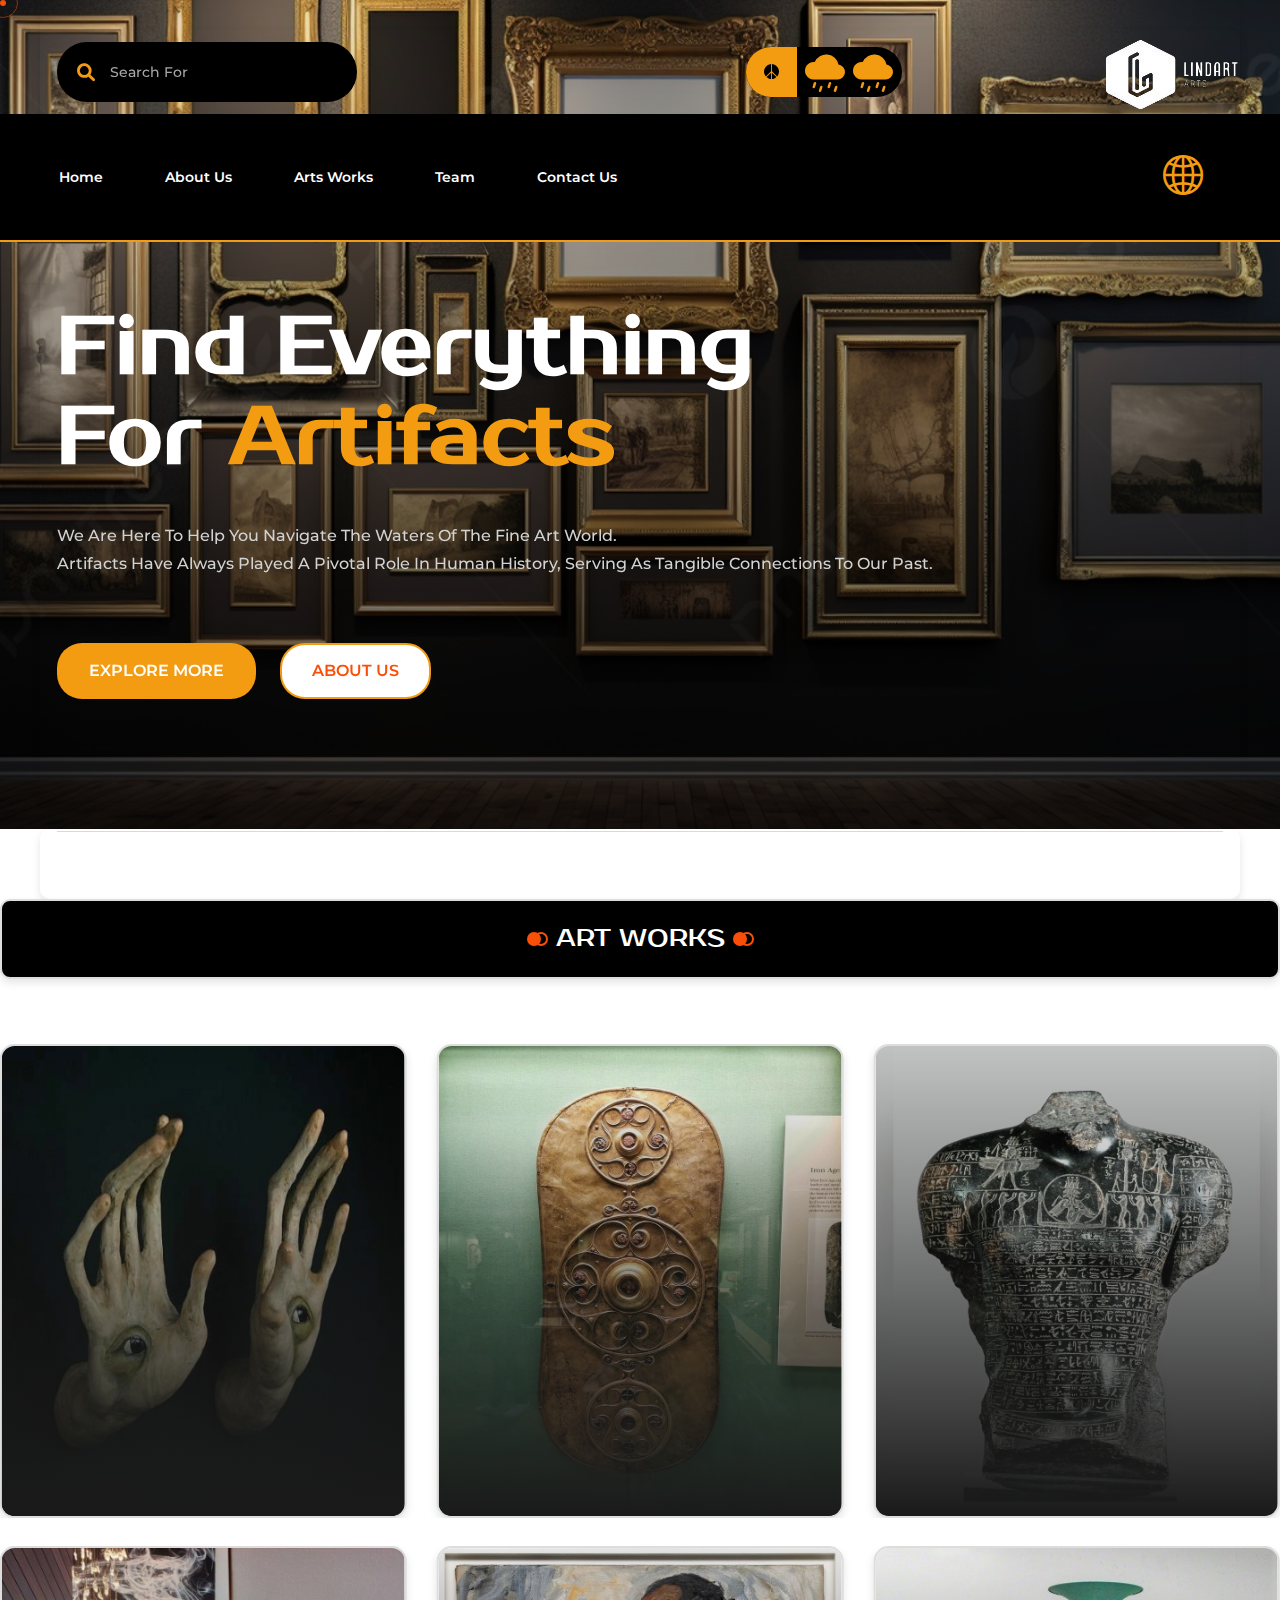
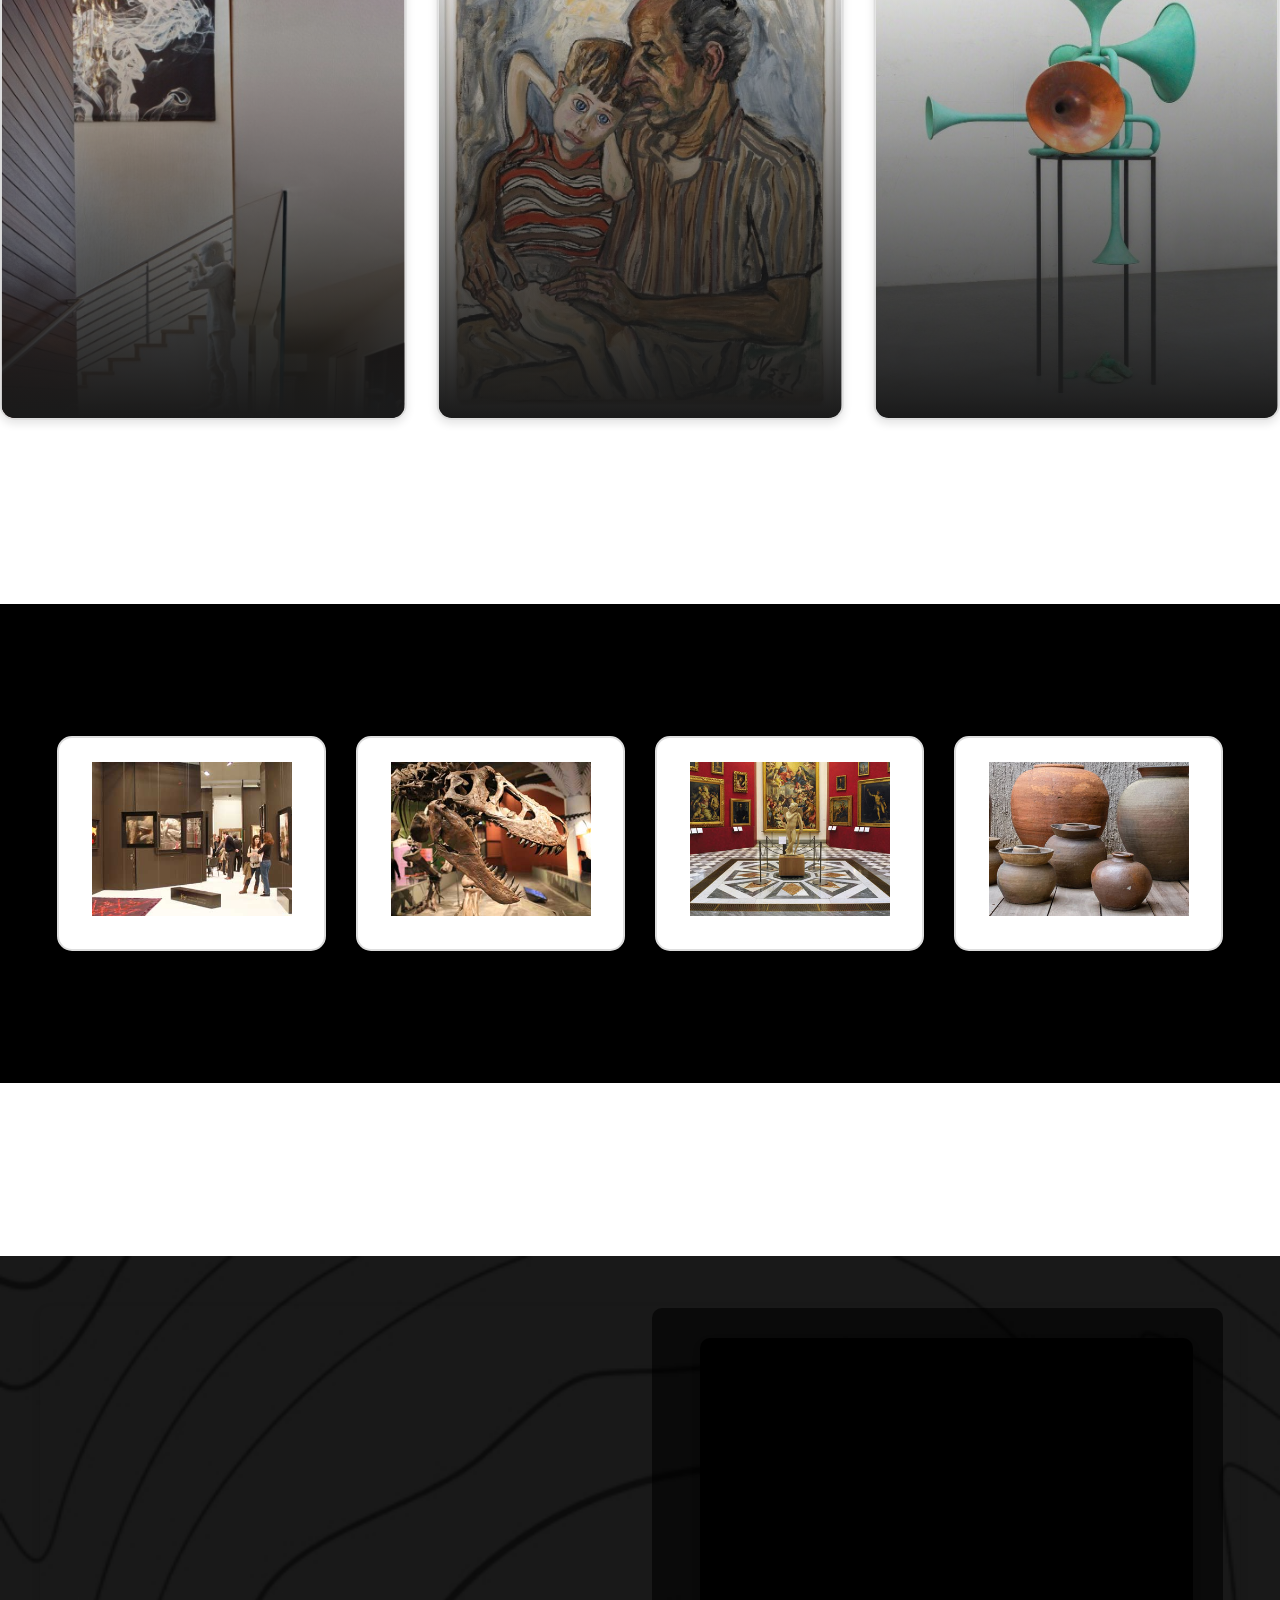
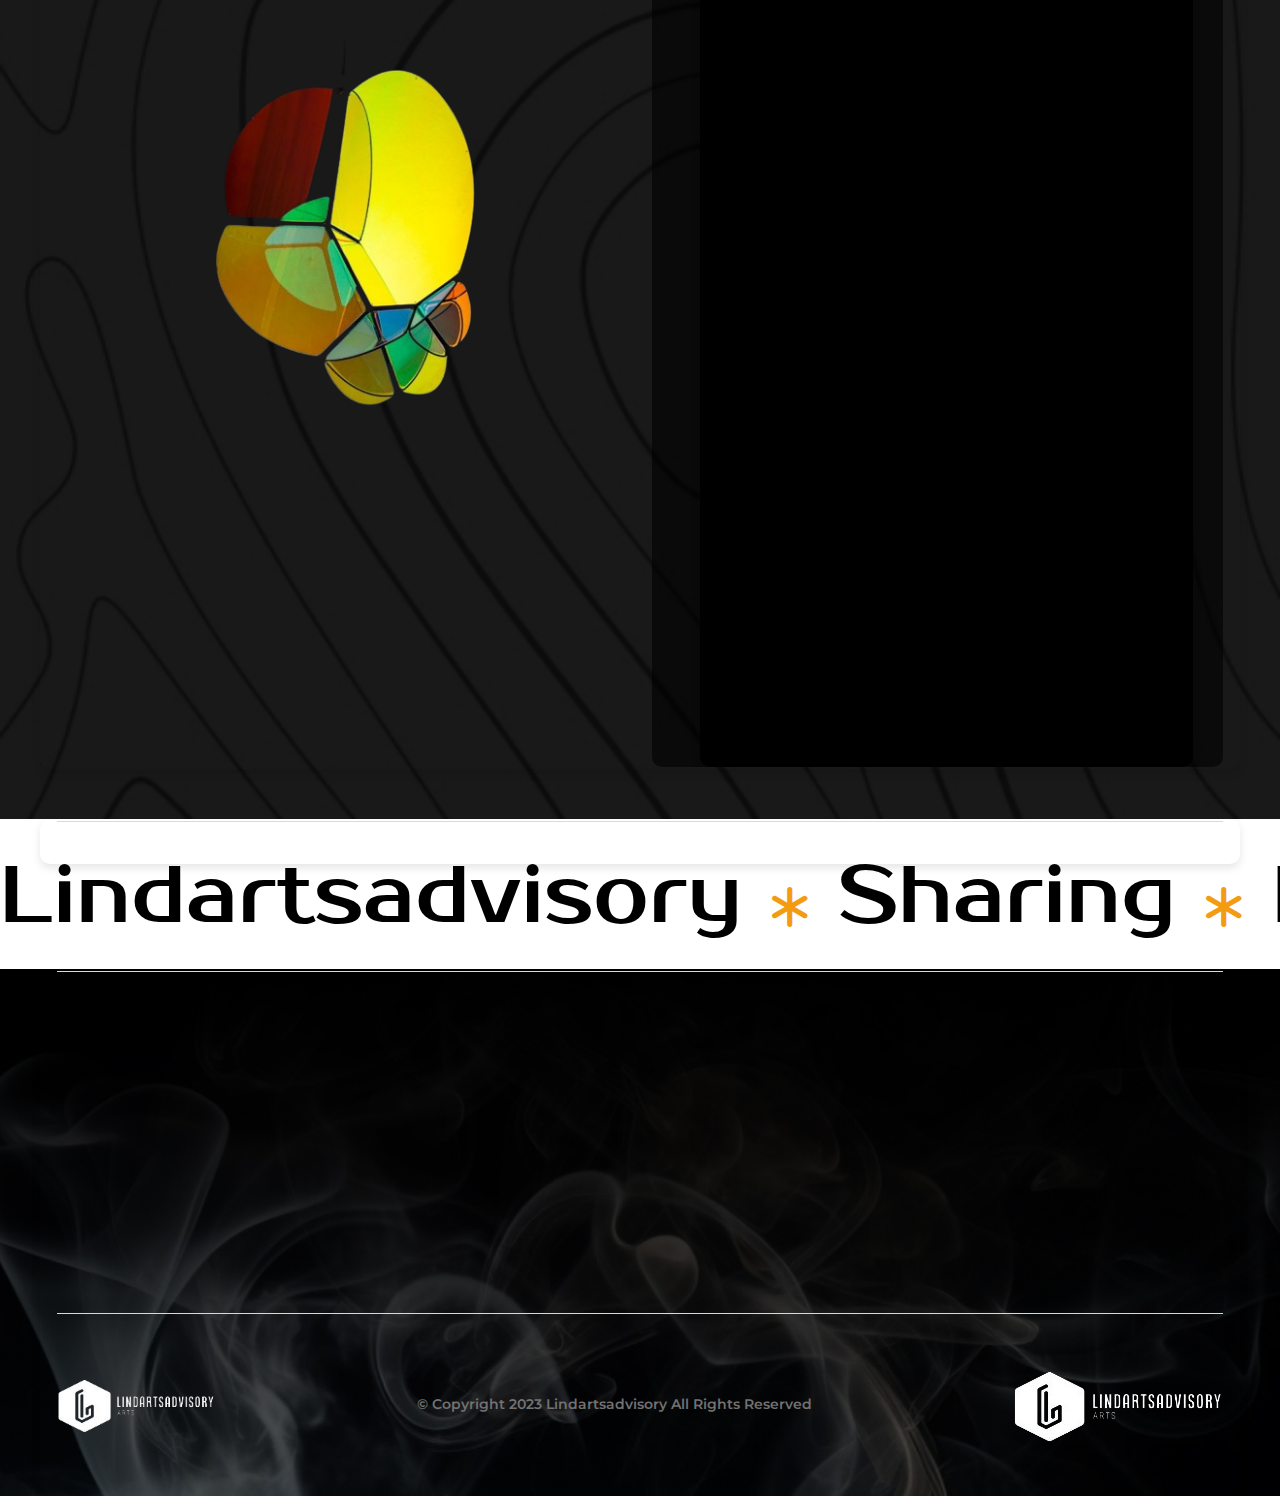
==== commit d3aeba10: "team" ====
--- a/index.html
+++ b/index.html
@@ -431,9 +431,9 @@
                     </h3>
                 </div>
 
-                <div class="sub-title text-center mb-65 wow fadeInUp marquee-container" data-wow-delay=".1s">
+                <!-- <div class="sub-title text-center mb-65 wow fadeInUp marquee-container" data-wow-delay=".1s">
                     <h3 style="color: white;"><span class="marquee-content" style="color: white;">Linda Art Advisory: Evoking the Ever-Changing Beauty of History, Inspiring Creative Expression</span></h3>
-                </div> 
+                </div>  -->
                 
 
                 <section class="gallery-area gallery-light black-area">
--- a/styling.css
+++ b/styling.css
@@ -1002,3 +1002,103 @@
   0% { transform: translateX(100%); }
   100% { transform: translateX(-100%); }
 }
+
+
+
+
+.get-now-area {
+  padding-top: 130px;
+  padding-bottom: 130px;
+  background-color: #f5f5f5;
+}
+
+.sub-title {
+  background-color: black;
+  padding: 20px;
+  border-radius: 10px;
+}
+
+.sub-title h3 {
+  color: white;
+  margin: 0;
+}
+
+.section-header {
+  display: flex;
+  align-items: center;
+  background-color: black;
+  padding: 10px 20px;
+  border-radius: 10px;
+  box-shadow: 0 4px 8px rgba(0, 0, 0, 0.1);
+}
+
+.section-header h2 {
+  color: white;
+  margin-left: 10px;
+}
+
+.get-now__content {
+  margin-top: 20px;
+}
+
+.get-info {
+  background-color: #e9ecef;
+  padding: 10px;
+  border-radius: 5px;
+  margin-bottom: 20px;
+}
+
+.get-now__image .swiper-slide {
+  position: relative;
+  overflow: hidden;
+  transition: transform 0.3s ease-in-out, box-shadow 0.3s ease-in-out;
+  box-shadow: 0 4px 8px rgba(0, 0, 0, 0.1);
+  border-radius: 10px;
+}
+
+.get-now__image .swiper-slide:hover {
+  transform: scale(1.05);
+  box-shadow: 0 8px 16px rgba(0, 0, 0, 0.2);
+}
+
+.get-now__image .image {
+  position: relative;
+  overflow: hidden;
+  border-radius: 10px;
+}
+
+.get-now__image img {
+  width: 100%;
+  height: auto;
+  border-radius: 10px;
+  transition: transform 0.3s ease-in-out;
+}
+
+/* .get-now__image .text-overlay {
+  position: absolute;
+  bottom: 0;
+  left: 0;
+  right: 0;
+  background-color: rgba(0, 0, 0, 0.6);
+  color: white;
+  padding: 20px;
+  text-align: center;
+  opacity: 0;
+  transition: opacity 0.3s ease-in-out;
+} */
+
+.get-now__image .swiper-slide:hover .text-overlay {
+  opacity: 1;
+}
+
+.time-up {
+  background-color: black;
+  padding: 20px;
+  border-radius: 10px;
+  box-shadow: 0 4px 8px rgba(0, 0, 0, 0.1);
+}
+
+.time-up h4,
+.time-up span {
+  color: white;
+}